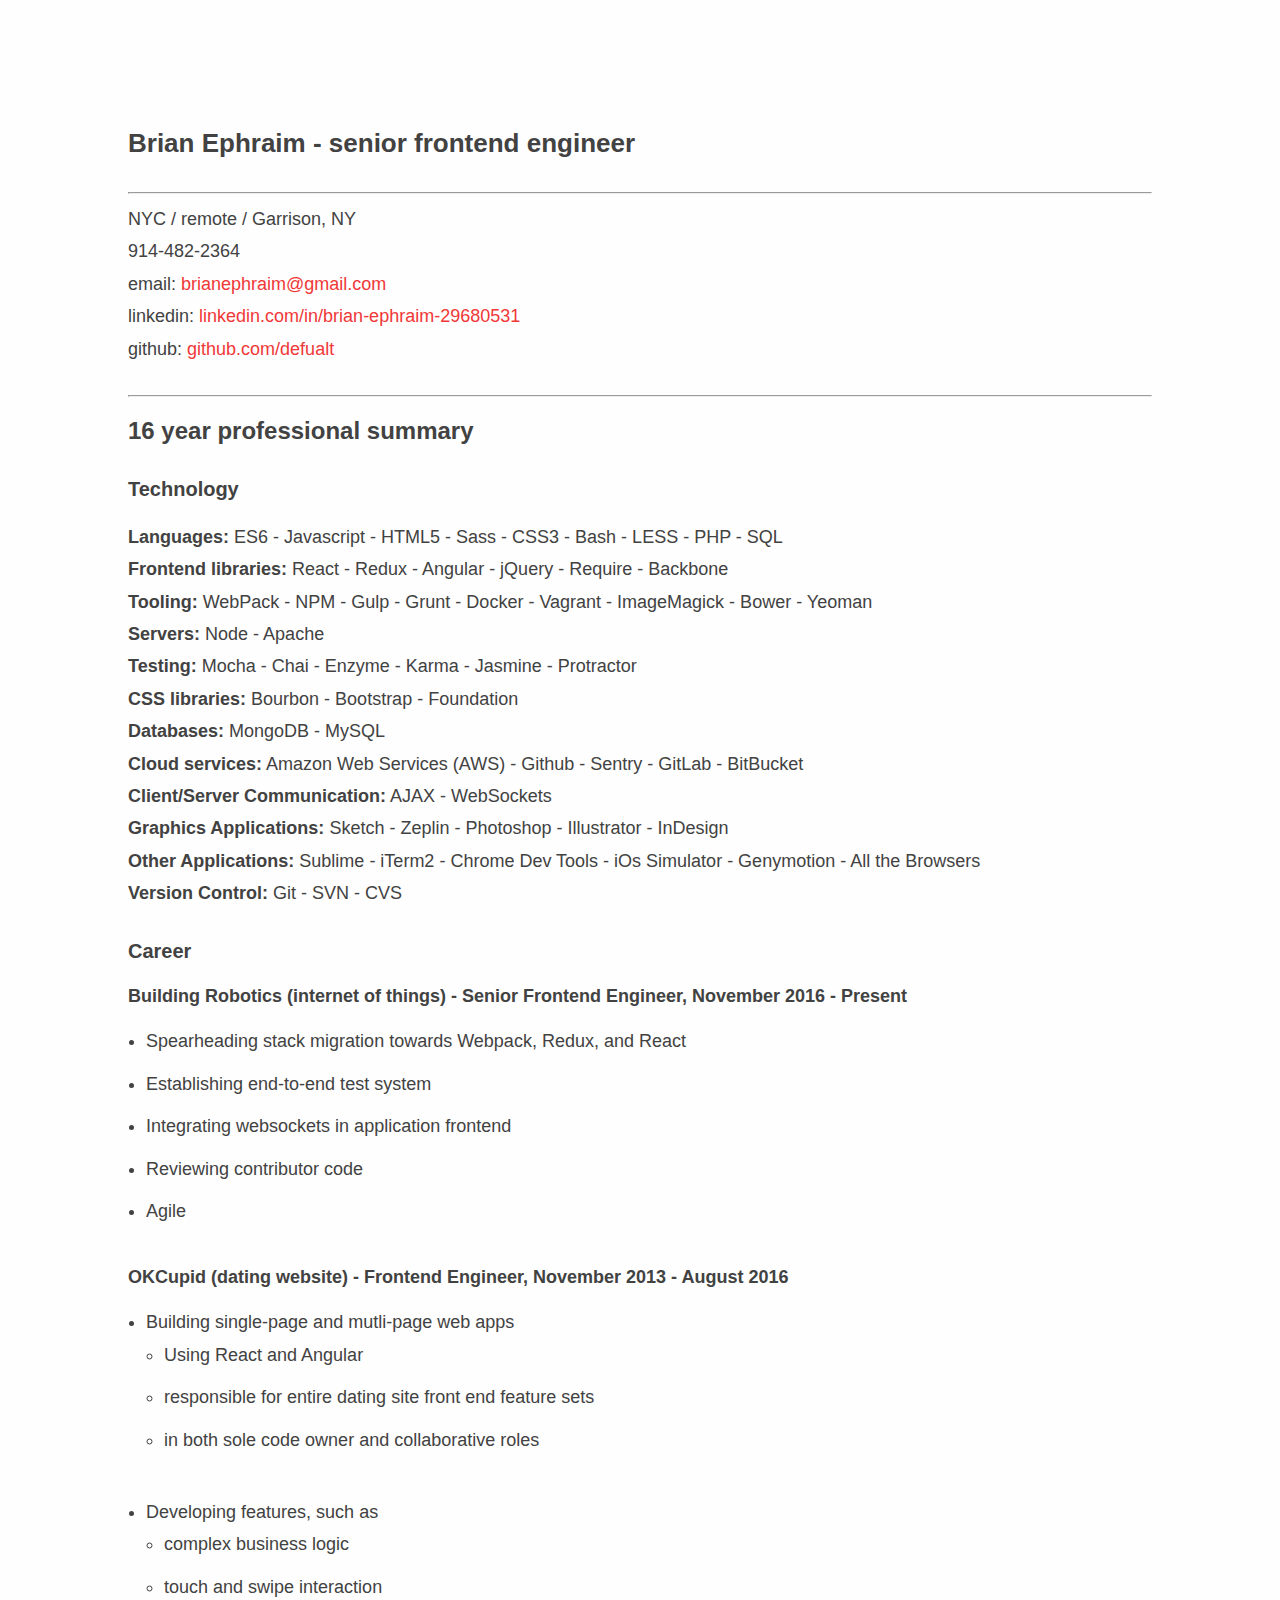
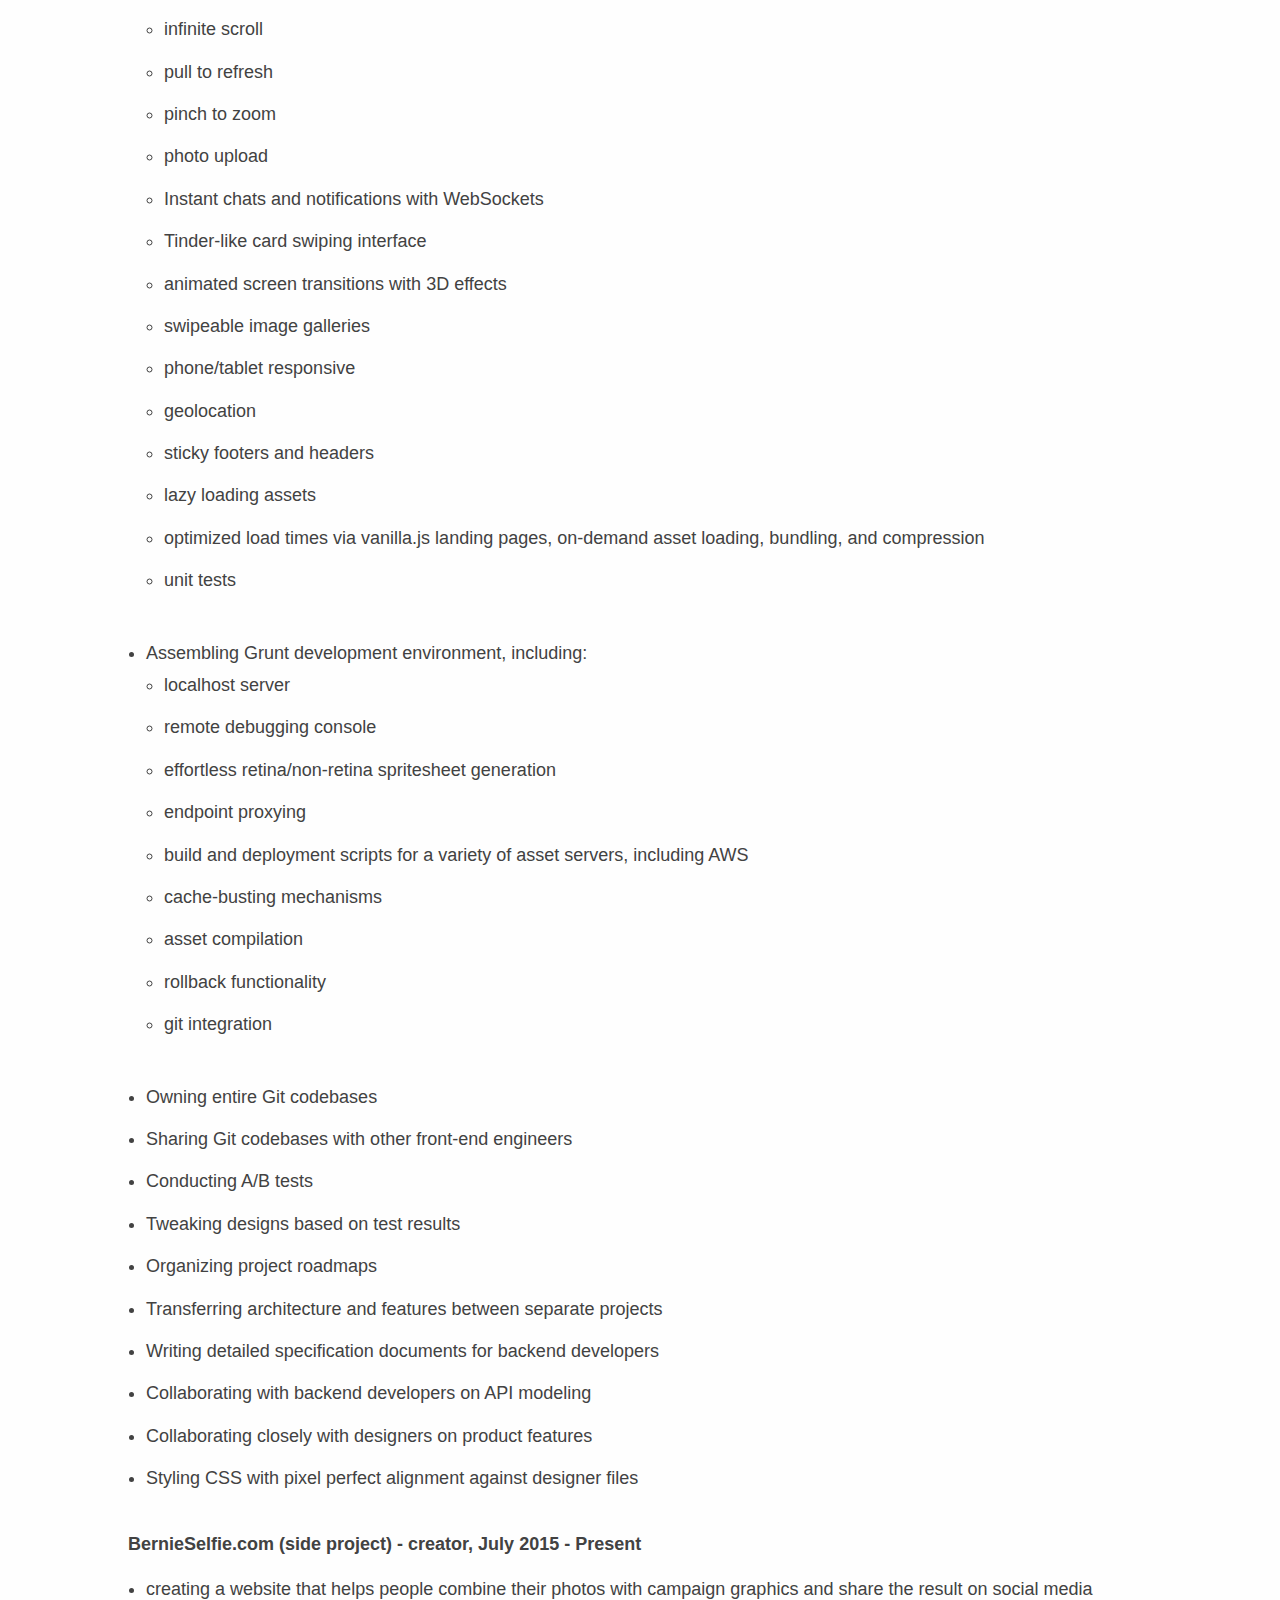
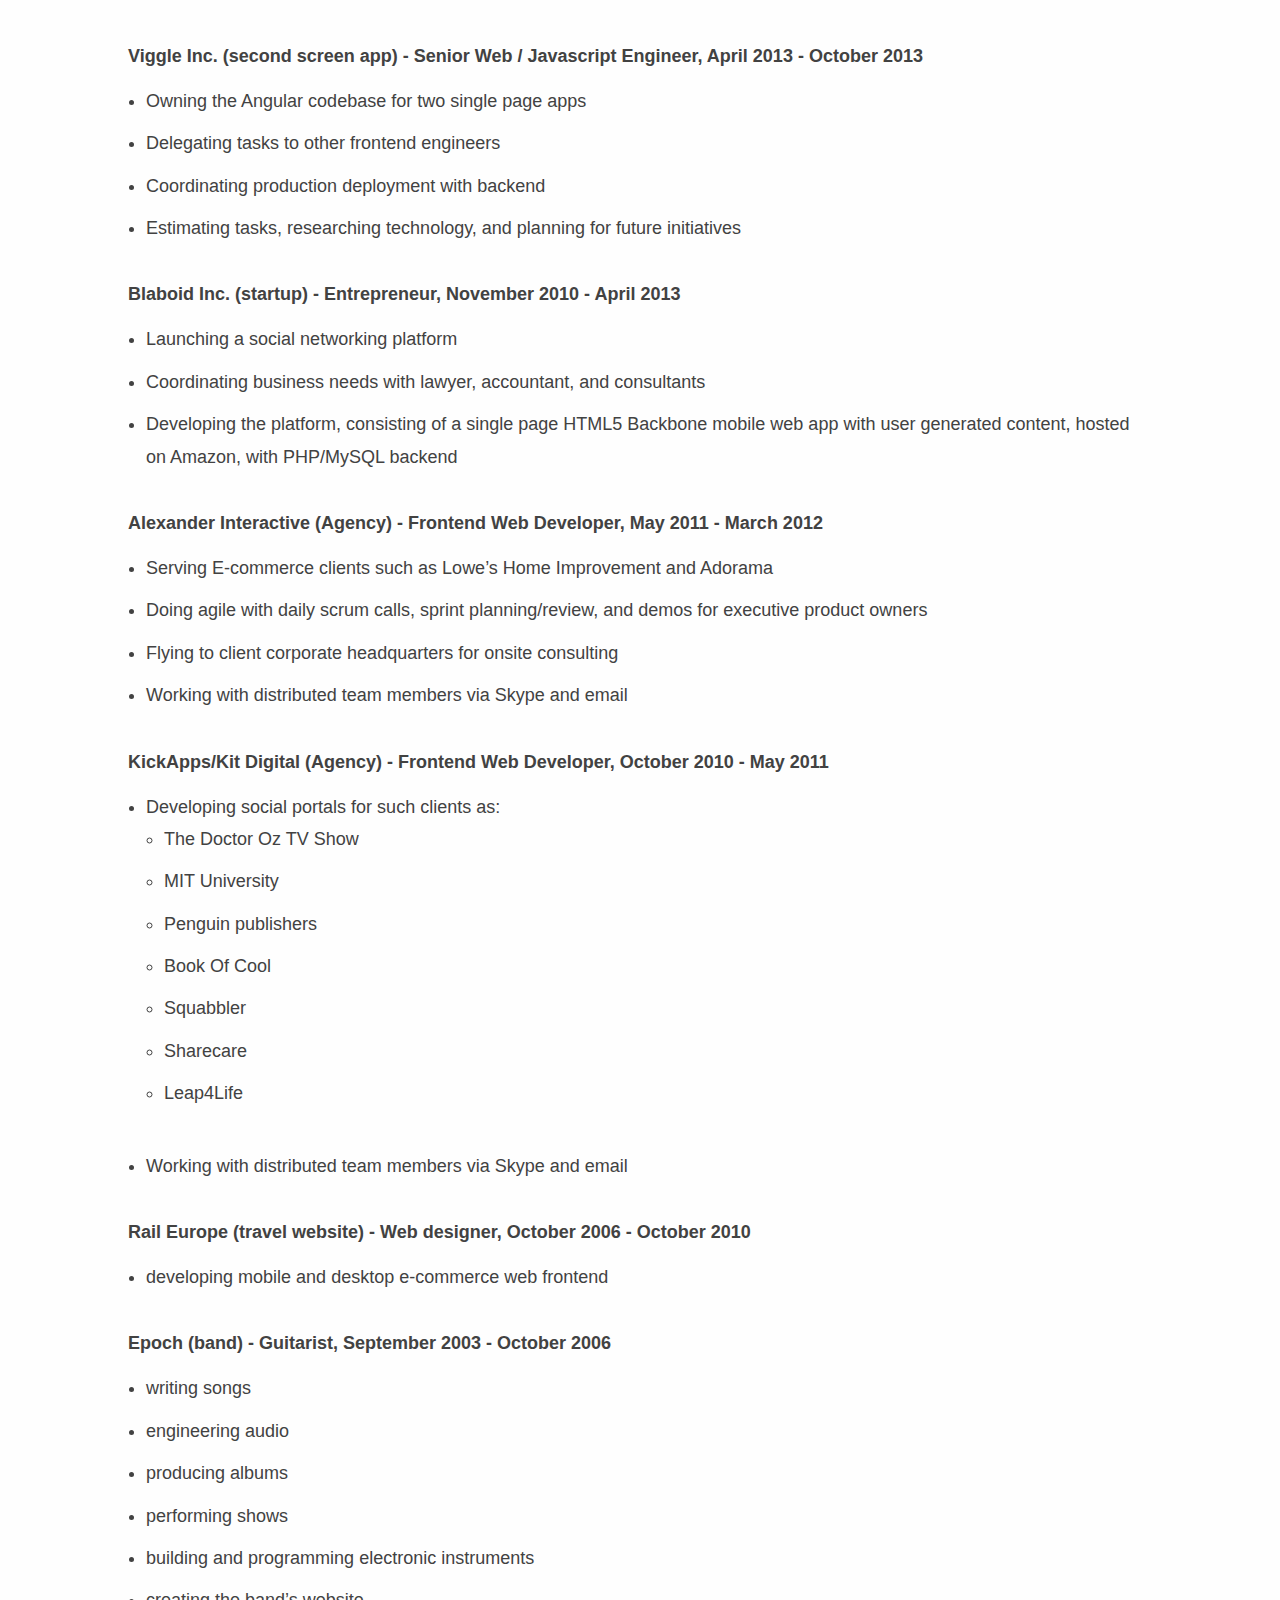
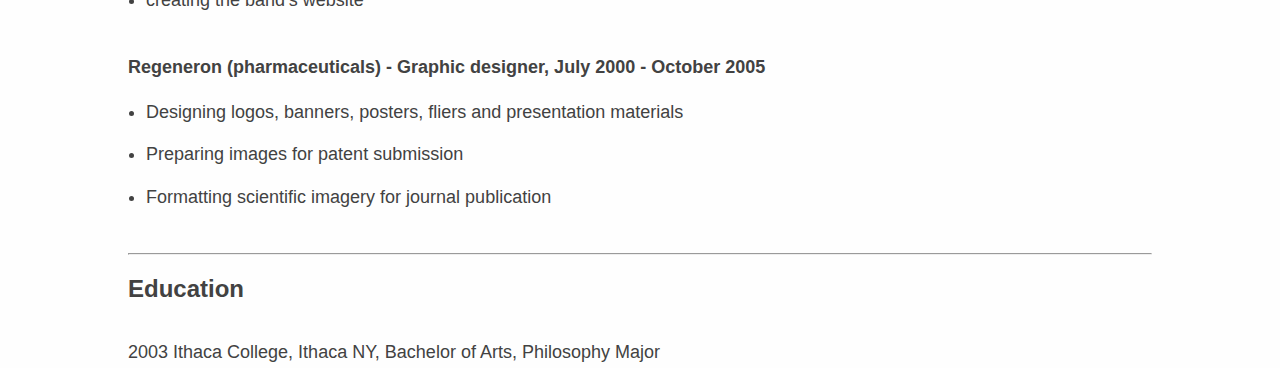
==== index.html @ 0bb95e70 "building robotics" ====
<!DOCTYPE html>
<html>
<head>
  <meta charset="utf-8">
  <meta name="generator" content="pandoc">
  <title>Brian Ephraim's Resume - </title>
  <!--[if lt IE 9]>
    <script src="http://html5shim.googlecode.com/svn/trunk/html5.js"></script>
  <![endif]-->
  <link href="data:text/css,%2F%2A%21%20normalize%2Ecss%20v2%2E1%2E2%20%7C%20MIT%20License%20%7C%20git%2Eio%2Fnormalize%20%2A%2F%0A%0A%2F%2A%20%3D%3D%3D%3D%3D%3D%3D%3D%3D%3D%3D%3D%3D%3D%3D%3D%3D%3D%3D%3D%3D%3D%3D%3D%3D%3D%3D%3D%3D%3D%3D%3D%3D%3D%3D%3D%3D%3D%3D%3D%3D%3D%3D%3D%3D%3D%3D%3D%3D%3D%3D%3D%3D%3D%3D%3D%3D%3D%3D%3D%3D%3D%3D%3D%3D%3D%3D%3D%3D%3D%3D%3D%3D%3D%0A%20%20%20HTML5%20display%20definitions%0A%20%20%20%3D%3D%3D%3D%3D%3D%3D%3D%3D%3D%3D%3D%3D%3D%3D%3D%3D%3D%3D%3D%3D%3D%3D%3D%3D%3D%3D%3D%3D%3D%3D%3D%3D%3D%3D%3D%3D%3D%3D%3D%3D%3D%3D%3D%3D%3D%3D%3D%3D%3D%3D%3D%3D%3D%3D%3D%3D%3D%3D%3D%3D%3D%3D%3D%3D%3D%3D%3D%3D%3D%3D%3D%3D%3D%20%2A%2F%0A%0A%2F%2A%2A%0A%20%2A%20Correct%20%60block%60%20display%20not%20defined%20in%20IE%208%2F9%2E%0A%20%2A%2F%0A%0Aarticle%2C%0Aaside%2C%0Adetails%2C%0Afigcaption%2C%0Afigure%2C%0Afooter%2C%0Aheader%2C%0Ahgroup%2C%0Amain%2C%0Anav%2C%0Asection%2C%0Asummary%20%7B%0A%20%20%20%20display%3A%20block%3B%0A%7D%0A%0A%2F%2A%2A%0A%20%2A%20Correct%20%60inline%2Dblock%60%20display%20not%20defined%20in%20IE%208%2F9%2E%0A%20%2A%2F%0A%0Aaudio%2C%0Acanvas%2C%0Avideo%20%7B%0A%20%20%20%20display%3A%20inline%2Dblock%3B%0A%7D%0A%0A%2F%2A%2A%0A%20%2A%20Prevent%20modern%20browsers%20from%20displaying%20%60audio%60%20without%20controls%2E%0A%20%2A%20Remove%20excess%20height%20in%20iOS%205%20devices%2E%0A%20%2A%2F%0A%0Aaudio%3Anot%28%5Bcontrols%5D%29%20%7B%0A%20%20%20%20display%3A%20none%3B%0A%20%20%20%20height%3A%200%3B%0A%7D%0A%0A%2F%2A%2A%0A%20%2A%20Address%20styling%20not%20present%20in%20IE%208%2F9%2E%0A%20%2A%2F%0A%0A%5Bhidden%5D%20%7B%0A%20%20%20%20display%3A%20none%3B%0A%7D%0A%0A%2F%2A%20%3D%3D%3D%3D%3D%3D%3D%3D%3D%3D%3D%3D%3D%3D%3D%3D%3D%3D%3D%3D%3D%3D%3D%3D%3D%3D%3D%3D%3D%3D%3D%3D%3D%3D%3D%3D%3D%3D%3D%3D%3D%3D%3D%3D%3D%3D%3D%3D%3D%3D%3D%3D%3D%3D%3D%3D%3D%3D%3D%3D%3D%3D%3D%3D%3D%3D%3D%3D%3D%3D%3D%3D%3D%3D%0A%20%20%20Base%0A%20%20%20%3D%3D%3D%3D%3D%3D%3D%3D%3D%3D%3D%3D%3D%3D%3D%3D%3D%3D%3D%3D%3D%3D%3D%3D%3D%3D%3D%3D%3D%3D%3D%3D%3D%3D%3D%3D%3D%3D%3D%3D%3D%3D%3D%3D%3D%3D%3D%3D%3D%3D%3D%3D%3D%3D%3D%3D%3D%3D%3D%3D%3D%3D%3D%3D%3D%3D%3D%3D%3D%3D%3D%3D%3D%3D%20%2A%2F%0A%0A%2F%2A%2A%0A%20%2A%201%2E%20Set%20default%20font%20family%20to%20sans%2Dserif%2E%0A%20%2A%202%2E%20Prevent%20iOS%20text%20size%20adjust%20after%20orientation%20change%2C%20without%20disabling%0A%20%2A%20%20%20%20user%20zoom%2E%0A%20%2A%2F%0A%0Ahtml%20%7B%0A%20%20%20%20font%2Dfamily%3A%20sans%2Dserif%3B%20%2F%2A%201%20%2A%2F%0A%20%20%20%20%2Dms%2Dtext%2Dsize%2Dadjust%3A%20100%25%3B%20%2F%2A%202%20%2A%2F%0A%20%20%20%20%2Dwebkit%2Dtext%2Dsize%2Dadjust%3A%20100%25%3B%20%2F%2A%202%20%2A%2F%0A%7D%0A%0A%2F%2A%2A%0A%20%2A%20Remove%20default%20margin%2E%0A%20%2A%2F%0A%0Abody%20%7B%0A%20%20%20%20margin%3A%200%3B%0A%7D%0A%0A%2F%2A%20%3D%3D%3D%3D%3D%3D%3D%3D%3D%3D%3D%3D%3D%3D%3D%3D%3D%3D%3D%3D%3D%3D%3D%3D%3D%3D%3D%3D%3D%3D%3D%3D%3D%3D%3D%3D%3D%3D%3D%3D%3D%3D%3D%3D%3D%3D%3D%3D%3D%3D%3D%3D%3D%3D%3D%3D%3D%3D%3D%3D%3D%3D%3D%3D%3D%3D%3D%3D%3D%3D%3D%3D%3D%3D%0A%20%20%20Links%0A%20%20%20%3D%3D%3D%3D%3D%3D%3D%3D%3D%3D%3D%3D%3D%3D%3D%3D%3D%3D%3D%3D%3D%3D%3D%3D%3D%3D%3D%3D%3D%3D%3D%3D%3D%3D%3D%3D%3D%3D%3D%3D%3D%3D%3D%3D%3D%3D%3D%3D%3D%3D%3D%3D%3D%3D%3D%3D%3D%3D%3D%3D%3D%3D%3D%3D%3D%3D%3D%3D%3D%3D%3D%3D%3D%3D%20%2A%2F%0A%0A%2F%2A%2A%0A%20%2A%20Address%20%60outline%60%20inconsistency%20between%20Chrome%20and%20other%20browsers%2E%0A%20%2A%2F%0A%0Aa%3Afocus%20%7B%0A%20%20%20%20outline%3A%20thin%20dotted%3B%0A%7D%0A%0A%2F%2A%2A%0A%20%2A%20Improve%20readability%20when%20focused%20and%20also%20mouse%20hovered%20in%20all%20browsers%2E%0A%20%2A%2F%0A%0Aa%3Aactive%2C%0Aa%3Ahover%20%7B%0A%20%20%20%20outline%3A%200%3B%0A%7D%0A%0A%2F%2A%20%3D%3D%3D%3D%3D%3D%3D%3D%3D%3D%3D%3D%3D%3D%3D%3D%3D%3D%3D%3D%3D%3D%3D%3D%3D%3D%3D%3D%3D%3D%3D%3D%3D%3D%3D%3D%3D%3D%3D%3D%3D%3D%3D%3D%3D%3D%3D%3D%3D%3D%3D%3D%3D%3D%3D%3D%3D%3D%3D%3D%3D%3D%3D%3D%3D%3D%3D%3D%3D%3D%3D%3D%3D%3D%0A%20%20%20Typography%0A%20%20%20%3D%3D%3D%3D%3D%3D%3D%3D%3D%3D%3D%3D%3D%3D%3D%3D%3D%3D%3D%3D%3D%3D%3D%3D%3D%3D%3D%3D%3D%3D%3D%3D%3D%3D%3D%3D%3D%3D%3D%3D%3D%3D%3D%3D%3D%3D%3D%3D%3D%3D%3D%3D%3D%3D%3D%3D%3D%3D%3D%3D%3D%3D%3D%3D%3D%3D%3D%3D%3D%3D%3D%3D%3D%3D%20%2A%2F%0A%0A%2F%2A%2A%0A%20%2A%20Address%20variable%20%60h1%60%20font%2Dsize%20and%20margin%20within%20%60section%60%20and%20%60article%60%0A%20%2A%20contexts%20in%20Firefox%204%2B%2C%20Safari%205%2C%20and%20Chrome%2E%0A%20%2A%2F%0A%0Ah1%20%7B%0A%20%20%20%20font%2Dsize%3A%202em%3B%0A%20%20%20%20margin%3A%200%2E67em%200%3B%0A%7D%0A%0A%2F%2A%2A%0A%20%2A%20Address%20styling%20not%20present%20in%20IE%208%2F9%2C%20Safari%205%2C%20and%20Chrome%2E%0A%20%2A%2F%0A%0Aabbr%5Btitle%5D%20%7B%0A%20%20%20%20border%2Dbottom%3A%201px%20dotted%3B%0A%7D%0A%0A%2F%2A%2A%0A%20%2A%20Address%20style%20set%20to%20%60bolder%60%20in%20Firefox%204%2B%2C%20Safari%205%2C%20and%20Chrome%2E%0A%20%2A%2F%0A%0Ab%2C%0Astrong%20%7B%0A%20%20%20%20font%2Dweight%3A%20bold%3B%0A%7D%0A%0A%2F%2A%2A%0A%20%2A%20Address%20styling%20not%20present%20in%20Safari%205%20and%20Chrome%2E%0A%20%2A%2F%0A%0Adfn%20%7B%0A%20%20%20%20font%2Dstyle%3A%20italic%3B%0A%7D%0A%0A%2F%2A%2A%0A%20%2A%20Address%20differences%20between%20Firefox%20and%20other%20browsers%2E%0A%20%2A%2F%0A%0Ahr%20%7B%0A%20%20%20%20%2Dmoz%2Dbox%2Dsizing%3A%20content%2Dbox%3B%0A%20%20%20%20box%2Dsizing%3A%20content%2Dbox%3B%0A%20%20%20%20height%3A%200%3B%0A%7D%0A%0A%2F%2A%2A%0A%20%2A%20Address%20styling%20not%20present%20in%20IE%208%2F9%2E%0A%20%2A%2F%0A%0Amark%20%7B%0A%20%20%20%20background%3A%20%23ff0%3B%0A%20%20%20%20color%3A%20%23000%3B%0A%7D%0A%0A%2F%2A%2A%0A%20%2A%20Correct%20font%20family%20set%20oddly%20in%20Safari%205%20and%20Chrome%2E%0A%20%2A%2F%0A%0Acode%2C%0Akbd%2C%0Apre%2C%0Asamp%20%7B%0A%20%20%20%20font%2Dfamily%3A%20monospace%2C%20serif%3B%0A%20%20%20%20font%2Dsize%3A%201em%3B%0A%7D%0A%0A%2F%2A%2A%0A%20%2A%20Improve%20readability%20of%20pre%2Dformatted%20text%20in%20all%20browsers%2E%0A%20%2A%2F%0A%0Apre%20%7B%0A%20%20%20%20white%2Dspace%3A%20pre%2Dwrap%3B%0A%7D%0A%0A%2F%2A%2A%0A%20%2A%20Set%20consistent%20quote%20types%2E%0A%20%2A%2F%0A%0Aq%20%7B%0A%20%20%20%20quotes%3A%20%22%5C201C%22%20%22%5C201D%22%20%22%5C2018%22%20%22%5C2019%22%3B%0A%7D%0A%0A%2F%2A%2A%0A%20%2A%20Address%20inconsistent%20and%20variable%20font%20size%20in%20all%20browsers%2E%0A%20%2A%2F%0A%0Asmall%20%7B%0A%20%20%20%20font%2Dsize%3A%2080%25%3B%0A%7D%0A%0A%2F%2A%2A%0A%20%2A%20Prevent%20%60sub%60%20and%20%60sup%60%20affecting%20%60line%2Dheight%60%20in%20all%20browsers%2E%0A%20%2A%2F%0A%0Asub%2C%0Asup%20%7B%0A%20%20%20%20font%2Dsize%3A%2075%25%3B%0A%20%20%20%20line%2Dheight%3A%200%3B%0A%20%20%20%20position%3A%20relative%3B%0A%20%20%20%20vertical%2Dalign%3A%20baseline%3B%0A%7D%0A%0Asup%20%7B%0A%20%20%20%20top%3A%20%2D0%2E5em%3B%0A%7D%0A%0Asub%20%7B%0A%20%20%20%20bottom%3A%20%2D0%2E25em%3B%0A%7D%0A%0A%2F%2A%20%3D%3D%3D%3D%3D%3D%3D%3D%3D%3D%3D%3D%3D%3D%3D%3D%3D%3D%3D%3D%3D%3D%3D%3D%3D%3D%3D%3D%3D%3D%3D%3D%3D%3D%3D%3D%3D%3D%3D%3D%3D%3D%3D%3D%3D%3D%3D%3D%3D%3D%3D%3D%3D%3D%3D%3D%3D%3D%3D%3D%3D%3D%3D%3D%3D%3D%3D%3D%3D%3D%3D%3D%3D%3D%0A%20%20%20Embedded%20content%0A%20%20%20%3D%3D%3D%3D%3D%3D%3D%3D%3D%3D%3D%3D%3D%3D%3D%3D%3D%3D%3D%3D%3D%3D%3D%3D%3D%3D%3D%3D%3D%3D%3D%3D%3D%3D%3D%3D%3D%3D%3D%3D%3D%3D%3D%3D%3D%3D%3D%3D%3D%3D%3D%3D%3D%3D%3D%3D%3D%3D%3D%3D%3D%3D%3D%3D%3D%3D%3D%3D%3D%3D%3D%3D%3D%3D%20%2A%2F%0A%0A%2F%2A%2A%0A%20%2A%20Remove%20border%20when%20inside%20%60a%60%20element%20in%20IE%208%2F9%2E%0A%20%2A%2F%0A%0Aimg%20%7B%0A%20%20%20%20border%3A%200%3B%0A%7D%0A%0A%2F%2A%2A%0A%20%2A%20Correct%20overflow%20displayed%20oddly%20in%20IE%209%2E%0A%20%2A%2F%0A%0Asvg%3Anot%28%3Aroot%29%20%7B%0A%20%20%20%20overflow%3A%20hidden%3B%0A%7D%0A%0A%2F%2A%20%3D%3D%3D%3D%3D%3D%3D%3D%3D%3D%3D%3D%3D%3D%3D%3D%3D%3D%3D%3D%3D%3D%3D%3D%3D%3D%3D%3D%3D%3D%3D%3D%3D%3D%3D%3D%3D%3D%3D%3D%3D%3D%3D%3D%3D%3D%3D%3D%3D%3D%3D%3D%3D%3D%3D%3D%3D%3D%3D%3D%3D%3D%3D%3D%3D%3D%3D%3D%3D%3D%3D%3D%3D%3D%0A%20%20%20Figures%0A%20%20%20%3D%3D%3D%3D%3D%3D%3D%3D%3D%3D%3D%3D%3D%3D%3D%3D%3D%3D%3D%3D%3D%3D%3D%3D%3D%3D%3D%3D%3D%3D%3D%3D%3D%3D%3D%3D%3D%3D%3D%3D%3D%3D%3D%3D%3D%3D%3D%3D%3D%3D%3D%3D%3D%3D%3D%3D%3D%3D%3D%3D%3D%3D%3D%3D%3D%3D%3D%3D%3D%3D%3D%3D%3D%3D%20%2A%2F%0A%0A%2F%2A%2A%0A%20%2A%20Address%20margin%20not%20present%20in%20IE%208%2F9%20and%20Safari%205%2E%0A%20%2A%2F%0A%0Afigure%20%7B%0A%20%20%20%20margin%3A%200%3B%0A%7D%0A%0A%2F%2A%20%3D%3D%3D%3D%3D%3D%3D%3D%3D%3D%3D%3D%3D%3D%3D%3D%3D%3D%3D%3D%3D%3D%3D%3D%3D%3D%3D%3D%3D%3D%3D%3D%3D%3D%3D%3D%3D%3D%3D%3D%3D%3D%3D%3D%3D%3D%3D%3D%3D%3D%3D%3D%3D%3D%3D%3D%3D%3D%3D%3D%3D%3D%3D%3D%3D%3D%3D%3D%3D%3D%3D%3D%3D%3D%0A%20%20%20Forms%0A%20%20%20%3D%3D%3D%3D%3D%3D%3D%3D%3D%3D%3D%3D%3D%3D%3D%3D%3D%3D%3D%3D%3D%3D%3D%3D%3D%3D%3D%3D%3D%3D%3D%3D%3D%3D%3D%3D%3D%3D%3D%3D%3D%3D%3D%3D%3D%3D%3D%3D%3D%3D%3D%3D%3D%3D%3D%3D%3D%3D%3D%3D%3D%3D%3D%3D%3D%3D%3D%3D%3D%3D%3D%3D%3D%3D%20%2A%2F%0A%0A%2F%2A%2A%0A%20%2A%20Define%20consistent%20border%2C%20margin%2C%20and%20padding%2E%0A%20%2A%2F%0A%0Afieldset%20%7B%0A%20%20%20%20border%3A%201px%20solid%20%23c0c0c0%3B%0A%20%20%20%20margin%3A%200%202px%3B%0A%20%20%20%20padding%3A%200%2E35em%200%2E625em%200%2E75em%3B%0A%7D%0A%0A%2F%2A%2A%0A%20%2A%201%2E%20Correct%20%60color%60%20not%20being%20inherited%20in%20IE%208%2F9%2E%0A%20%2A%202%2E%20Remove%20padding%20so%20people%20aren%27t%20caught%20out%20if%20they%20zero%20out%20fieldsets%2E%0A%20%2A%2F%0A%0Alegend%20%7B%0A%20%20%20%20border%3A%200%3B%20%2F%2A%201%20%2A%2F%0A%20%20%20%20padding%3A%200%3B%20%2F%2A%202%20%2A%2F%0A%7D%0A%0A%2F%2A%2A%0A%20%2A%201%2E%20Correct%20font%20family%20not%20being%20inherited%20in%20all%20browsers%2E%0A%20%2A%202%2E%20Correct%20font%20size%20not%20being%20inherited%20in%20all%20browsers%2E%0A%20%2A%203%2E%20Address%20margins%20set%20differently%20in%20Firefox%204%2B%2C%20Safari%205%2C%20and%20Chrome%2E%0A%20%2A%2F%0A%0Abutton%2C%0Ainput%2C%0Aselect%2C%0Atextarea%20%7B%0A%20%20%20%20font%2Dfamily%3A%20inherit%3B%20%2F%2A%201%20%2A%2F%0A%20%20%20%20font%2Dsize%3A%20100%25%3B%20%2F%2A%202%20%2A%2F%0A%20%20%20%20margin%3A%200%3B%20%2F%2A%203%20%2A%2F%0A%7D%0A%0A%2F%2A%2A%0A%20%2A%20Address%20Firefox%204%2B%20setting%20%60line%2Dheight%60%20on%20%60input%60%20using%20%60%21important%60%20in%0A%20%2A%20the%20UA%20stylesheet%2E%0A%20%2A%2F%0A%0Abutton%2C%0Ainput%20%7B%0A%20%20%20%20line%2Dheight%3A%20normal%3B%0A%7D%0A%0A%2F%2A%2A%0A%20%2A%20Address%20inconsistent%20%60text%2Dtransform%60%20inheritance%20for%20%60button%60%20and%20%60select%60%2E%0A%20%2A%20All%20other%20form%20control%20elements%20do%20not%20inherit%20%60text%2Dtransform%60%20values%2E%0A%20%2A%20Correct%20%60button%60%20style%20inheritance%20in%20Chrome%2C%20Safari%205%2B%2C%20and%20IE%208%2B%2E%0A%20%2A%20Correct%20%60select%60%20style%20inheritance%20in%20Firefox%204%2B%20and%20Opera%2E%0A%20%2A%2F%0A%0Abutton%2C%0Aselect%20%7B%0A%20%20%20%20text%2Dtransform%3A%20none%3B%0A%7D%0A%0A%2F%2A%2A%0A%20%2A%201%2E%20Avoid%20the%20WebKit%20bug%20in%20Android%204%2E0%2E%2A%20where%20%282%29%20destroys%20native%20%60audio%60%0A%20%2A%20%20%20%20and%20%60video%60%20controls%2E%0A%20%2A%202%2E%20Correct%20inability%20to%20style%20clickable%20%60input%60%20types%20in%20iOS%2E%0A%20%2A%203%2E%20Improve%20usability%20and%20consistency%20of%20cursor%20style%20between%20image%2Dtype%0A%20%2A%20%20%20%20%60input%60%20and%20others%2E%0A%20%2A%2F%0A%0Abutton%2C%0Ahtml%20input%5Btype%3D%22button%22%5D%2C%20%2F%2A%201%20%2A%2F%0Ainput%5Btype%3D%22reset%22%5D%2C%0Ainput%5Btype%3D%22submit%22%5D%20%7B%0A%20%20%20%20%2Dwebkit%2Dappearance%3A%20button%3B%20%2F%2A%202%20%2A%2F%0A%20%20%20%20cursor%3A%20pointer%3B%20%2F%2A%203%20%2A%2F%0A%7D%0A%0A%2F%2A%2A%0A%20%2A%20Re%2Dset%20default%20cursor%20for%20disabled%20elements%2E%0A%20%2A%2F%0A%0Abutton%5Bdisabled%5D%2C%0Ahtml%20input%5Bdisabled%5D%20%7B%0A%20%20%20%20cursor%3A%20default%3B%0A%7D%0A%0A%2F%2A%2A%0A%20%2A%201%2E%20Address%20box%20sizing%20set%20to%20%60content%2Dbox%60%20in%20IE%208%2F9%2E%0A%20%2A%202%2E%20Remove%20excess%20padding%20in%20IE%208%2F9%2E%0A%20%2A%2F%0A%0Ainput%5Btype%3D%22checkbox%22%5D%2C%0Ainput%5Btype%3D%22radio%22%5D%20%7B%0A%20%20%20%20box%2Dsizing%3A%20border%2Dbox%3B%20%2F%2A%201%20%2A%2F%0A%20%20%20%20padding%3A%200%3B%20%2F%2A%202%20%2A%2F%0A%7D%0A%0A%2F%2A%2A%0A%20%2A%201%2E%20Address%20%60appearance%60%20set%20to%20%60searchfield%60%20in%20Safari%205%20and%20Chrome%2E%0A%20%2A%202%2E%20Address%20%60box%2Dsizing%60%20set%20to%20%60border%2Dbox%60%20in%20Safari%205%20and%20Chrome%0A%20%2A%20%20%20%20%28include%20%60%2Dmoz%60%20to%20future%2Dproof%29%2E%0A%20%2A%2F%0A%0Ainput%5Btype%3D%22search%22%5D%20%7B%0A%20%20%20%20%2Dwebkit%2Dappearance%3A%20textfield%3B%20%2F%2A%201%20%2A%2F%0A%20%20%20%20%2Dmoz%2Dbox%2Dsizing%3A%20content%2Dbox%3B%0A%20%20%20%20%2Dwebkit%2Dbox%2Dsizing%3A%20content%2Dbox%3B%20%2F%2A%202%20%2A%2F%0A%20%20%20%20box%2Dsizing%3A%20content%2Dbox%3B%0A%7D%0A%0A%2F%2A%2A%0A%20%2A%20Remove%20inner%20padding%20and%20search%20cancel%20button%20in%20Safari%205%20and%20Chrome%0A%20%2A%20on%20OS%20X%2E%0A%20%2A%2F%0A%0Ainput%5Btype%3D%22search%22%5D%3A%3A%2Dwebkit%2Dsearch%2Dcancel%2Dbutton%2C%0Ainput%5Btype%3D%22search%22%5D%3A%3A%2Dwebkit%2Dsearch%2Ddecoration%20%7B%0A%20%20%20%20%2Dwebkit%2Dappearance%3A%20none%3B%0A%7D%0A%0A%2F%2A%2A%0A%20%2A%20Remove%20inner%20padding%20and%20border%20in%20Firefox%204%2B%2E%0A%20%2A%2F%0A%0Abutton%3A%3A%2Dmoz%2Dfocus%2Dinner%2C%0Ainput%3A%3A%2Dmoz%2Dfocus%2Dinner%20%7B%0A%20%20%20%20border%3A%200%3B%0A%20%20%20%20padding%3A%200%3B%0A%7D%0A%0A%2F%2A%2A%0A%20%2A%201%2E%20Remove%20default%20vertical%20scrollbar%20in%20IE%208%2F9%2E%0A%20%2A%202%2E%20Improve%20readability%20and%20alignment%20in%20all%20browsers%2E%0A%20%2A%2F%0A%0Atextarea%20%7B%0A%20%20%20%20overflow%3A%20auto%3B%20%2F%2A%201%20%2A%2F%0A%20%20%20%20vertical%2Dalign%3A%20top%3B%20%2F%2A%202%20%2A%2F%0A%7D%0A%0A%2F%2A%20%3D%3D%3D%3D%3D%3D%3D%3D%3D%3D%3D%3D%3D%3D%3D%3D%3D%3D%3D%3D%3D%3D%3D%3D%3D%3D%3D%3D%3D%3D%3D%3D%3D%3D%3D%3D%3D%3D%3D%3D%3D%3D%3D%3D%3D%3D%3D%3D%3D%3D%3D%3D%3D%3D%3D%3D%3D%3D%3D%3D%3D%3D%3D%3D%3D%3D%3D%3D%3D%3D%3D%3D%3D%3D%0A%20%20%20Tables%0A%20%20%20%3D%3D%3D%3D%3D%3D%3D%3D%3D%3D%3D%3D%3D%3D%3D%3D%3D%3D%3D%3D%3D%3D%3D%3D%3D%3D%3D%3D%3D%3D%3D%3D%3D%3D%3D%3D%3D%3D%3D%3D%3D%3D%3D%3D%3D%3D%3D%3D%3D%3D%3D%3D%3D%3D%3D%3D%3D%3D%3D%3D%3D%3D%3D%3D%3D%3D%3D%3D%3D%3D%3D%3D%3D%3D%20%2A%2F%0A%0A%2F%2A%2A%0A%20%2A%20Remove%20most%20spacing%20between%20table%20cells%2E%0A%20%2A%2F%0A%0Atable%20%7B%0A%20%20%20%20border%2Dcollapse%3A%20collapse%3B%0A%20%20%20%20border%2Dspacing%3A%200%3B%0A%7D%0A%0A%0A%2F%2A%20Make%20clicks%20pass%2Dthrough%20%2A%2F%0A%23nprogress%20%7B%0A%20%20pointer%2Devents%3A%20none%3B%0A%20%20%2Dwebkit%2Dpointer%2Devents%3A%20none%3B%0A%7D%0A%0A%23nprogress%20%2Ebar%20%7B%0A%20%20background%3A%20%2329d%3B%0A%0A%20%20position%3A%20fixed%3B%0A%20%20z%2Dindex%3A%20100%3B%0A%20%20top%3A%200%3B%0A%20%20left%3A%200%3B%0A%0A%20%20width%3A%20100%25%3B%0A%20%20height%3A%202px%3B%0A%7D%0A%0A%2F%2A%20Fancy%20blur%20effect%20%2A%2F%0A%23nprogress%20%2Epeg%20%7B%0A%20%20display%3A%20block%3B%0A%20%20position%3A%20absolute%3B%0A%20%20right%3A%200px%3B%0A%20%20width%3A%20100px%3B%0A%20%20height%3A%20100%25%3B%0A%20%20box%2Dshadow%3A%200%200%2010px%20%2329d%2C%200%200%205px%20%2329d%3B%0A%20%20opacity%3A%201%2E0%3B%0A%0A%20%20%2Dwebkit%2Dtransform%3A%20rotate%283deg%29%20translate%280px%2C%20%2D4px%29%3B%0A%20%20%2Dmoz%2Dtransform%3A%20rotate%283deg%29%20translate%280px%2C%20%2D4px%29%3B%0A%20%20%2Dms%2Dtransform%3A%20rotate%283deg%29%20translate%280px%2C%20%2D4px%29%3B%0A%20%20%2Do%2Dtransform%3A%20rotate%283deg%29%20translate%280px%2C%20%2D4px%29%3B%0A%20%20transform%3A%20rotate%283deg%29%20translate%280px%2C%20%2D4px%29%3B%0A%7D%0A%0A%2F%2A%20Remove%20these%20to%20get%20rid%20of%20the%20spinner%20%2A%2F%0A%23nprogress%20%2Espinner%20%7B%0A%20%20display%3A%20block%3B%0A%20%20position%3A%20fixed%3B%0A%20%20z%2Dindex%3A%20100%3B%0A%20%20top%3A%2015px%3B%0A%20%20right%3A%2015px%3B%0A%7D%0A%0A%23nprogress%20%2Espinner%2Dicon%20%7B%0A%20%20width%3A%2014px%3B%0A%20%20height%3A%2014px%3B%0A%0A%20%20border%3A%20%20solid%202px%20transparent%3B%0A%20%20border%2Dtop%2Dcolor%3A%20%20%2329d%3B%0A%20%20border%2Dleft%2Dcolor%3A%20%2329d%3B%0A%20%20border%2Dradius%3A%2010px%3B%0A%0A%20%20%2Dwebkit%2Danimation%3A%20nprogress%2Dspinner%20400ms%20linear%20infinite%3B%0A%20%20%2Dmoz%2Danimation%3A%20%20%20%20nprogress%2Dspinner%20400ms%20linear%20infinite%3B%0A%20%20%2Dms%2Danimation%3A%20%20%20%20%20nprogress%2Dspinner%20400ms%20linear%20infinite%3B%0A%20%20%2Do%2Danimation%3A%20%20%20%20%20%20nprogress%2Dspinner%20400ms%20linear%20infinite%3B%0A%20%20animation%3A%20%20%20%20%20%20%20%20%20nprogress%2Dspinner%20400ms%20linear%20infinite%3B%0A%7D%0A%0A%40%2Dwebkit%2Dkeyframes%20nprogress%2Dspinner%20%7B%0A%20%200%25%20%20%20%7B%20%2Dwebkit%2Dtransform%3A%20rotate%280deg%29%3B%20%20%20transform%3A%20rotate%280deg%29%3B%20%7D%0A%20%20100%25%20%7B%20%2Dwebkit%2Dtransform%3A%20rotate%28360deg%29%3B%20transform%3A%20rotate%28360deg%29%3B%20%7D%0A%7D%0A%40%2Dmoz%2Dkeyframes%20nprogress%2Dspinner%20%7B%0A%20%200%25%20%20%20%7B%20%2Dmoz%2Dtransform%3A%20rotate%280deg%29%3B%20%20%20transform%3A%20rotate%280deg%29%3B%20%7D%0A%20%20100%25%20%7B%20%2Dmoz%2Dtransform%3A%20rotate%28360deg%29%3B%20transform%3A%20rotate%28360deg%29%3B%20%7D%0A%7D%0A%40%2Do%2Dkeyframes%20nprogress%2Dspinner%20%7B%0A%20%200%25%20%20%20%7B%20%2Do%2Dtransform%3A%20rotate%280deg%29%3B%20%20%20transform%3A%20rotate%280deg%29%3B%20%7D%0A%20%20100%25%20%7B%20%2Do%2Dtransform%3A%20rotate%28360deg%29%3B%20transform%3A%20rotate%28360deg%29%3B%20%7D%0A%7D%0A%40%2Dms%2Dkeyframes%20nprogress%2Dspinner%20%7B%0A%20%200%25%20%20%20%7B%20%2Dms%2Dtransform%3A%20rotate%280deg%29%3B%20%20%20transform%3A%20rotate%280deg%29%3B%20%7D%0A%20%20100%25%20%7B%20%2Dms%2Dtransform%3A%20rotate%28360deg%29%3B%20transform%3A%20rotate%28360deg%29%3B%20%7D%0A%7D%0A%40keyframes%20nprogress%2Dspinner%20%7B%0A%20%200%25%20%20%20%7B%20transform%3A%20rotate%280deg%29%3B%20%20%20transform%3A%20rotate%280deg%29%3B%20%7D%0A%20%20100%25%20%7B%20transform%3A%20rotate%28360deg%29%3B%20transform%3A%20rotate%28360deg%29%3B%20%7D%0A%7D%0A%0A%2F%2A%20%3D%3D%3D%3D%3D%3D%3D%3D%3D%3D%3D%3D%3D%3D%3D%3D%3D%3D%3D%3D%3D%3D%3D%3D%3D%3D%3D%3D%3D%3D%3D%3D%3D%3D%3D%3D%3D%3D%3D%3D%3D%3D%3D%3D%3D%3D%3D%3D%3D%3D%3D%3D%3D%3D%3D%3D%3D%3D%3D%3D%20%2A%2F%0A%2F%2A%20Base%20%2A%2F%0A%2F%2A%20%3D%3D%3D%3D%3D%3D%3D%3D%3D%3D%3D%3D%3D%3D%3D%3D%3D%3D%3D%3D%3D%3D%3D%3D%3D%3D%3D%3D%3D%3D%3D%3D%3D%3D%3D%3D%3D%3D%3D%3D%3D%3D%3D%3D%3D%3D%3D%3D%3D%3D%3D%3D%3D%3D%3D%3D%3D%3D%3D%3D%20%2A%2F%0Ahtml%2C%20body%20%7B%0A%20%20height%3A%20100%25%3B%0A%7D%0A%0Abody%20%7B%0A%20%20background%3A%20%23fefefe%3B%0A%20%20color%3A%20%23424242%3B%0A%20%20font%2Dfamily%3A%20%22Open%20Sans%22%2C%20arial%2C%20sans%2Dserif%3B%0A%20%20font%2Dsize%3A%2018px%3B%0A%7D%0A%0Ah1%2C%20h2%2C%20h3%2C%20h4%2C%20h5%2C%20h6%20%7B%0A%20%20margin%2Dbottom%3A%2033px%3B%0A%20%20text%2Dtransform%3A%20none%3B%0A%7D%0A%0Ah1%20%7B%0A%20%20font%2Dsize%3A%2026px%3B%0A%7D%0A%0Ah2%20%7B%0A%20%20font%2Dsize%3A%2024px%3B%0A%7D%0A%0Ah3%20%7B%0A%20%20font%2Dsize%3A%2020px%3B%0A%20%20margin%2Dbottom%3A%2020px%3B%0A%7D%0A%0Ah4%20%7B%0A%20%20font%2Dsize%3A%2018px%3B%0A%20%20margin%2Dbottom%3A%2018px%3B%0A%7D%0A%0Ah5%20%7B%0A%20%20font%2Dsize%3A%2016px%3B%0A%20%20margin%2Dbottom%3A%2015px%3B%0A%7D%0A%0Ah6%20%7B%0A%20%20font%2Dsize%3A%2014px%3B%0A%20%20margin%2Dbottom%3A%2012px%3B%0A%7D%0A%0Ap%20%7B%0A%20%20line%2Dheight%3A%201%2E8%3B%0A%20%20margin%3A%200%200%2030px%3B%0A%7D%0A%0Aa%20%7B%0A%20%20color%3A%20%23f03838%3B%0A%20%20text%2Ddecoration%3A%20none%3B%0A%7D%0A%0Aul%2C%20ol%20%7B%0A%20%20line%2Dheight%3A%201%2E8%3B%0A%20%20margin%3A%200%200%2040px%3B%0A%20%20padding%2Dleft%3A%201em%3B%0A%7D%0Aul%20li%2C%20ol%20li%20%7B%0A%20%20margin%3A%200%200%2010px%3B%0A%7D%0A%0Ablockquote%20%7B%0A%20%20border%2Dleft%3A%201px%20dotted%20%23303030%3B%0A%20%20margin%3A%2040px%200%3B%0A%20%20padding%3A%205px%2030px%3B%0A%7D%0Ablockquote%20p%20%7B%0A%20%20color%3A%20%23AEADAD%3B%0A%20%20display%3A%20block%3B%0A%20%20font%2Dstyle%3A%20italic%3B%0A%20%20margin%3A%200%3B%0A%20%20width%3A%20100%25%3B%0A%7D%0A%0Aimg%20%7B%0A%20%20display%3A%20block%3B%0A%20%20margin%3A%2040px%200%3B%0A%20%20width%3A%20auto%3B%0A%20%20max%2Dwidth%3A%20100%25%3B%0A%7D%0A%0Apre%20%7B%0A%20%20background%3A%20%23F1F0EA%3B%0A%20%20border%3A%201px%20solid%20%23DDDBCC%3B%0A%20%20border%2Dradius%3A%203px%3B%0A%20%20margin%3A%200%200%2040px%3B%0A%20%20padding%3A%2015px%2020px%3B%0A%7D%0A%0A%3A%3Aselection%20%7B%0A%20%20background%3A%20%23FFF5B8%3B%0A%20%20color%3A%20%23000%3B%0A%20%20display%3A%20block%3B%0A%7D%0A%0A%3A%3A%2Dmoz%2Dselection%20%7B%0A%20%20background%3A%20%23FFF5B8%3B%0A%20%20color%3A%20%23000%3B%0A%20%20display%3A%20block%3B%0A%7D%0A%0A%2F%2A%20%3D%3D%3D%3D%3D%3D%3D%3D%3D%3D%3D%3D%3D%3D%3D%3D%3D%3D%3D%3D%3D%3D%3D%3D%3D%3D%3D%3D%3D%3D%3D%3D%3D%3D%3D%3D%3D%3D%3D%3D%3D%3D%3D%3D%3D%3D%3D%3D%3D%3D%3D%3D%3D%3D%3D%3D%3D%3D%3D%3D%20%2A%2F%0A%2F%2A%20General%20Appearance%20%2A%2F%0A%2F%2A%20%3D%3D%3D%3D%3D%3D%3D%3D%3D%3D%3D%3D%3D%3D%3D%3D%3D%3D%3D%3D%3D%3D%3D%3D%3D%3D%3D%3D%3D%3D%3D%3D%3D%3D%3D%3D%3D%3D%3D%3D%3D%3D%3D%3D%3D%3D%3D%3D%3D%3D%3D%3D%3D%3D%3D%3D%3D%3D%3D%3D%20%2A%2F%0A%2Econtainer%20%7B%0A%20%20margin%3A%200%20auto%3B%0A%20%20position%3A%20relative%3B%0A%20%20width%3A%20100%25%3B%0A%20%20max%2Dwidth%3A%20889px%3B%0A%7D%0A%0A%23wrapper%20%7B%0A%20%20height%3A%20auto%3B%0A%20%20min%2Dheight%3A%20100%25%3B%0A%20%20%2F%2A%20This%20must%20be%20the%20same%20as%20the%20height%20of%20the%20footer%20%2A%2F%0A%20%20margin%2Dbottom%3A%20%2D265px%3B%0A%7D%0A%23wrapper%3Aafter%20%7B%0A%20%20content%3A%20%22%22%3B%0A%20%20display%3A%20block%3B%0A%20%20%2F%2A%20This%20must%20be%20the%20same%20as%20the%20height%20of%20the%20footer%20%2A%2F%0A%20%20height%3A%20265px%3B%0A%7D%0A%0A%2Ebutton%20%7B%0A%20%20background%3A%20%23303030%3B%0A%20%20border%3A%20none%3B%0A%20%20border%2Dradius%3A%203px%3B%0A%20%20color%3A%20%23FEFEFE%3B%0A%20%20font%2Dsize%3A%2014px%3B%0A%20%20font%2Dweight%3A%20700%3B%0A%20%20padding%3A%2010px%2012px%3B%0A%20%20text%2Dtransform%3A%20uppercase%3B%0A%7D%0A%2Ebutton%3Ahover%20%7B%0A%20%20background%3A%20%23f03838%3B%0A%7D%0A%0A%2Ebutton%2Dsquare%20%7B%0A%20%20background%3A%20%23f03838%3B%0A%20%20float%3A%20left%3B%0A%20%20margin%3A%200%200%200%2010px%3B%0A%20%20padding%3A%208px%3B%0A%7D%0A%2Ebutton%2Dsquare%3Ahover%20%7B%0A%20%20background%3A%20%23303030%3B%0A%7D%0A%0A%2F%2A%20%3D%3D%3D%3D%3D%3D%3D%3D%3D%3D%3D%3D%3D%3D%3D%3D%3D%3D%3D%3D%3D%3D%3D%3D%3D%3D%3D%3D%3D%3D%3D%3D%3D%3D%3D%3D%3D%3D%3D%3D%3D%3D%3D%3D%3D%3D%3D%3D%3D%3D%3D%3D%3D%3D%3D%3D%3D%3D%3D%3D%20%2A%2F%0A%2F%2A%20Site%20Header%20%2A%2F%0A%2F%2A%20%3D%3D%3D%3D%3D%3D%3D%3D%3D%3D%3D%3D%3D%3D%3D%3D%3D%3D%3D%3D%3D%3D%3D%3D%3D%3D%3D%3D%3D%3D%3D%3D%3D%3D%3D%3D%3D%3D%3D%3D%3D%3D%3D%3D%3D%3D%3D%3D%3D%3D%3D%3D%3D%3D%3D%3D%3D%3D%3D%3D%20%2A%2F%0A%2Esite%2Dheader%20%7B%0A%20%20padding%3A%20100px%200%2035px%3B%0A%20%20overflow%3A%20auto%3B%0A%20%20text%2Dalign%3A%20center%3B%0A%20%20text%2Dtransform%3A%20uppercase%3B%0A%7D%0A%0A%2Esite%2Dtitle%2Dwrapper%20%7B%0A%20%20display%3A%20table%3B%0A%20%20margin%3A%200%20auto%3B%0A%7D%0A%0A%2Esite%2Dtitle%20%7B%0A%20%20float%3A%20left%3B%0A%20%20font%2Dsize%3A%2014px%3B%0A%20%20font%2Dweight%3A%20600%3B%0A%20%20margin%3A%200%3B%0A%20%20text%2Dtransform%3A%20uppercase%3B%0A%7D%0A%2Esite%2Dtitle%20a%20%7B%0A%20%20float%3A%20left%3B%0A%20%20background%3A%20%23f03838%3B%0A%20%20color%3A%20%23FEFEFE%3B%0A%20%20padding%3A%205px%2010px%206px%3B%0A%7D%0A%2Esite%2Dtitle%20a%3Ahover%20%7B%0A%20%20background%3A%20%23303030%3B%0A%7D%0A%0A%2F%2A%20%3D%3D%3D%3D%3D%3D%3D%3D%3D%3D%3D%3D%3D%3D%3D%3D%3D%3D%3D%3D%3D%3D%3D%3D%3D%3D%3D%3D%3D%3D%3D%3D%3D%3D%3D%3D%3D%3D%3D%3D%3D%3D%3D%3D%3D%3D%3D%3D%3D%3D%3D%3D%3D%3D%3D%3D%3D%3D%3D%3D%20%2A%2F%0A%2F%2A%20Post%20%2A%2F%0A%2F%2A%20%3D%3D%3D%3D%3D%3D%3D%3D%3D%3D%3D%3D%3D%3D%3D%3D%3D%3D%3D%3D%3D%3D%3D%3D%3D%3D%3D%3D%3D%3D%3D%3D%3D%3D%3D%3D%3D%3D%3D%3D%3D%3D%3D%3D%3D%3D%3D%3D%3D%3D%3D%3D%3D%3D%3D%3D%3D%3D%3D%3D%20%2A%2F%0A%2Epost%20%7B%0A%20%20margin%3A%200%2040px%3B%0A%7D%0A%0A%2Epost%2Dheader%20%7B%0A%20%20border%2Dbottom%3A%206px%20solid%20%23303030%3B%0A%20%20margin%3A%200%200%2050px%3B%0A%20%20padding%3A%200%200%2080px%3B%0A%20%20text%2Dalign%3A%20center%3B%0A%20%20text%2Dtransform%3A%20uppercase%3B%0A%7D%0A%0A%2Epost%2Dtitle%20%7B%0A%20%20font%2Dsize%3A%2052px%3B%0A%20%20font%2Dweight%3A%20700%3B%0A%20%20margin%3A%2015px%200%3B%0A%20%20text%2Dtransform%3A%20uppercase%3B%0A%7D%0A%0A%2Epost%2Ddate%20%7B%0A%20%20color%3A%20%23AEADAD%3B%0A%20%20font%2Dsize%3A%2014px%3B%0A%20%20font%2Dweight%3A%20600%3B%0A%20%20line%2Dheight%3A%201%3B%0A%20%20margin%3A%2025px%200%200%3B%0A%7D%0A%2Epost%2Ddate%3Aafter%20%7B%0A%20%20border%2Dbottom%3A%201px%20dotted%20%23303030%3B%0A%20%20content%3A%20%22%22%3B%0A%20%20display%3A%20block%3B%0A%20%20margin%3A%2040px%20auto%200%3B%0A%20%20width%3A%20100px%3B%0A%7D%0A%0A%2Epost%2Dcontent%20%7B%0A%20%20margin%3A%200%200%2092px%3B%0A%7D%0A%2Epost%2Dcontent%20a%3Ahover%20%7B%0A%20%20border%2Dbottom%3A%201px%20dotted%20%23f03838%3B%0A%20%20padding%3A%200%200%202px%3B%0A%7D%0A%0A%2Epost%2Dtags%20%7B%0A%20%20color%3A%20%23AEADAD%3B%0A%20%20font%2Dsize%3A%2014px%3B%0A%7D%0A%2Epost%2Dtags%20span%20%7B%0A%20%20font%2Dweight%3A%20600%3B%0A%7D%0A%0A%2Epost%2Dnavigation%20%7B%0A%20%20display%3A%20table%3B%0A%20%20margin%3A%2070px%20auto%20100px%3B%0A%7D%0A%0A%2Enewer%2Dposts%2C%0A%2Eolder%2Dposts%20%7B%0A%20%20float%3A%20left%3B%0A%20%20background%3A%20%23f03838%3B%0A%20%20color%3A%20%23FEFEFE%3B%0A%20%20font%2Dsize%3A%2014px%3B%0A%20%20font%2Dweight%3A%20600%3B%0A%20%20margin%3A%200%205px%3B%0A%20%20padding%3A%205px%2010px%206px%3B%0A%20%20text%2Dtransform%3A%20uppercase%3B%0A%7D%0A%2Enewer%2Dposts%3Ahover%2C%0A%2Eolder%2Dposts%3Ahover%20%7B%0A%20%20background%3A%20%23303030%3B%0A%7D%0A%0A%2Epage%2Dnumber%20%7B%0A%20%20display%3A%20none%3B%0A%7D%0A%0A%2F%2A%20%3D%3D%3D%3D%3D%3D%3D%3D%3D%3D%3D%3D%3D%3D%3D%3D%3D%3D%3D%3D%3D%3D%3D%3D%3D%3D%3D%3D%3D%3D%3D%3D%3D%3D%3D%3D%3D%3D%3D%3D%3D%3D%3D%3D%3D%3D%3D%3D%3D%3D%3D%3D%3D%3D%3D%3D%3D%3D%3D%3D%20%2A%2F%0A%2F%2A%20Post%20Index%20%2A%2F%0A%2F%2A%20%3D%3D%3D%3D%3D%3D%3D%3D%3D%3D%3D%3D%3D%3D%3D%3D%3D%3D%3D%3D%3D%3D%3D%3D%3D%3D%3D%3D%3D%3D%3D%3D%3D%3D%3D%3D%3D%3D%3D%3D%3D%3D%3D%3D%3D%3D%3D%3D%3D%3D%3D%3D%3D%3D%3D%3D%3D%3D%3D%3D%20%2A%2F%0A%2Epost%2Dlist%20%7B%0A%20%20border%2Dtop%3A%206px%20solid%20%23303030%3B%0A%20%20list%2Dstyle%3A%20none%3B%0A%20%20margin%3A%2080px%2040px%200%3B%0A%20%20padding%3A%2035px%200%200%3B%0A%7D%0A%0A%2Epost%2Dstub%20%7B%0A%20%20border%2Dbottom%3A%201px%20dotted%20%23303030%3B%0A%20%20margin%3A%200%3B%0A%7D%0A%2Epost%2Dstub%3Afirst%2Dchild%20%7B%0A%20%20padding%2Dtop%3A%200%3B%0A%7D%0A%2Epost%2Dstub%20a%20%7B%0A%20%20%2Dwebkit%2Dtransition%3A%20all%200%2E2s%20ease%2Din%2Dout%3B%0A%20%20%2Dmoz%2Dtransition%3A%20all%200%2E2s%20ease%2Din%2Dout%3B%0A%20%20transition%3A%20all%200%2E2s%20ease%2Din%2Dout%3B%0A%20%20display%3A%20block%3B%0A%20%20color%3A%20%23424242%3B%0A%20%20padding%3A%2020px%205px%3B%0A%7D%0A%2Epost%2Dstub%20a%3Ahover%20%7B%0A%20%20background%3A%20%23FCF5F5%3B%0A%20%20color%3A%20%23f03838%3B%0A%20%20padding%3A%2020px%2012px%3B%0A%7D%0A%0A%2Epost%2Dstub%2Dtitle%20%7B%0A%20%20display%3A%20inline%2Dblock%3B%0A%20%20margin%3A%200%3B%0A%20%20text%2Dtransform%3A%20none%3B%0A%7D%0A%0A%2Epost%2Dstub%2Ddate%20%7B%0A%20%20display%3A%20inline%2Dblock%3B%0A%7D%0A%2Epost%2Dstub%2Ddate%3Abefore%20%7B%0A%20%20content%3A%20%22%2F%20%22%3B%0A%7D%0A%0A%2Enext%2Dposts%2Dlink%20a%2C%0A%2Eprevious%2Dposts%2Dlink%20a%20%7B%0A%20%20display%3A%20block%3B%0A%20%20padding%3A%208px%2011px%3B%0A%7D%0A%0A%2F%2A%20%3D%3D%3D%3D%3D%3D%3D%3D%3D%3D%3D%3D%3D%3D%3D%3D%3D%3D%3D%3D%3D%3D%3D%3D%3D%3D%3D%3D%3D%3D%3D%3D%3D%3D%3D%3D%3D%3D%3D%3D%3D%3D%3D%3D%3D%3D%3D%3D%3D%3D%3D%3D%3D%3D%3D%3D%3D%3D%3D%3D%20%2A%2F%0A%2F%2A%20Icons%20%2A%2F%0A%2F%2A%20%3D%3D%3D%3D%3D%3D%3D%3D%3D%3D%3D%3D%3D%3D%3D%3D%3D%3D%3D%3D%3D%3D%3D%3D%3D%3D%3D%3D%3D%3D%3D%3D%3D%3D%3D%3D%3D%3D%3D%3D%3D%3D%3D%3D%3D%3D%3D%3D%3D%3D%3D%3D%3D%3D%3D%3D%3D%3D%3D%3D%20%2A%2F%0A%2Eicon%20%7B%0A%20%20background%2Dsize%3A%2014px%2038px%3B%0A%20%20display%3A%20block%3B%0A%20%20height%3A%2038px%3B%0A%20%20width%3A%2014px%3B%0A%7D%0A%0A%2Eicon%2Dmenu%20%7B%0A%20%20background%2Dposition%3A%200%200%3B%0A%20%20height%3A%2014px%3B%0A%20%20width%3A%2014px%3B%0A%7D%0A%0A%2Eicon%2Dup%20%7B%0A%20%20background%2Dposition%3A%200%20%2D15px%3B%0A%20%20height%3A%208px%3B%0A%20%20width%3A%2014px%3B%0A%7D%0A%0A%2Eicon%2Drss%20%7B%0A%20%20background%2Dposition%3A%200%20%2D24px%3B%0A%20%20height%3A%2014px%3B%0A%20%20width%3A%2014px%3B%0A%7D%0A%0A%2F%2A%20%3D%3D%3D%3D%3D%3D%3D%3D%3D%3D%3D%3D%3D%3D%3D%3D%3D%3D%3D%3D%3D%3D%3D%3D%3D%3D%3D%3D%3D%3D%3D%3D%3D%3D%3D%3D%3D%3D%3D%3D%3D%3D%3D%3D%3D%3D%3D%3D%3D%3D%3D%3D%3D%3D%3D%3D%3D%3D%3D%3D%20%2A%2F%0A%2F%2A%20Footer%20%2A%2F%0A%2F%2A%20%3D%3D%3D%3D%3D%3D%3D%3D%3D%3D%3D%3D%3D%3D%3D%3D%3D%3D%3D%3D%3D%3D%3D%3D%3D%3D%3D%3D%3D%3D%3D%3D%3D%3D%3D%3D%3D%3D%3D%3D%3D%3D%3D%3D%3D%3D%3D%3D%3D%3D%3D%3D%3D%3D%3D%3D%3D%3D%3D%3D%20%2A%2F%0A%2Efooter%20%7B%0A%20%20background%3A%20%23303030%3B%0A%20%20color%3A%20%23D3D3D3%3B%0A%20%20height%3A%20265px%3B%0A%20%20overflow%3A%20auto%3B%0A%7D%0A%2Efooter%20%2Esite%2Dtitle%2Dwrapper%20%7B%0A%20%20margin%3A%2080px%20auto%2035px%3B%0A%7D%0A%2Efooter%20%2Esite%2Dtitle%20a%3Ahover%2C%0A%2Efooter%20%2Ebutton%2Dsquare%3Ahover%20%7B%0A%20%20background%3A%20%23121212%3B%0A%7D%0A%0A%2Ebutton%2Djump%2Dtop%20%7B%0A%20%20padding%2Dtop%3A%2011px%3B%0A%20%20padding%2Dbottom%3A%2011px%3B%0A%7D%0A%0A%2Efooter%2Dcopyright%20%7B%0A%20%20color%3A%20%23656565%3B%0A%20%20font%2Dsize%3A%2014px%3B%0A%20%20margin%3A%200%3B%0A%20%20text%2Dalign%3A%20center%3B%0A%20%20text%2Dtransform%3A%20uppercase%3B%0A%7D%0A%2Efooter%2Dcopyright%20a%20%7B%0A%20%20color%3A%20%23656565%3B%0A%20%20font%2Dweight%3A%20700%3B%0A%7D%0A%2Efooter%2Dcopyright%20a%3Ahover%20%7B%0A%20%20color%3A%20%23FEFEFE%3B%0A%7D%0A%0A%2F%2A%20%3D%3D%3D%3D%3D%3D%3D%3D%3D%3D%3D%3D%3D%3D%3D%3D%3D%3D%3D%3D%3D%3D%3D%3D%3D%3D%3D%3D%3D%3D%3D%3D%3D%3D%3D%3D%3D%3D%3D%3D%3D%3D%3D%3D%3D%3D%3D%3D%3D%3D%3D%3D%3D%3D%3D%3D%3D%3D%3D%3D%20%2A%2F%0A%2F%2A%20NProgress%20%2A%2F%0A%2F%2A%20%3D%3D%3D%3D%3D%3D%3D%3D%3D%3D%3D%3D%3D%3D%3D%3D%3D%3D%3D%3D%3D%3D%3D%3D%3D%3D%3D%3D%3D%3D%3D%3D%3D%3D%3D%3D%3D%3D%3D%3D%3D%3D%3D%3D%3D%3D%3D%3D%3D%3D%3D%3D%3D%3D%3D%3D%3D%3D%3D%3D%20%2A%2F%0A%23nprogress%20%2Ebar%20%7B%0A%20%20background%3A%20%23f03838%3B%0A%7D%0A%0A%23nprogress%20%2Epeg%20%7B%0A%20%20box%2Dshadow%3A%200%200%2010px%20%23f03838%2C%200%200%205px%20%23f03838%3B%0A%7D%0A%0A%23nprogress%20%2Espinner%2Dicon%20%7B%0A%20%20border%2Dtop%2Dcolor%3A%20%23f03838%3B%0A%20%20border%2Dleft%2Dcolor%3A%20%23f03838%3B%0A%7D%0A%0A%2F%2A%20%3D%3D%3D%3D%3D%3D%3D%3D%3D%3D%3D%3D%3D%3D%3D%3D%3D%3D%3D%3D%3D%3D%3D%3D%3D%3D%3D%3D%3D%3D%3D%3D%3D%3D%3D%3D%3D%3D%3D%3D%3D%3D%3D%3D%3D%3D%3D%3D%3D%3D%3D%3D%3D%3D%3D%3D%3D%3D%3D%3D%20%2A%2F%0A%2F%2A%20Media%20Queries%20%2A%2F%0A%2F%2A%20%3D%3D%3D%3D%3D%3D%3D%3D%3D%3D%3D%3D%3D%3D%3D%3D%3D%3D%3D%3D%3D%3D%3D%3D%3D%3D%3D%3D%3D%3D%3D%3D%3D%3D%3D%3D%3D%3D%3D%3D%3D%3D%3D%3D%3D%3D%3D%3D%3D%3D%3D%3D%3D%3D%3D%3D%3D%3D%3D%3D%20%2A%2F%0A%40media%20only%20screen%20and%20%28max%2Dwidth%3A%20600px%29%20%7B%0A%20%20%2Epost%2Dstub%2Dtitle%20%7B%0A%20%20%20%20display%3A%20block%3B%0A%20%20%7D%0A%0A%20%20%2Epost%2Dstub%2Ddate%3Abefore%20%7B%0A%20%20%20%20content%3A%20%22%22%3B%0A%20%20%20%20display%3A%20block%3B%0A%20%20%7D%0A%7D%0A%40media%20only%20screen%20and%20%28max%2Dwidth%3A%20400px%29%20%7B%0A%20%20%2Epost%2Dtitle%20%7B%0A%20%20%20%20font%2Dsize%3A%2032px%3B%0A%20%20%7D%0A%7D%0A%0Abody%7B%0A%20%20width%3A80%25%3B%0A%20%20margin%3A10%25%20auto%3B%0A%7D%0A" rel="stylesheet">
<script src="data:application/x-javascript,%28function%20%28d%29%20%7B%0A%20%20var%20metas%20%3D%20d%2EgetElementsByTagName%28%27meta%27%29%3B%0A%20%20var%20i%3B%0A%20%20function%20gestureStart%28%29%20%7B%0A%20%20%20%20for%20%28i%3D0%3B%20i%3Cmetas%2Elength%3B%20i%2B%2B%29%20%7B%0A%20%20%20%20%20%20if%20%28metas%5Bi%5D%2Ename%20%3D%3D%3D%20%22viewport%22%29%20%7B%0A%20%20%20%20%20%20%20%20metas%5Bi%5D%2Econtent%20%3D%20%22width%3Ddevice%2Dwidth%2C%20minimum%2Dscale%3D0%2E25%2C%20maximum%2Dscale%3D1%2E6%22%3B%0A%20%20%20%20%20%20%7D%0A%20%20%20%20%7D%0A%20%20%7D%0A%20%20if%20%28navigator%2EuserAgent%2Ematch%28%2FiPhone%2Fi%29%29%20%7B%0A%20%20%20%20for%20%28i%3D0%3B%20i%3Cmetas%2Elength%3B%20i%2B%2B%29%20%7B%0A%20%20%20%20%20%20if%20%28metas%5Bi%5D%2Ename%20%3D%3D%3D%20%22viewport%22%29%20%7B%0A%20%20%20%20%20%20%20%20metas%5Bi%5D%2Econtent%20%3D%20%22width%3Ddevice%2Dwidth%2C%20minimum%2Dscale%3D1%2E0%2C%20maximum%2Dscale%3D1%2E0%22%3B%0A%20%20%20%20%20%20%7D%0A%20%20%20%20%7D%0A%20%20%20%20d%2EaddEventListener%28%22gesturestart%22%2C%20gestureStart%2C%20false%29%3B%0A%20%20%7D%0A%7D%28document%29%29%3B"></script>
</head>
<body>
<h1 id="brian-ephraim---senior-frontend-engineer"><strong>Brian Ephraim</strong> - senior frontend engineer</h1>
<hr />
<p>NYC / remote / Garrison, NY<br />914-482-2364<br />email: <script type="text/javascript">
<!--
h='&#x67;&#x6d;&#x61;&#x69;&#108;&#46;&#x63;&#x6f;&#x6d;';a='&#64;';n='&#x2f;&#x2f;&#98;&#114;&#x69;&#x61;&#110;&#x65;&#112;&#104;&#114;&#x61;&#x69;&#x6d;';e=n+a+h;
document.write('<a h'+'ref'+'="ma'+'ilto'+':'+e+'">'+'brianephraim@gmail.com'+'<\/'+'a'+'>');
// -->
</script><noscript>brianephraim@gmail.com (//brianephraim at gmail dot com)</noscript><br />linkedin: <a href="https://www.linkedin.com/in/brian-ephraim-29680531">linkedin.com/in/brian-ephraim-29680531</a><br />github: <a href="http://github.com/defualt">github.com/defualt</a></p>
<hr />
<h2 id="year-professional-summary">16 year professional summary</h2>
<h3 id="technology">Technology</h3>
<p><strong>Languages:</strong> ES6 - Javascript - HTML5 - Sass - CSS3 - Bash - LESS - PHP - SQL<br /><strong>Frontend libraries:</strong> React - Redux - Angular - jQuery - Require - Backbone<br /><strong>Tooling:</strong> WebPack - NPM - Gulp - Grunt - Docker - Vagrant - ImageMagick - Bower - Yeoman<br /><strong>Servers:</strong> Node - Apache<br /><strong>Testing:</strong> Mocha - Chai - Enzyme - Karma - Jasmine - Protractor<br /><strong>CSS libraries:</strong> Bourbon - Bootstrap - Foundation<br /><strong>Databases:</strong> MongoDB - MySQL<br /><strong>Cloud services:</strong> Amazon Web Services (AWS) - Github - Sentry - GitLab - BitBucket<br /><strong>Client/Server Communication:</strong> AJAX - WebSockets<br /><strong>Graphics Applications:</strong> Sketch - Zeplin - Photoshop - Illustrator - InDesign<br /><strong>Other Applications:</strong> Sublime - iTerm2 - Chrome Dev Tools - iOs Simulator - Genymotion - All the Browsers<br /><strong>Version Control:</strong> Git - SVN - CVS</p>
<h3 id="career">Career</h3>
<h4 id="building-robotics-internet-of-things---senior-frontend-engineer-november-2016---present">Building Robotics (internet of things) - Senior Frontend Engineer, November 2016 - Present</h4>
<ul>
<li>Spearheading stack migration towards Webpack, Redux, and React</li>
<li>Establishing end-to-end test system</li>
<li>Integrating websockets in application frontend</li>
<li>Reviewing contributor code</li>
<li>Agile</li>
</ul>
<h4 id="okcupid-dating-website---frontend-engineer-november-2013---august-2016">OKCupid (dating website) - Frontend Engineer, November 2013 - August 2016</h4>
<ul>
<li>Building single-page and mutli-page web apps
<ul>
<li>Using React and Angular</li>
<li>responsible for entire dating site front end feature sets</li>
<li>in both sole code owner and collaborative roles</li>
</ul></li>
<li>Developing features, such as
<ul>
<li>complex business logic</li>
<li>touch and swipe interaction</li>
<li>infinite scroll</li>
<li>pull to refresh</li>
<li>pinch to zoom</li>
<li>photo upload</li>
<li>Instant chats and notifications with WebSockets</li>
<li>Tinder-like card swiping interface</li>
<li>animated screen transitions with 3D effects</li>
<li>swipeable image galleries</li>
<li>phone/tablet responsive</li>
<li>geolocation</li>
<li>sticky footers and headers</li>
<li>lazy loading assets</li>
<li>optimized load times via vanilla.js landing pages, on-demand asset loading, bundling, and compression</li>
<li>unit tests</li>
</ul></li>
<li>Assembling Grunt development environment, including:
<ul>
<li>localhost server</li>
<li>remote debugging console</li>
<li>effortless retina/non-retina spritesheet generation</li>
<li>endpoint proxying</li>
<li>build and deployment scripts for a variety of asset servers, including AWS</li>
<li>cache-busting mechanisms</li>
<li>asset compilation</li>
<li>rollback functionality</li>
<li>git integration</li>
</ul></li>
<li>Owning entire Git codebases</li>
<li>Sharing Git codebases with other front-end engineers</li>
<li>Conducting A/B tests</li>
<li>Tweaking designs based on test results</li>
<li>Organizing project roadmaps</li>
<li>Transferring architecture and features between separate projects</li>
<li>Writing detailed specification documents for backend developers</li>
<li>Collaborating with backend developers on API modeling</li>
<li>Collaborating closely with designers on product features</li>
<li>Styling CSS with pixel perfect alignment against designer files</li>
</ul>
<h4 id="bernieselfie.com-side-project---creator-july-2015---present">BernieSelfie.com (side project) - creator, July 2015 - Present</h4>
<ul>
<li>creating a website that helps people combine their photos with campaign graphics and share the result on social media</li>
</ul>
<h4 id="viggle-inc.-second-screen-app---senior-web-javascript-engineer-april-2013---october-2013">Viggle Inc. (second screen app) - Senior Web / Javascript Engineer, April 2013 - October 2013</h4>
<ul>
<li>Owning the Angular codebase for two single page apps</li>
<li>Delegating tasks to other frontend engineers</li>
<li>Coordinating production deployment with backend</li>
<li>Estimating tasks, researching technology, and planning for future initiatives</li>
</ul>
<h4 id="blaboid-inc.-startup---entrepreneur-november-2010---april-2013">Blaboid Inc. (startup) - Entrepreneur, November 2010 - April 2013</h4>
<ul>
<li>Launching a social networking platform</li>
<li>Coordinating business needs with lawyer, accountant, and consultants</li>
<li>Developing the platform, consisting of a single page HTML5 Backbone mobile web app with user generated content, hosted on Amazon, with PHP/MySQL backend</li>
</ul>
<h4 id="alexander-interactive-agency---frontend-web-developer-may-2011---march-2012">Alexander Interactive (Agency) - Frontend Web Developer, May 2011 - March 2012</h4>
<ul>
<li>Serving E-commerce clients such as Lowe’s Home Improvement and Adorama</li>
<li>Doing agile with daily scrum calls, sprint planning/review, and demos for executive product owners</li>
<li>Flying to client corporate headquarters for onsite consulting</li>
<li>Working with distributed team members via Skype and email</li>
</ul>
<h4 id="kickappskit-digital-agency---frontend-web-developer-october-2010---may-2011">KickApps/Kit Digital (Agency) - Frontend Web Developer, October 2010 - May 2011</h4>
<ul>
<li>Developing social portals for such clients as:
<ul>
<li>The Doctor Oz TV Show</li>
<li>MIT University</li>
<li>Penguin publishers</li>
<li>Book Of Cool</li>
<li>Squabbler</li>
<li>Sharecare</li>
<li>Leap4Life</li>
</ul></li>
<li>Working with distributed team members via Skype and email</li>
</ul>
<h4 id="rail-europe-travel-website---web-designer-october-2006---october-2010">Rail Europe (travel website) - Web designer, October 2006 - October 2010</h4>
<ul>
<li>developing mobile and desktop e-commerce web frontend</li>
</ul>
<h4 id="epoch-band---guitarist-september-2003---october-2006">Epoch (band) - Guitarist, September 2003 - October 2006</h4>
<ul>
<li>writing songs</li>
<li>engineering audio</li>
<li>producing albums</li>
<li>performing shows</li>
<li>building and programming electronic instruments</li>
<li>creating the band’s website</li>
</ul>
<h4 id="regeneron-pharmaceuticals---graphic-designer-july-2000---october-2005">Regeneron (pharmaceuticals) - Graphic designer, July 2000 - October 2005</h4>
<ul>
<li>Designing logos, banners, posters, fliers and presentation materials</li>
<li>Preparing images for patent submission</li>
<li>Formatting scientific imagery for journal publication</li>
</ul>
<hr />
<h2 id="education">Education</h2>
<p>2003 Ithaca College, Ithaca NY, Bachelor of Arts, Philosophy Major</p>
</body>
</html>
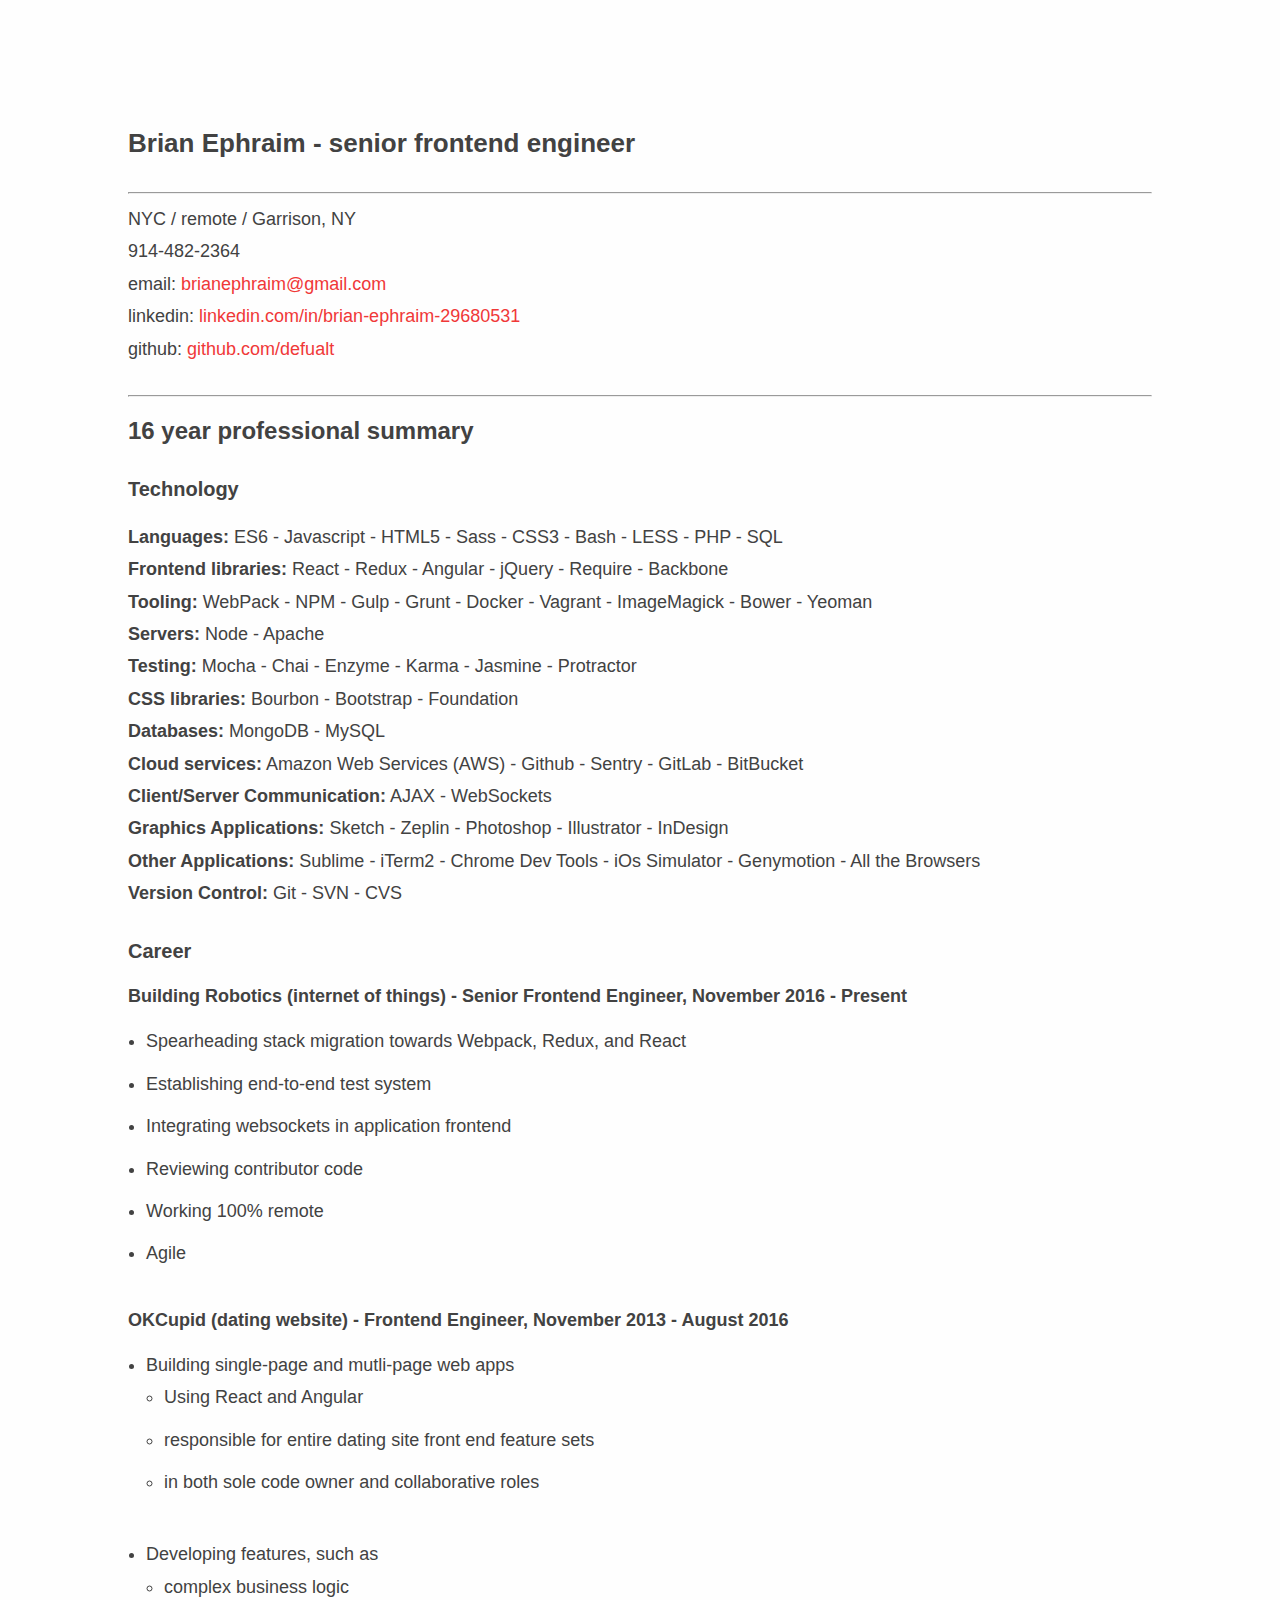
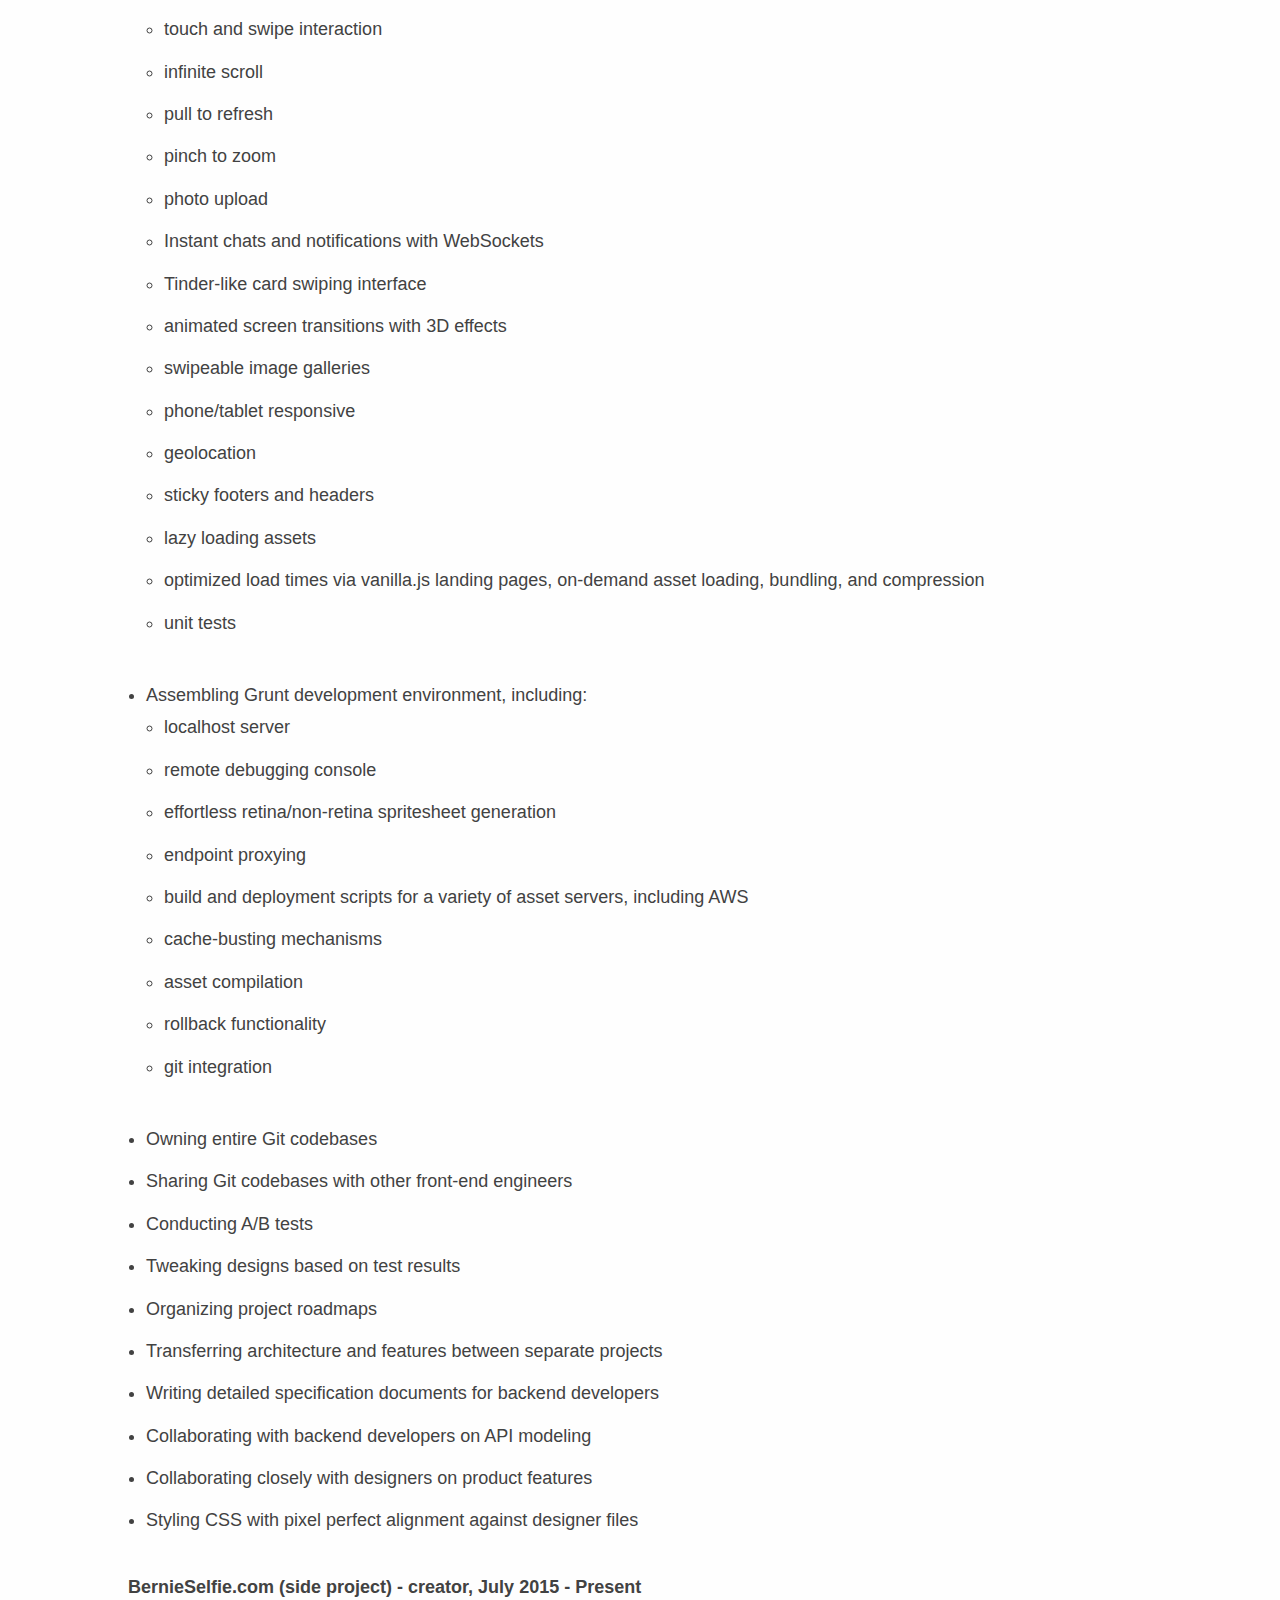
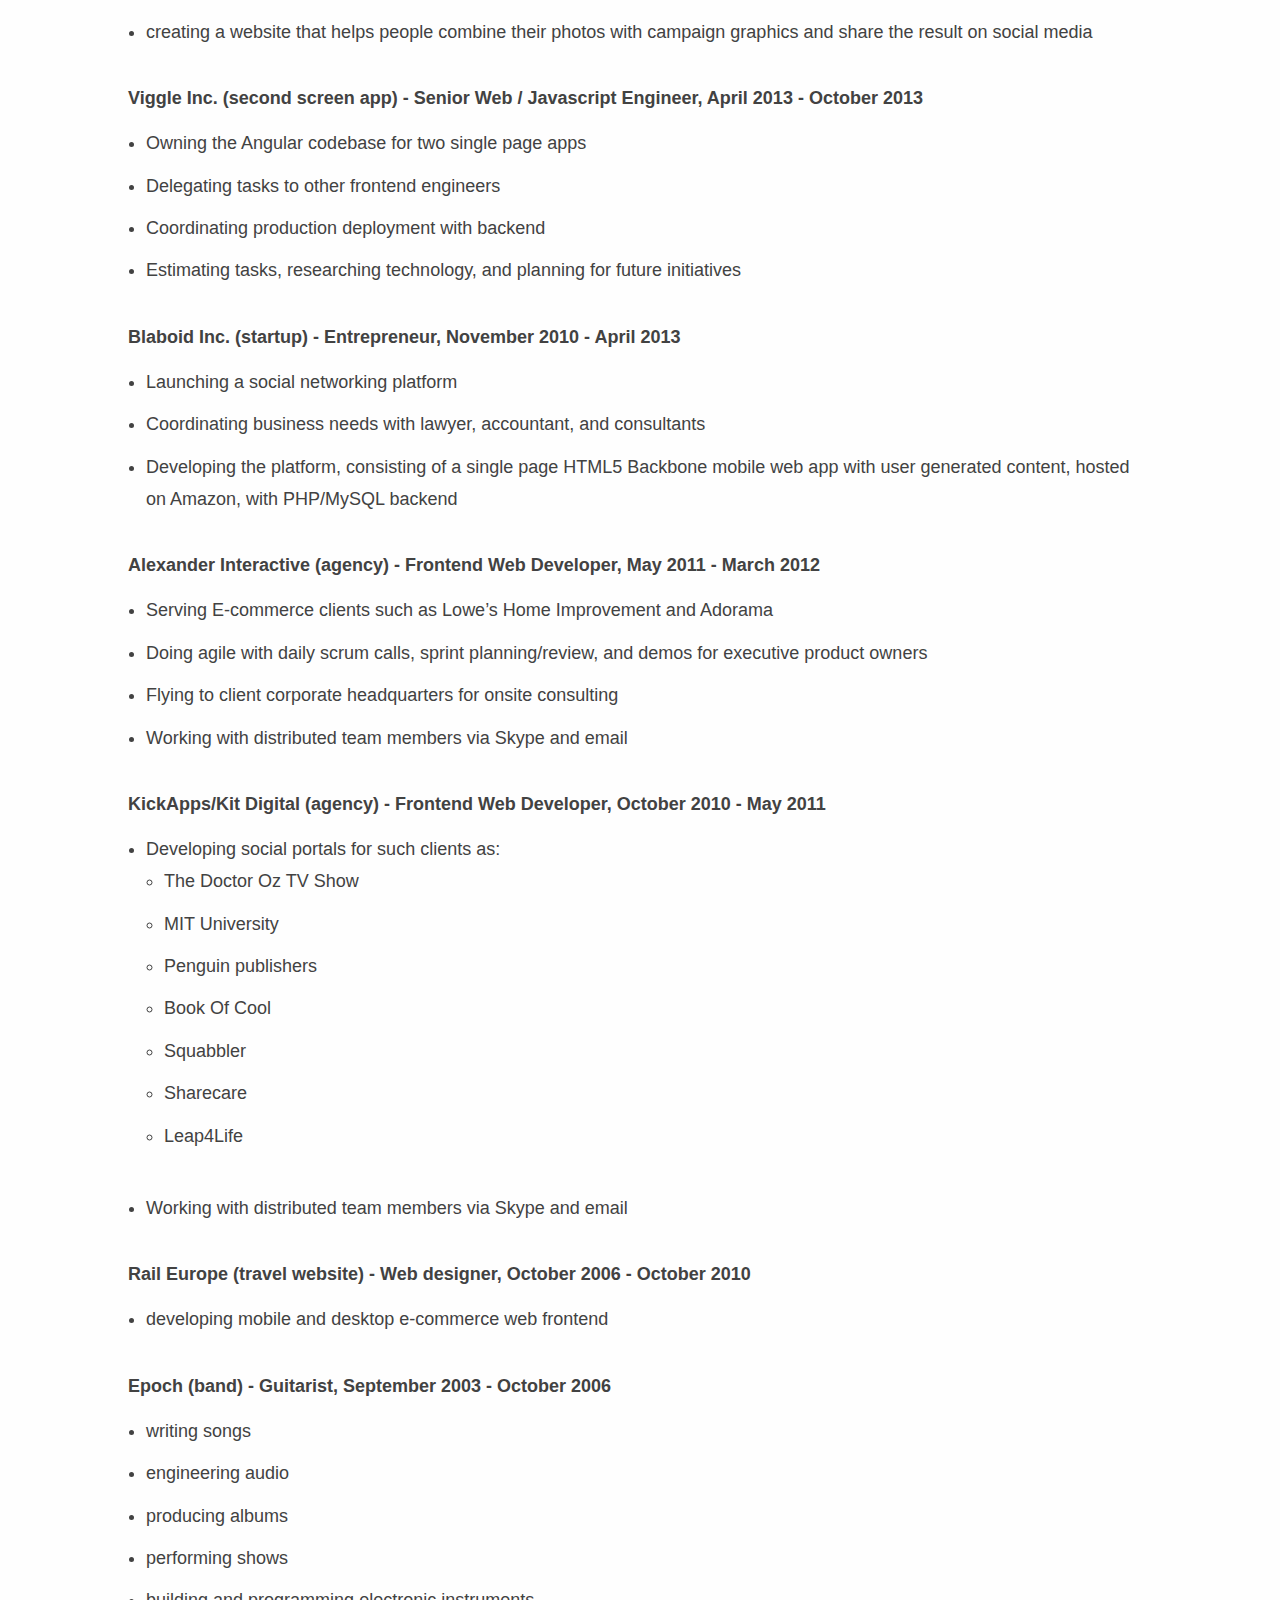
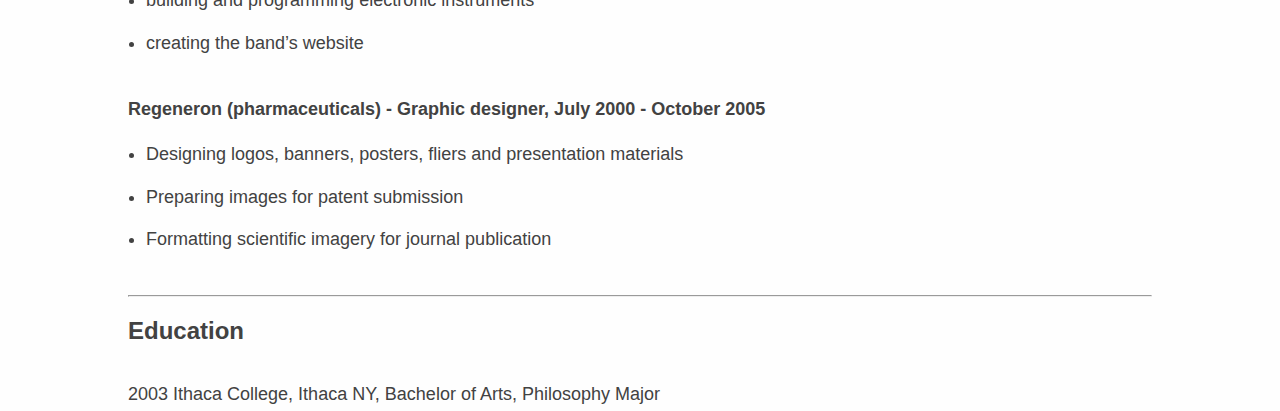
==== commit c78f8978: "x" ====
--- a/index.html
+++ b/index.html
@@ -11,7 +11,7 @@
 <script src="data:application/x-javascript,%28function%20%28d%29%20%7B%0A%20%20var%20metas%20%3D%20d%2EgetElementsByTagName%28%27meta%27%29%3B%0A%20%20var%20i%3B%0A%20%20function%20gestureStart%28%29%20%7B%0A%20%20%20%20for%20%28i%3D0%3B%20i%3Cmetas%2Elength%3B%20i%2B%2B%29%20%7B%0A%20%20%20%20%20%20if%20%28metas%5Bi%5D%2Ename%20%3D%3D%3D%20%22viewport%22%29%20%7B%0A%20%20%20%20%20%20%20%20metas%5Bi%5D%2Econtent%20%3D%20%22width%3Ddevice%2Dwidth%2C%20minimum%2Dscale%3D0%2E25%2C%20maximum%2Dscale%3D1%2E6%22%3B%0A%20%20%20%20%20%20%7D%0A%20%20%20%20%7D%0A%20%20%7D%0A%20%20if%20%28navigator%2EuserAgent%2Ematch%28%2FiPhone%2Fi%29%29%20%7B%0A%20%20%20%20for%20%28i%3D0%3B%20i%3Cmetas%2Elength%3B%20i%2B%2B%29%20%7B%0A%20%20%20%20%20%20if%20%28metas%5Bi%5D%2Ename%20%3D%3D%3D%20%22viewport%22%29%20%7B%0A%20%20%20%20%20%20%20%20metas%5Bi%5D%2Econtent%20%3D%20%22width%3Ddevice%2Dwidth%2C%20minimum%2Dscale%3D1%2E0%2C%20maximum%2Dscale%3D1%2E0%22%3B%0A%20%20%20%20%20%20%7D%0A%20%20%20%20%7D%0A%20%20%20%20d%2EaddEventListener%28%22gesturestart%22%2C%20gestureStart%2C%20false%29%3B%0A%20%20%7D%0A%7D%28document%29%29%3B"></script>
 </head>
 <body>
-<h1 id="brian-ephraim---senior-frontend-engineer"><strong>Brian Ephraim</strong> - senior frontend engineer</h1>
+<h1 id="brian-ephraim---senior-frontend-engineer">Brian Ephraim - senior frontend engineer</h1>
 <hr />
 <p>NYC / remote / Garrison, NY<br />914-482-2364<br />email: <script type="text/javascript">
 <!--
@@ -30,6 +30,7 @@
 <li>Establishing end-to-end test system</li>
 <li>Integrating websockets in application frontend</li>
 <li>Reviewing contributor code</li>
+<li>Working 100% remote</li>
 <li>Agile</li>
 </ul>
 <h4 id="okcupid-dating-website---frontend-engineer-november-2013---august-2016">OKCupid (dating website) - Frontend Engineer, November 2013 - August 2016</h4>
@@ -99,14 +100,14 @@
 <li>Coordinating business needs with lawyer, accountant, and consultants</li>
 <li>Developing the platform, consisting of a single page HTML5 Backbone mobile web app with user generated content, hosted on Amazon, with PHP/MySQL backend</li>
 </ul>
-<h4 id="alexander-interactive-agency---frontend-web-developer-may-2011---march-2012">Alexander Interactive (Agency) - Frontend Web Developer, May 2011 - March 2012</h4>
+<h4 id="alexander-interactive-agency---frontend-web-developer-may-2011---march-2012">Alexander Interactive (agency) - Frontend Web Developer, May 2011 - March 2012</h4>
 <ul>
 <li>Serving E-commerce clients such as Lowe’s Home Improvement and Adorama</li>
 <li>Doing agile with daily scrum calls, sprint planning/review, and demos for executive product owners</li>
 <li>Flying to client corporate headquarters for onsite consulting</li>
 <li>Working with distributed team members via Skype and email</li>
 </ul>
-<h4 id="kickappskit-digital-agency---frontend-web-developer-october-2010---may-2011">KickApps/Kit Digital (Agency) - Frontend Web Developer, October 2010 - May 2011</h4>
+<h4 id="kickappskit-digital-agency---frontend-web-developer-october-2010---may-2011">KickApps/Kit Digital (agency) - Frontend Web Developer, October 2010 - May 2011</h4>
 <ul>
 <li>Developing social portals for such clients as:
 <ul>
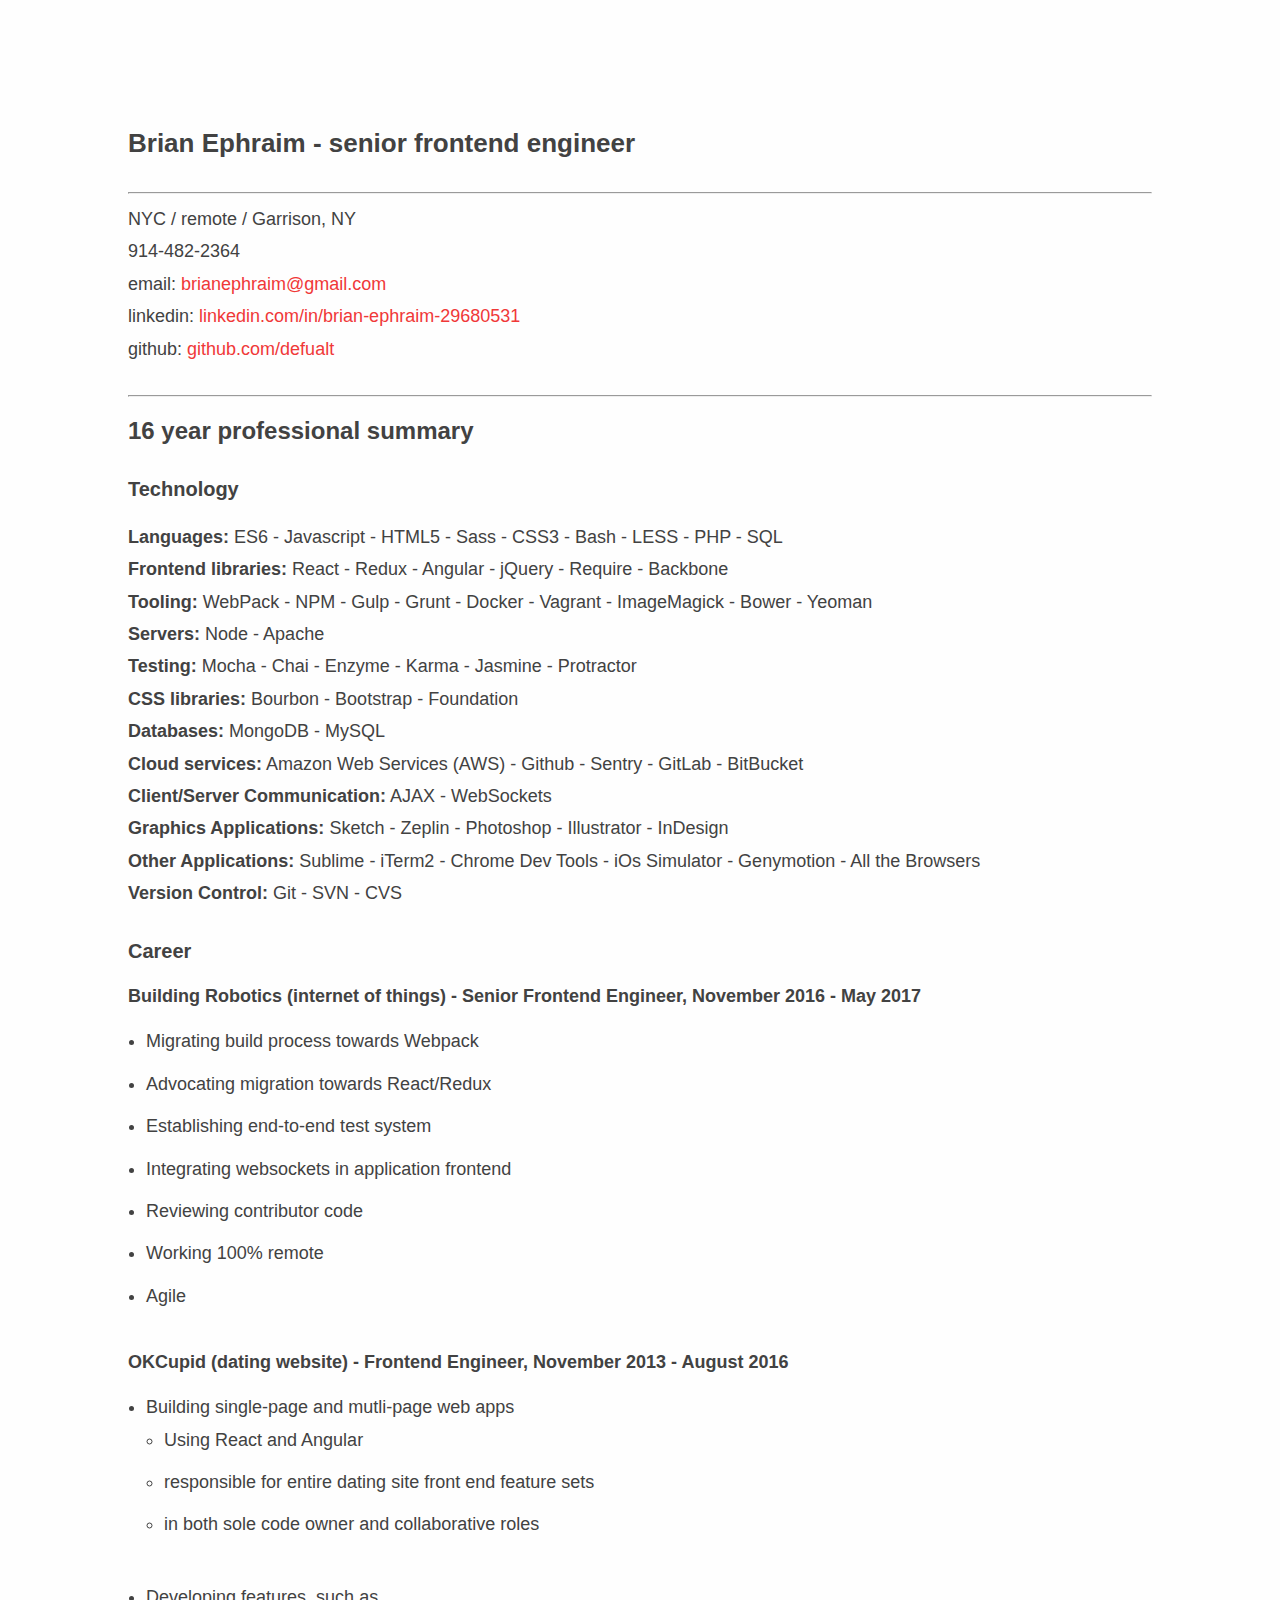
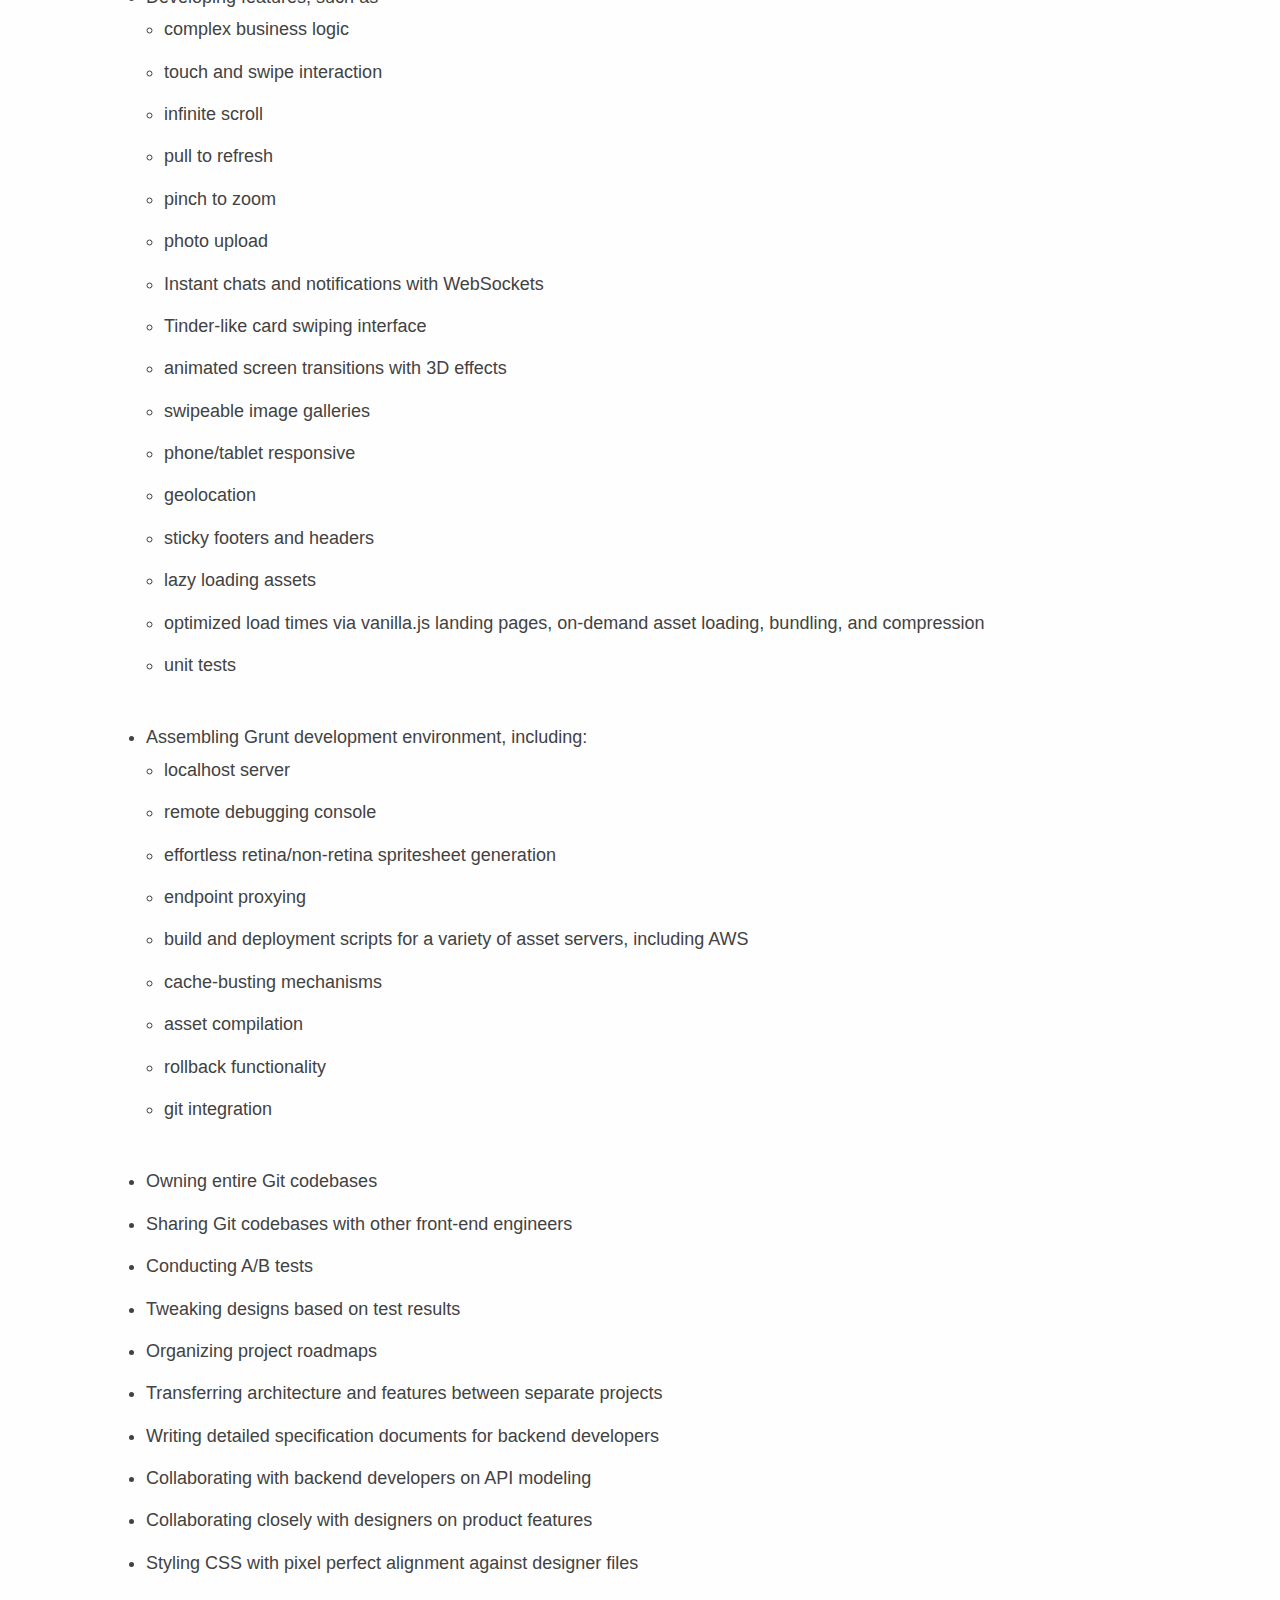
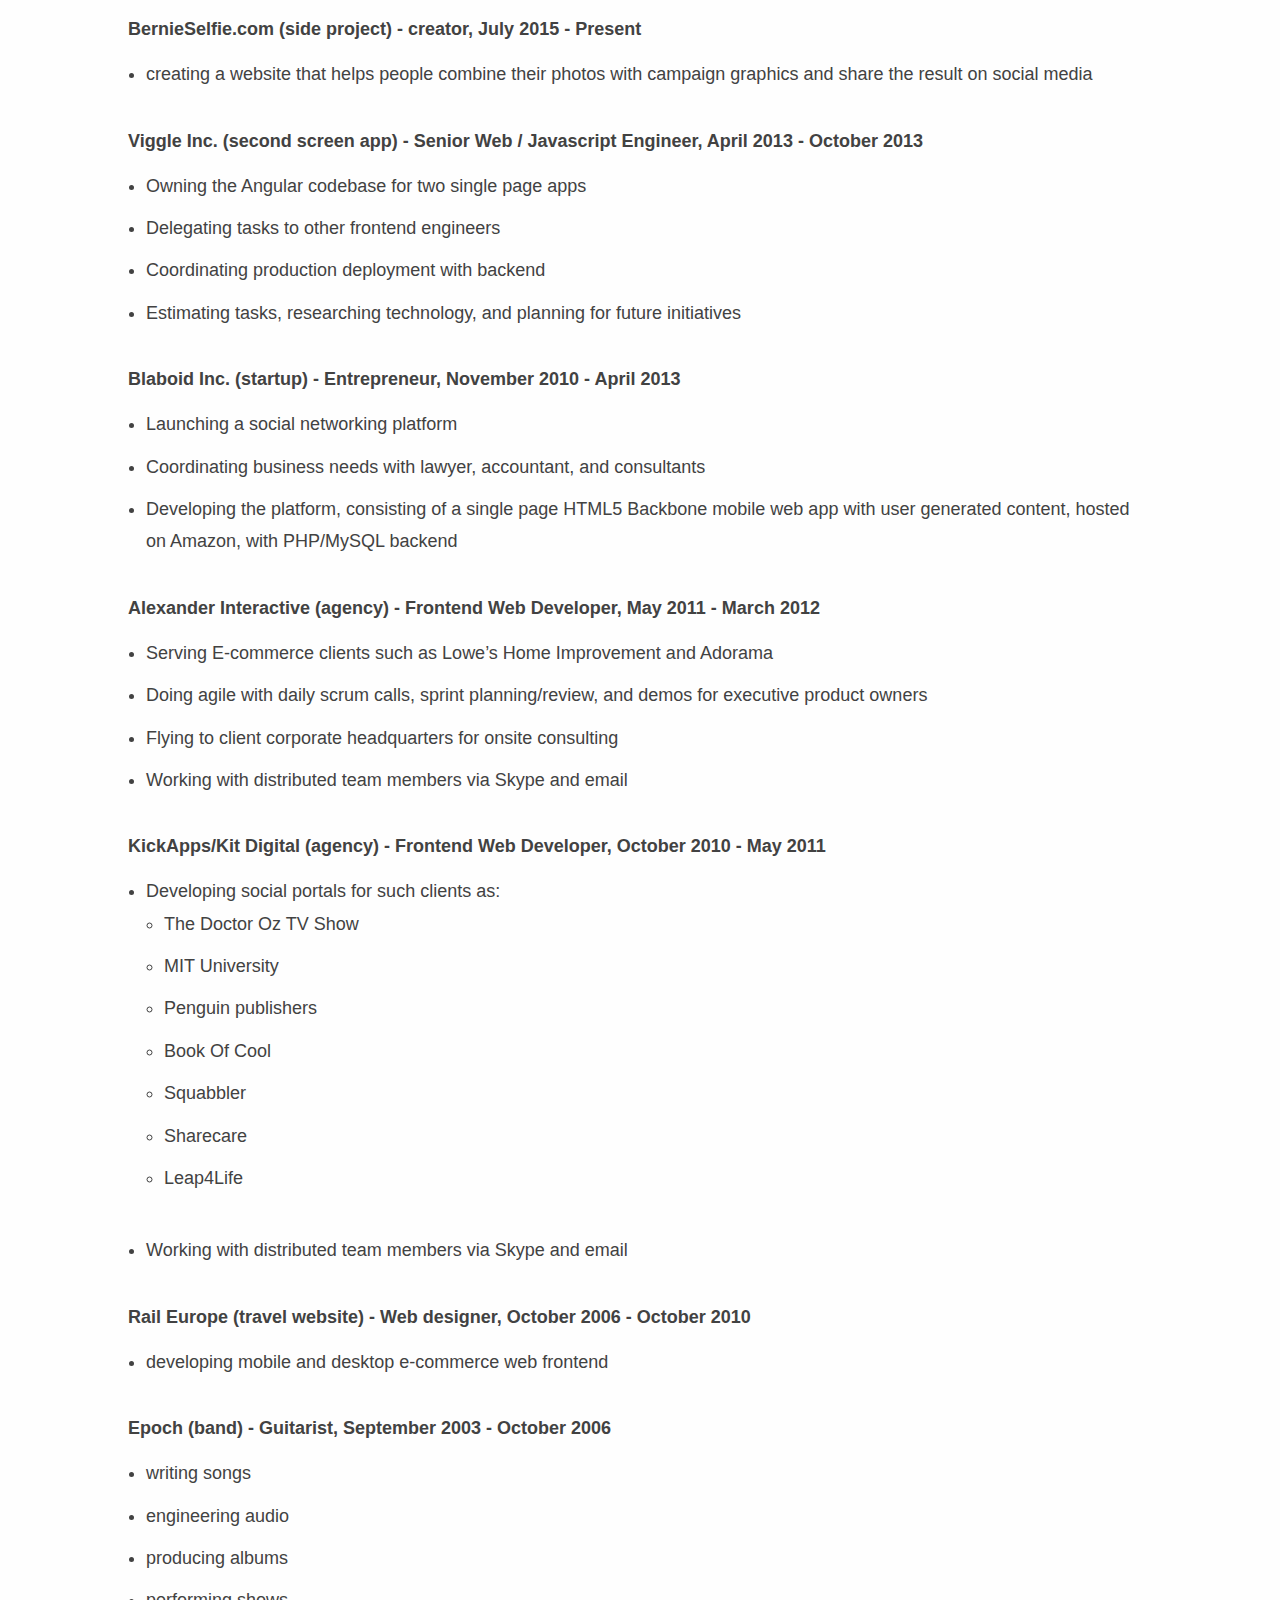
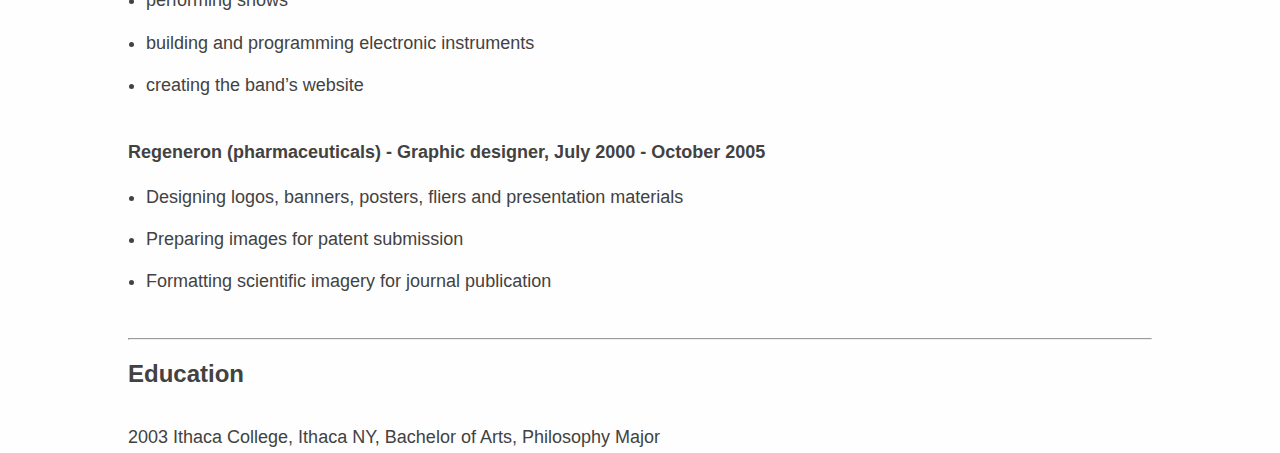
==== commit a5e708c1: "post comfy" ====
--- a/index.html
+++ b/index.html
@@ -24,9 +24,10 @@
 <h3 id="technology">Technology</h3>
 <p><strong>Languages:</strong> ES6 - Javascript - HTML5 - Sass - CSS3 - Bash - LESS - PHP - SQL<br /><strong>Frontend libraries:</strong> React - Redux - Angular - jQuery - Require - Backbone<br /><strong>Tooling:</strong> WebPack - NPM - Gulp - Grunt - Docker - Vagrant - ImageMagick - Bower - Yeoman<br /><strong>Servers:</strong> Node - Apache<br /><strong>Testing:</strong> Mocha - Chai - Enzyme - Karma - Jasmine - Protractor<br /><strong>CSS libraries:</strong> Bourbon - Bootstrap - Foundation<br /><strong>Databases:</strong> MongoDB - MySQL<br /><strong>Cloud services:</strong> Amazon Web Services (AWS) - Github - Sentry - GitLab - BitBucket<br /><strong>Client/Server Communication:</strong> AJAX - WebSockets<br /><strong>Graphics Applications:</strong> Sketch - Zeplin - Photoshop - Illustrator - InDesign<br /><strong>Other Applications:</strong> Sublime - iTerm2 - Chrome Dev Tools - iOs Simulator - Genymotion - All the Browsers<br /><strong>Version Control:</strong> Git - SVN - CVS</p>
 <h3 id="career">Career</h3>
-<h4 id="building-robotics-internet-of-things---senior-frontend-engineer-november-2016---present">Building Robotics (internet of things) - Senior Frontend Engineer, November 2016 - Present</h4>
+<h4 id="building-robotics-internet-of-things---senior-frontend-engineer-november-2016---may-2017">Building Robotics (internet of things) - Senior Frontend Engineer, November 2016 - May 2017</h4>
 <ul>
-<li>Spearheading stack migration towards Webpack, Redux, and React</li>
+<li>Migrating build process towards Webpack</li>
+<li>Advocating migration towards React/Redux</li>
 <li>Establishing end-to-end test system</li>
 <li>Integrating websockets in application frontend</li>
 <li>Reviewing contributor code</li>
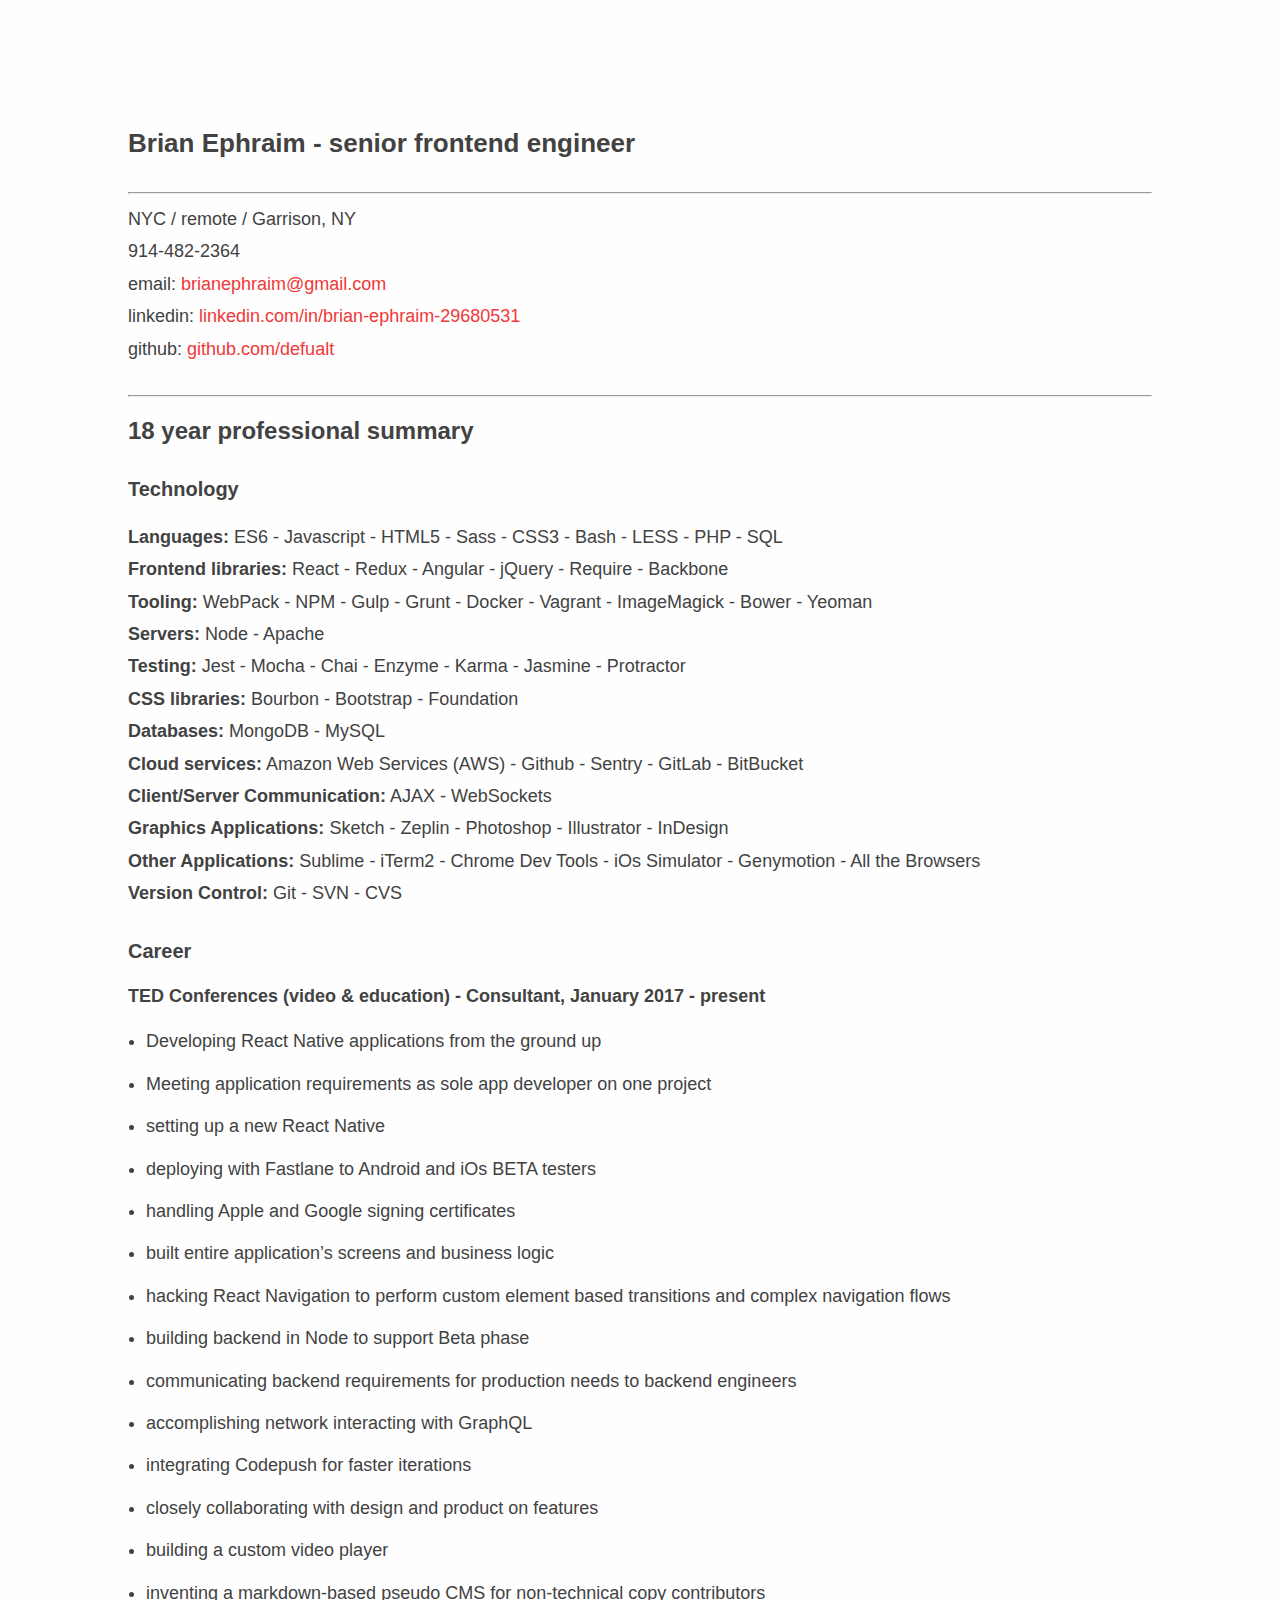
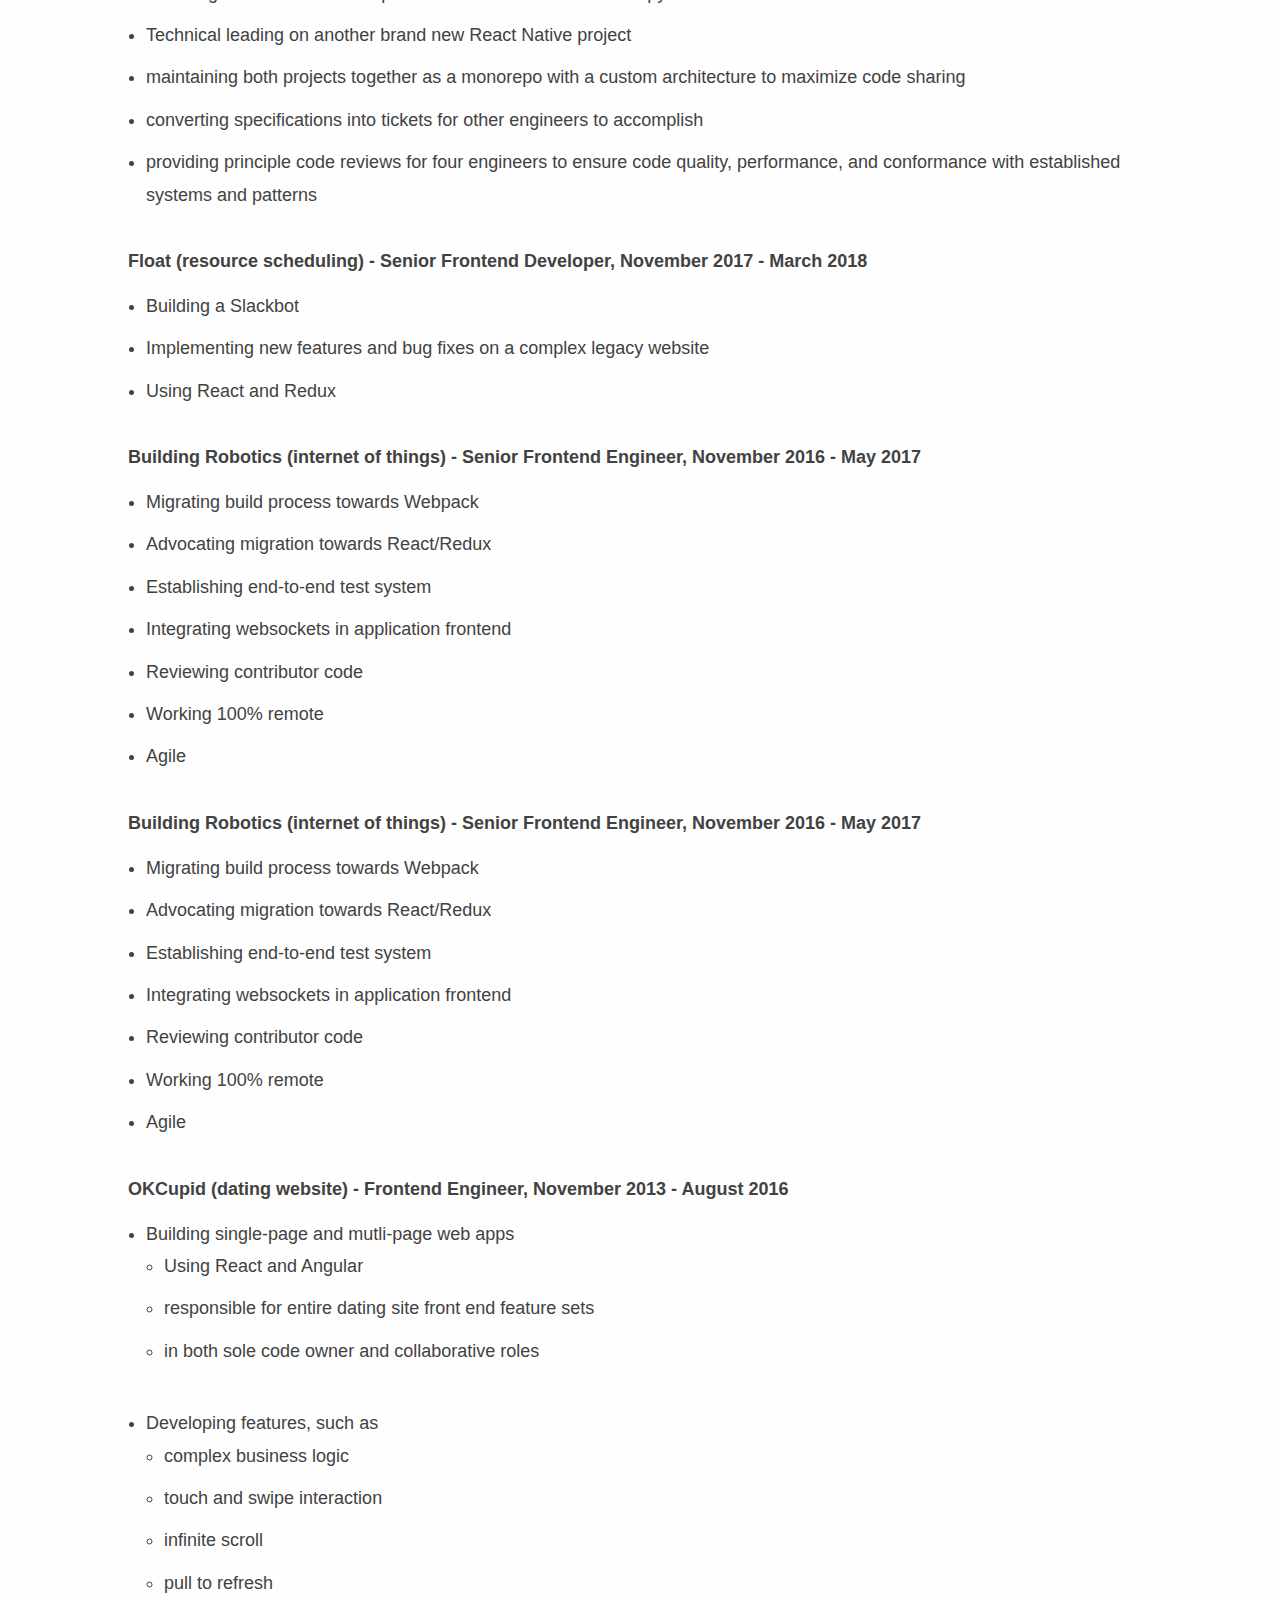
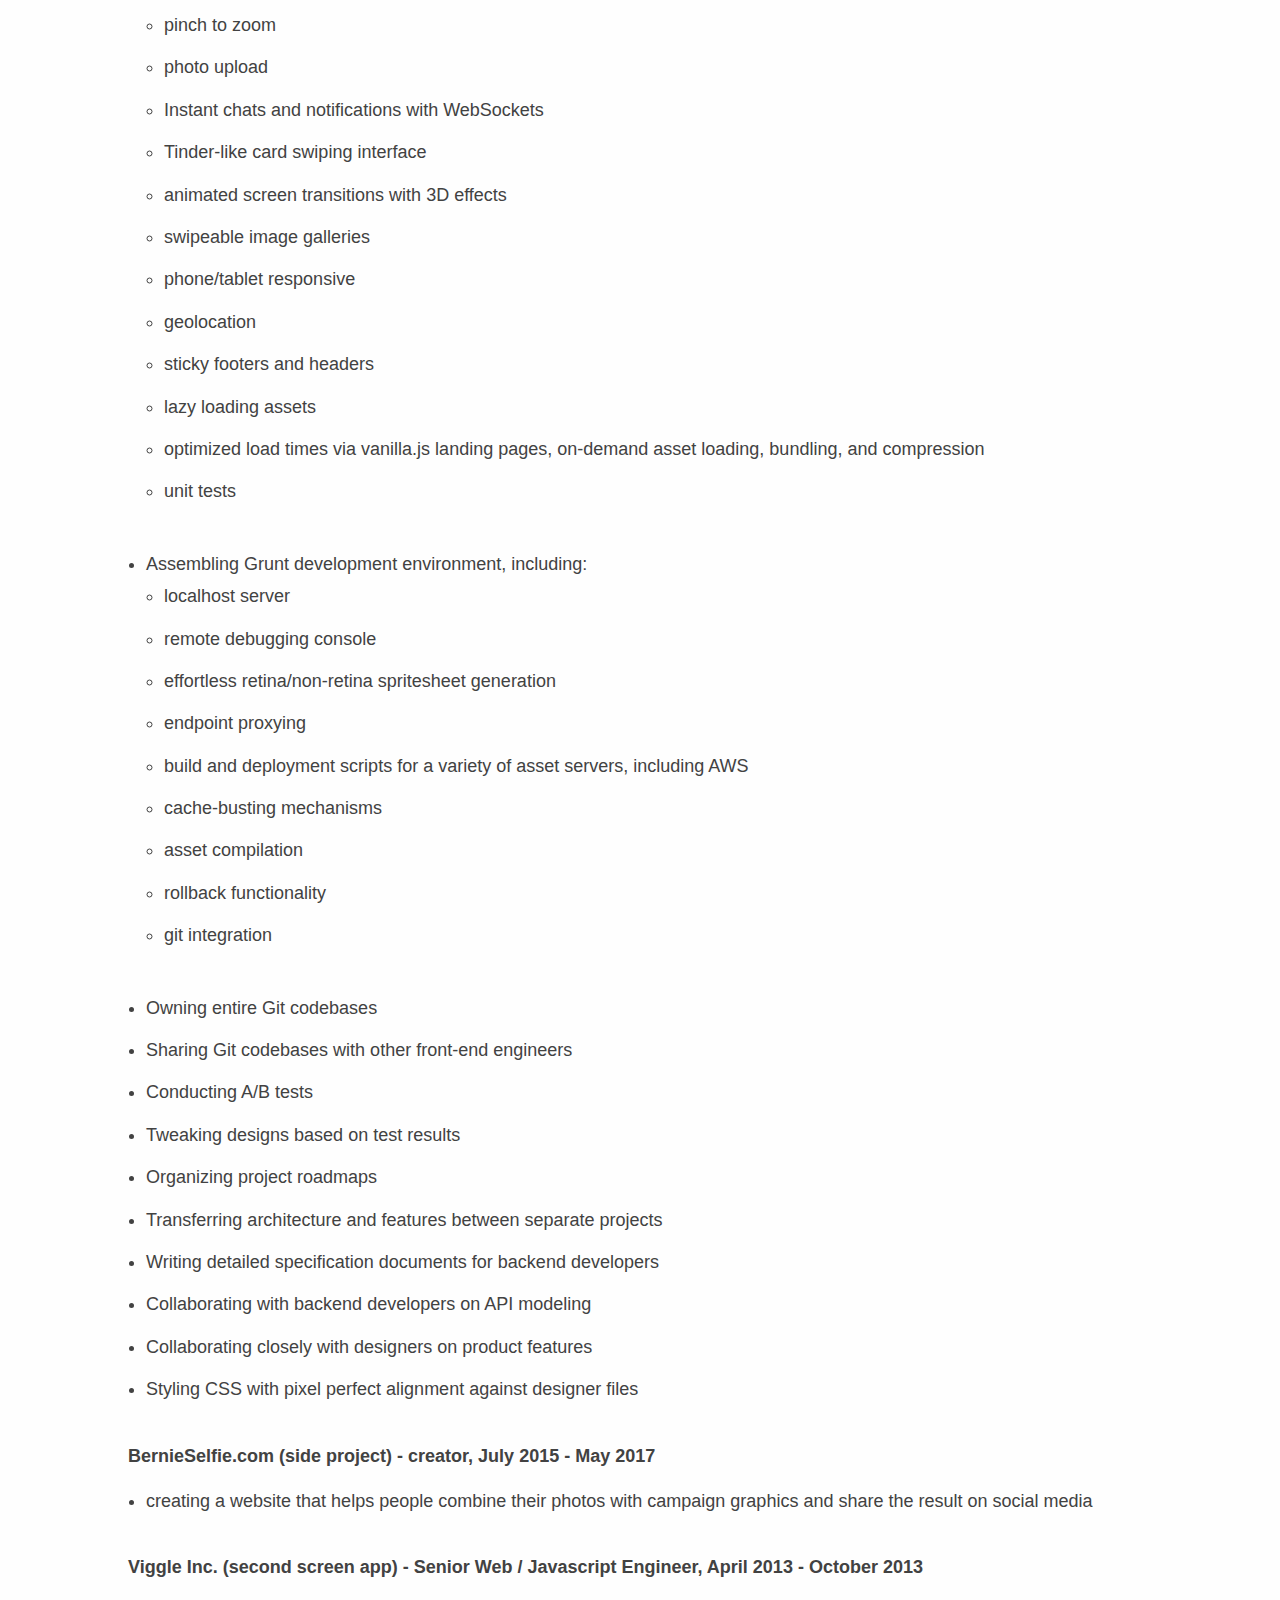
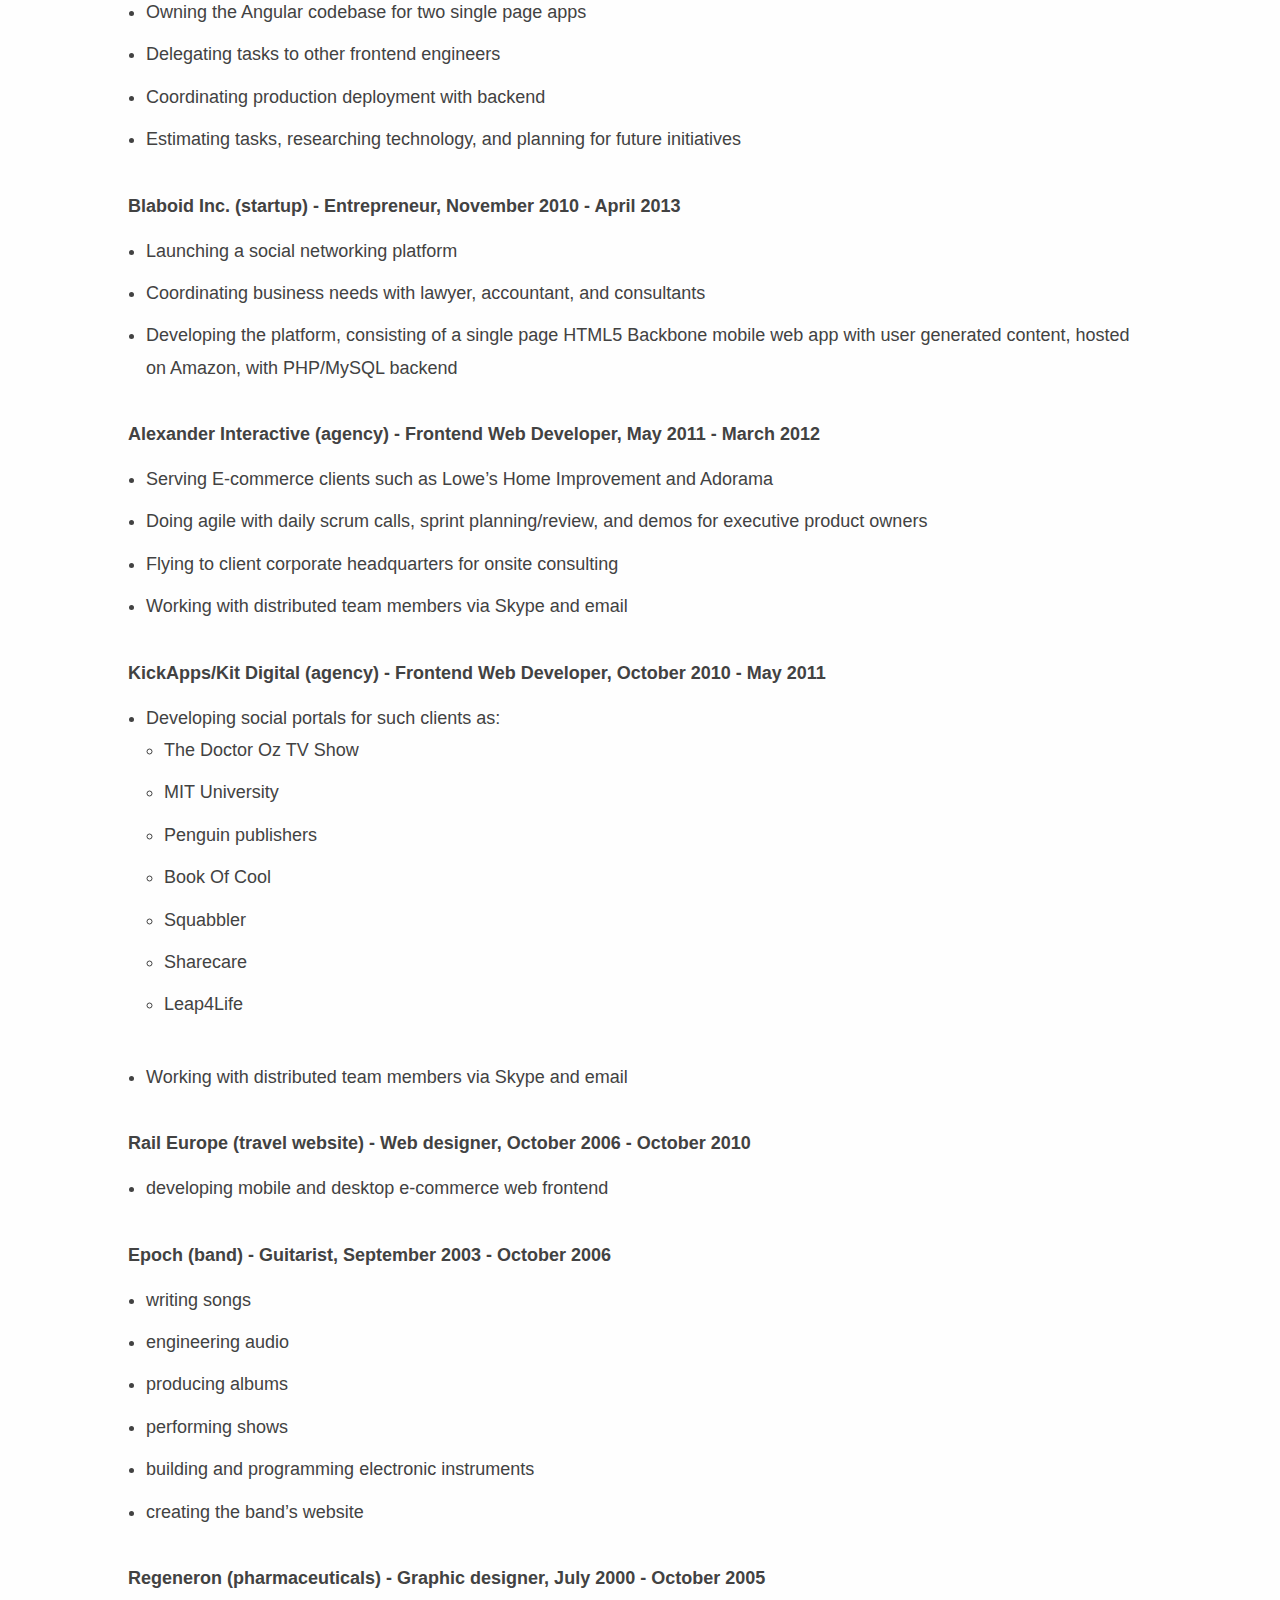
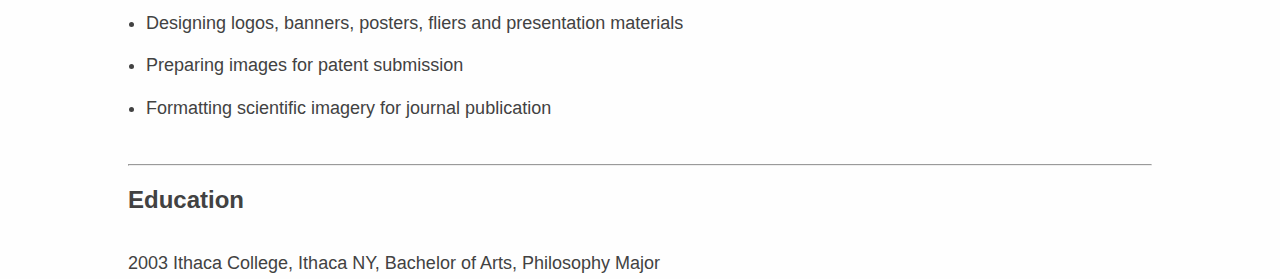
==== commit 717793e0: "update resume" ====
--- a/index.html
+++ b/index.html
@@ -20,11 +20,48 @@
 // -->
 </script><noscript>brianephraim@gmail.com (//brianephraim at gmail dot com)</noscript><br />linkedin: <a href="https://www.linkedin.com/in/brian-ephraim-29680531">linkedin.com/in/brian-ephraim-29680531</a><br />github: <a href="http://github.com/defualt">github.com/defualt</a></p>
 <hr />
-<h2 id="year-professional-summary">16 year professional summary</h2>
+<h2 id="year-professional-summary">18 year professional summary</h2>
 <h3 id="technology">Technology</h3>
-<p><strong>Languages:</strong> ES6 - Javascript - HTML5 - Sass - CSS3 - Bash - LESS - PHP - SQL<br /><strong>Frontend libraries:</strong> React - Redux - Angular - jQuery - Require - Backbone<br /><strong>Tooling:</strong> WebPack - NPM - Gulp - Grunt - Docker - Vagrant - ImageMagick - Bower - Yeoman<br /><strong>Servers:</strong> Node - Apache<br /><strong>Testing:</strong> Mocha - Chai - Enzyme - Karma - Jasmine - Protractor<br /><strong>CSS libraries:</strong> Bourbon - Bootstrap - Foundation<br /><strong>Databases:</strong> MongoDB - MySQL<br /><strong>Cloud services:</strong> Amazon Web Services (AWS) - Github - Sentry - GitLab - BitBucket<br /><strong>Client/Server Communication:</strong> AJAX - WebSockets<br /><strong>Graphics Applications:</strong> Sketch - Zeplin - Photoshop - Illustrator - InDesign<br /><strong>Other Applications:</strong> Sublime - iTerm2 - Chrome Dev Tools - iOs Simulator - Genymotion - All the Browsers<br /><strong>Version Control:</strong> Git - SVN - CVS</p>
+<p><strong>Languages:</strong> ES6 - Javascript - HTML5 - Sass - CSS3 - Bash - LESS - PHP - SQL<br /><strong>Frontend libraries:</strong> React - Redux - Angular - jQuery - Require - Backbone<br /><strong>Tooling:</strong> WebPack - NPM - Gulp - Grunt - Docker - Vagrant - ImageMagick - Bower - Yeoman<br /><strong>Servers:</strong> Node - Apache<br /><strong>Testing:</strong> Jest - Mocha - Chai - Enzyme - Karma - Jasmine - Protractor<br /><strong>CSS libraries:</strong> Bourbon - Bootstrap - Foundation<br /><strong>Databases:</strong> MongoDB - MySQL<br /><strong>Cloud services:</strong> Amazon Web Services (AWS) - Github - Sentry - GitLab - BitBucket<br /><strong>Client/Server Communication:</strong> AJAX - WebSockets<br /><strong>Graphics Applications:</strong> Sketch - Zeplin - Photoshop - Illustrator - InDesign<br /><strong>Other Applications:</strong> Sublime - iTerm2 - Chrome Dev Tools - iOs Simulator - Genymotion - All the Browsers<br /><strong>Version Control:</strong> Git - SVN - CVS</p>
 <h3 id="career">Career</h3>
+<h4 id="ted-conferences-video-education---consultant-january-2017---present">TED Conferences (video &amp; education) - Consultant, January 2017 - present</h4>
+<ul>
+<li>Developing React Native applications from the ground up</li>
+<li>Meeting application requirements as sole app developer on one project</li>
+<li>setting up a new React Native</li>
+<li>deploying with Fastlane to Android and iOs BETA testers</li>
+<li>handling Apple and Google signing certificates</li>
+<li>built entire application’s screens and business logic</li>
+<li>hacking React Navigation to perform custom element based transitions and complex navigation flows</li>
+<li>building backend in Node to support Beta phase</li>
+<li>communicating backend requirements for production needs to backend engineers</li>
+<li>accomplishing network interacting with GraphQL</li>
+<li>integrating Codepush for faster iterations</li>
+<li>closely collaborating with design and product on features</li>
+<li>building a custom video player</li>
+<li>inventing a markdown-based pseudo CMS for non-technical copy contributors</li>
+<li>Technical leading on another brand new React Native project</li>
+<li>maintaining both projects together as a monorepo with a custom architecture to maximize code sharing</li>
+<li>converting specifications into tickets for other engineers to accomplish</li>
+<li>providing principle code reviews for four engineers to ensure code quality, performance, and conformance with established systems and patterns</li>
+</ul>
+<h4 id="float-resource-scheduling---senior-frontend-developer-november-2017---march-2018">Float (resource scheduling) - Senior Frontend Developer, November 2017 - March 2018</h4>
+<ul>
+<li>Building a Slackbot</li>
+<li>Implementing new features and bug fixes on a complex legacy website</li>
+<li>Using React and Redux</li>
+</ul>
 <h4 id="building-robotics-internet-of-things---senior-frontend-engineer-november-2016---may-2017">Building Robotics (internet of things) - Senior Frontend Engineer, November 2016 - May 2017</h4>
+<ul>
+<li>Migrating build process towards Webpack</li>
+<li>Advocating migration towards React/Redux</li>
+<li>Establishing end-to-end test system</li>
+<li>Integrating websockets in application frontend</li>
+<li>Reviewing contributor code</li>
+<li>Working 100% remote</li>
+<li>Agile</li>
+</ul>
+<h4 id="building-robotics-internet-of-things---senior-frontend-engineer-november-2016---may-2017-1">Building Robotics (internet of things) - Senior Frontend Engineer, November 2016 - May 2017</h4>
 <ul>
 <li>Migrating build process towards Webpack</li>
 <li>Advocating migration towards React/Redux</li>
@@ -84,7 +121,7 @@
 <li>Collaborating closely with designers on product features</li>
 <li>Styling CSS with pixel perfect alignment against designer files</li>
 </ul>
-<h4 id="bernieselfie.com-side-project---creator-july-2015---present">BernieSelfie.com (side project) - creator, July 2015 - Present</h4>
+<h4 id="bernieselfie.com-side-project---creator-july-2015---may-2017">BernieSelfie.com (side project) - creator, July 2015 - May 2017</h4>
 <ul>
 <li>creating a website that helps people combine their photos with campaign graphics and share the result on social media</li>
 </ul>
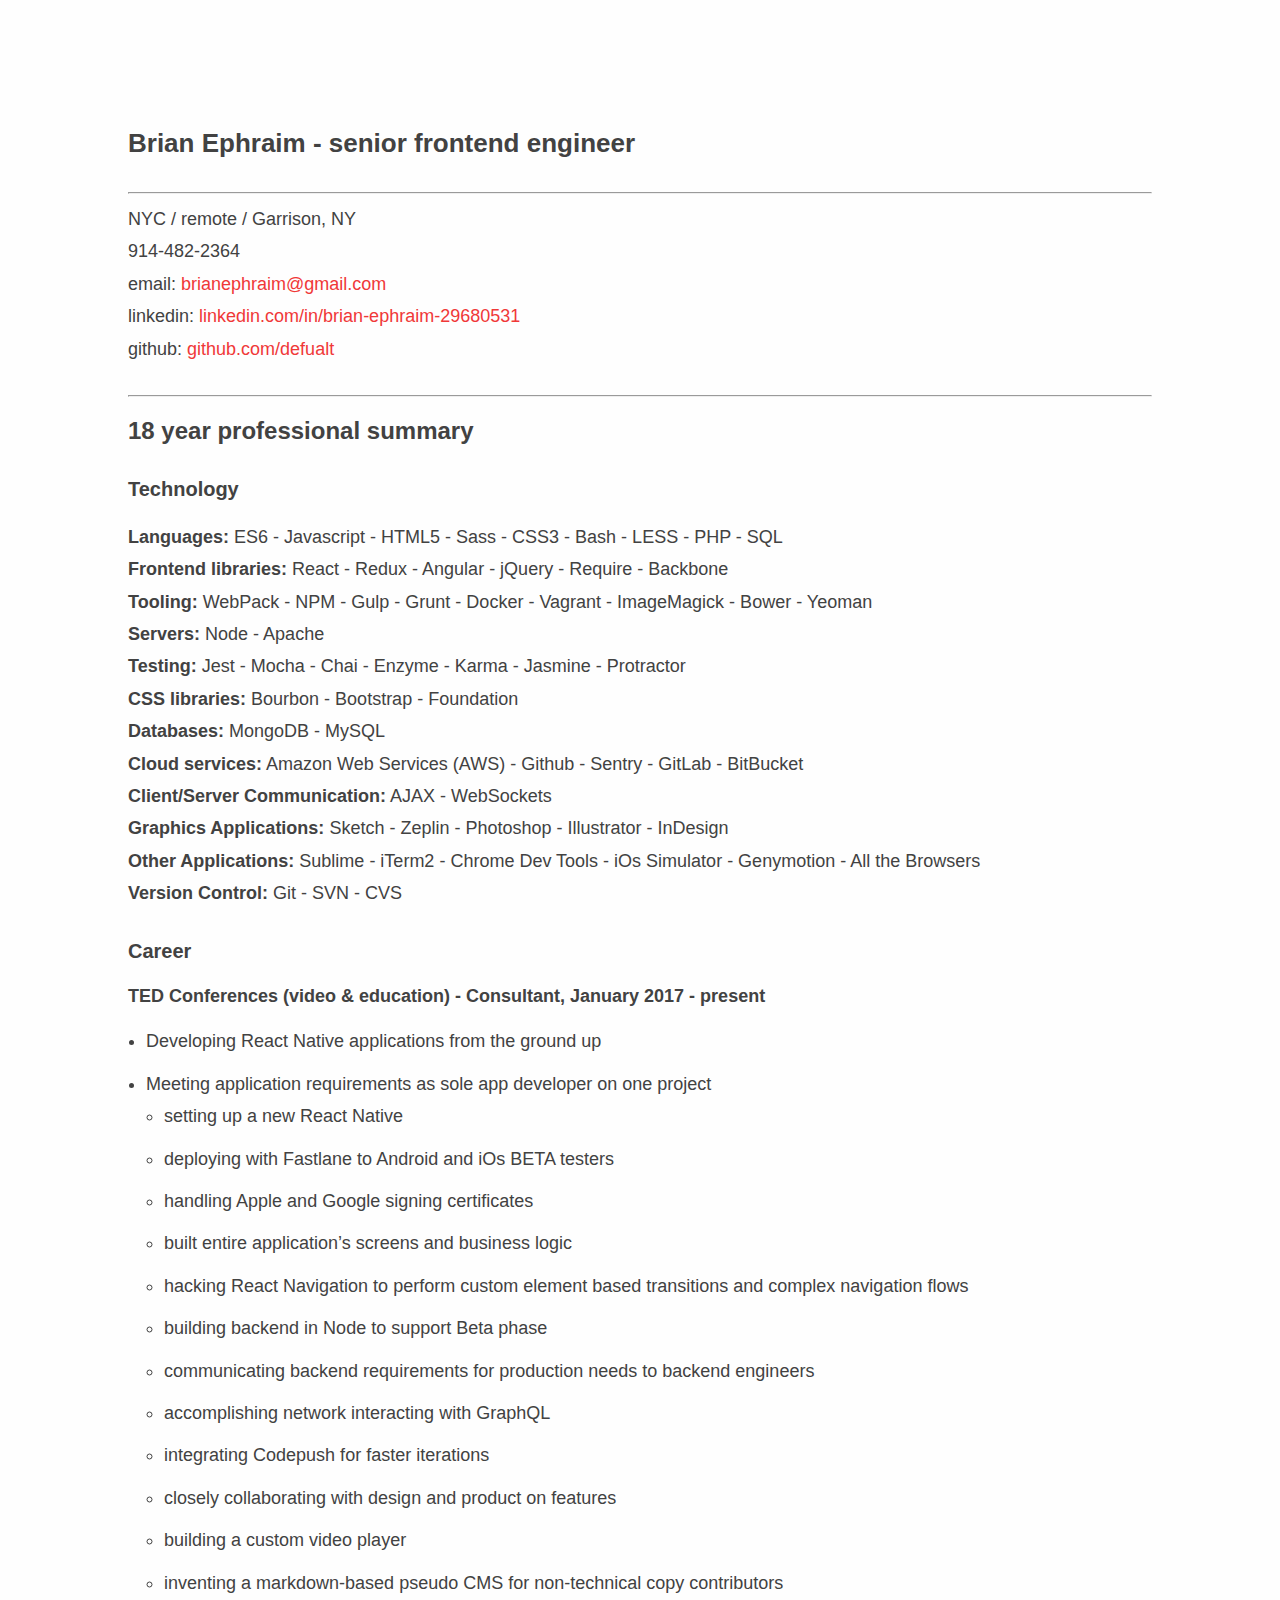
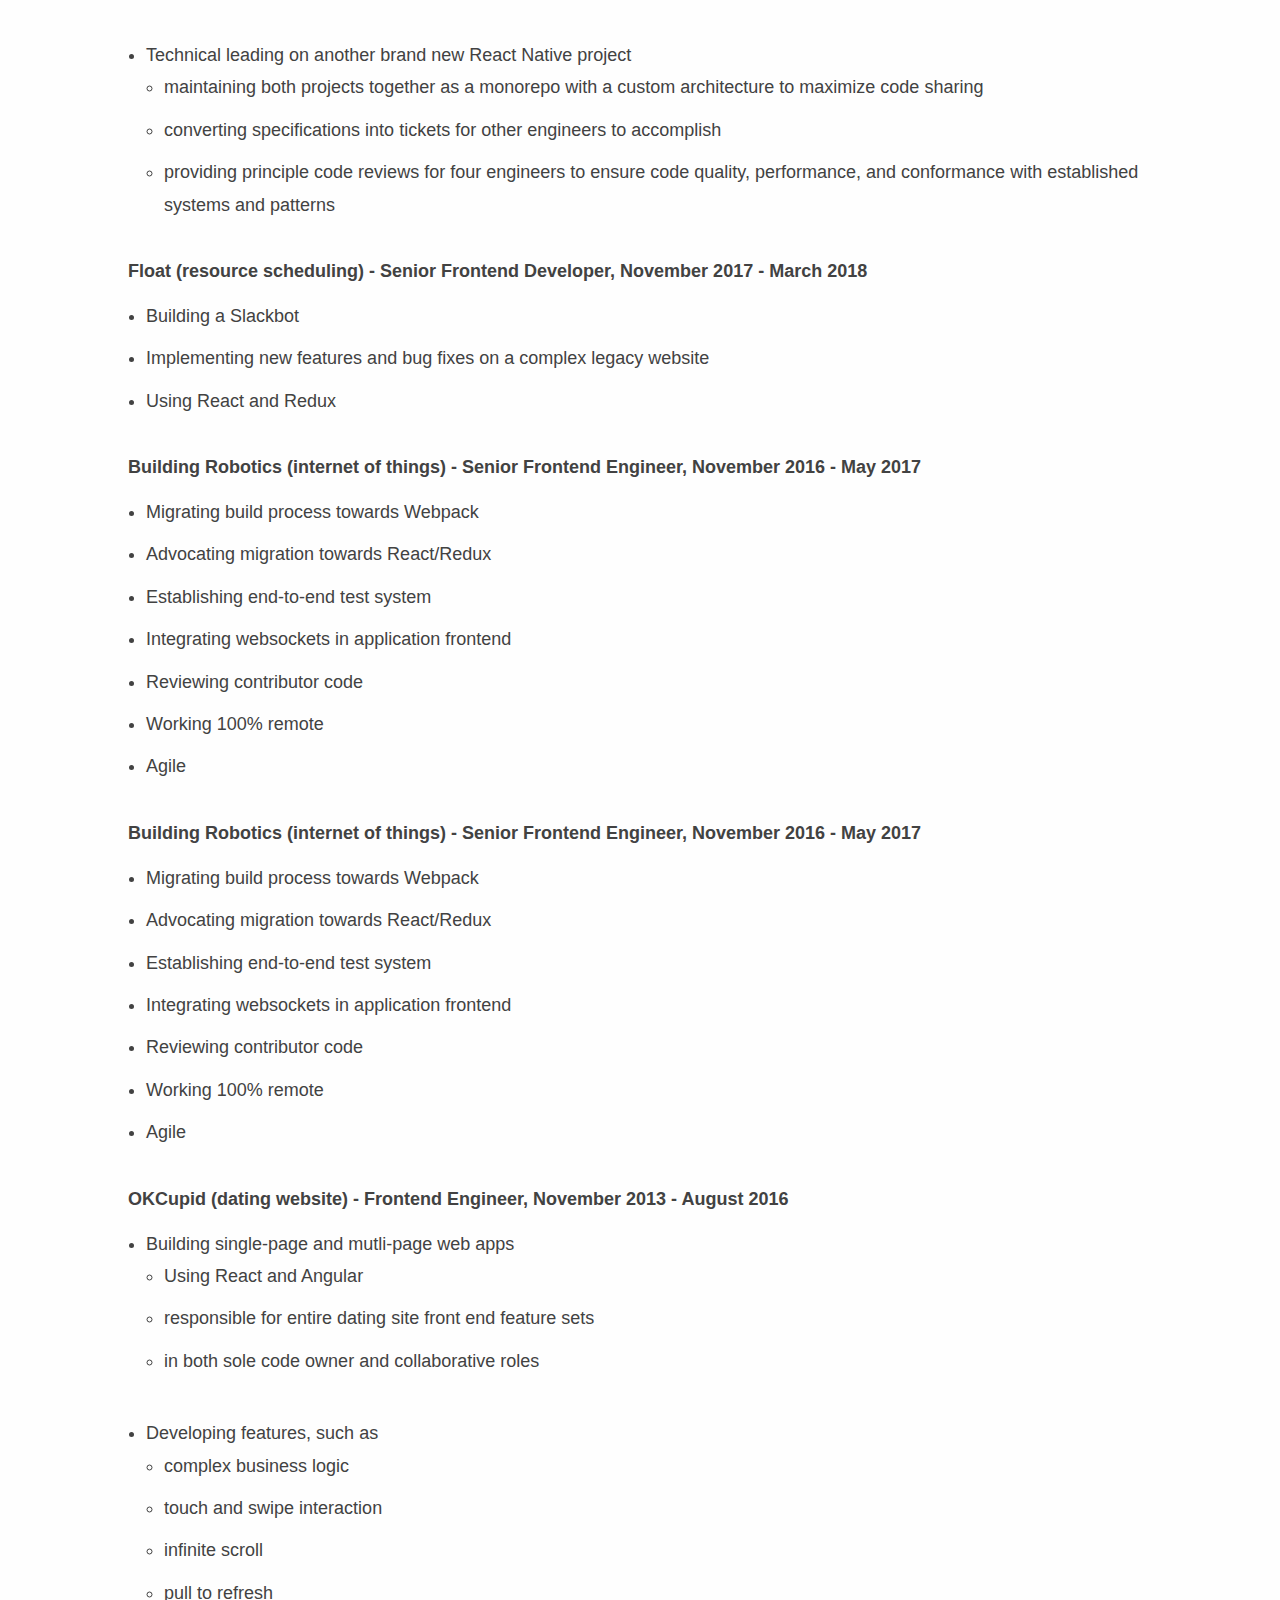
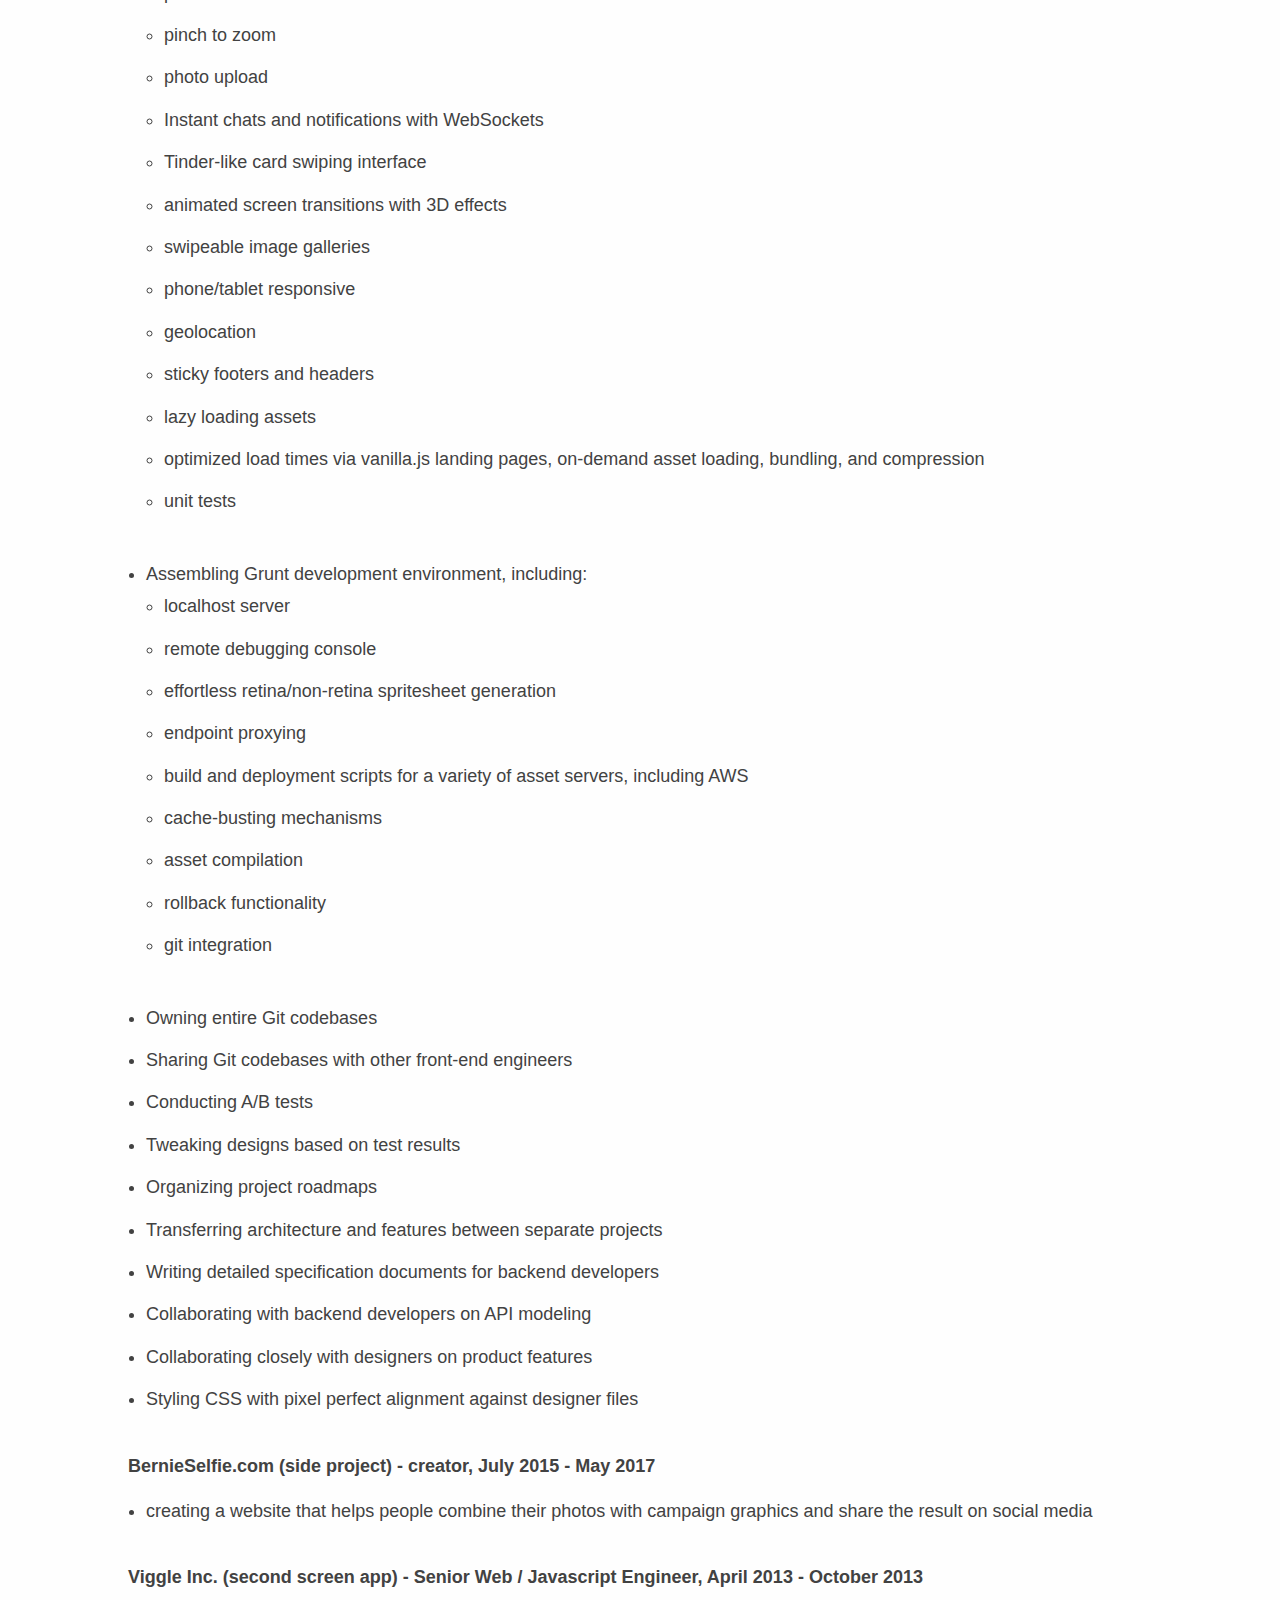
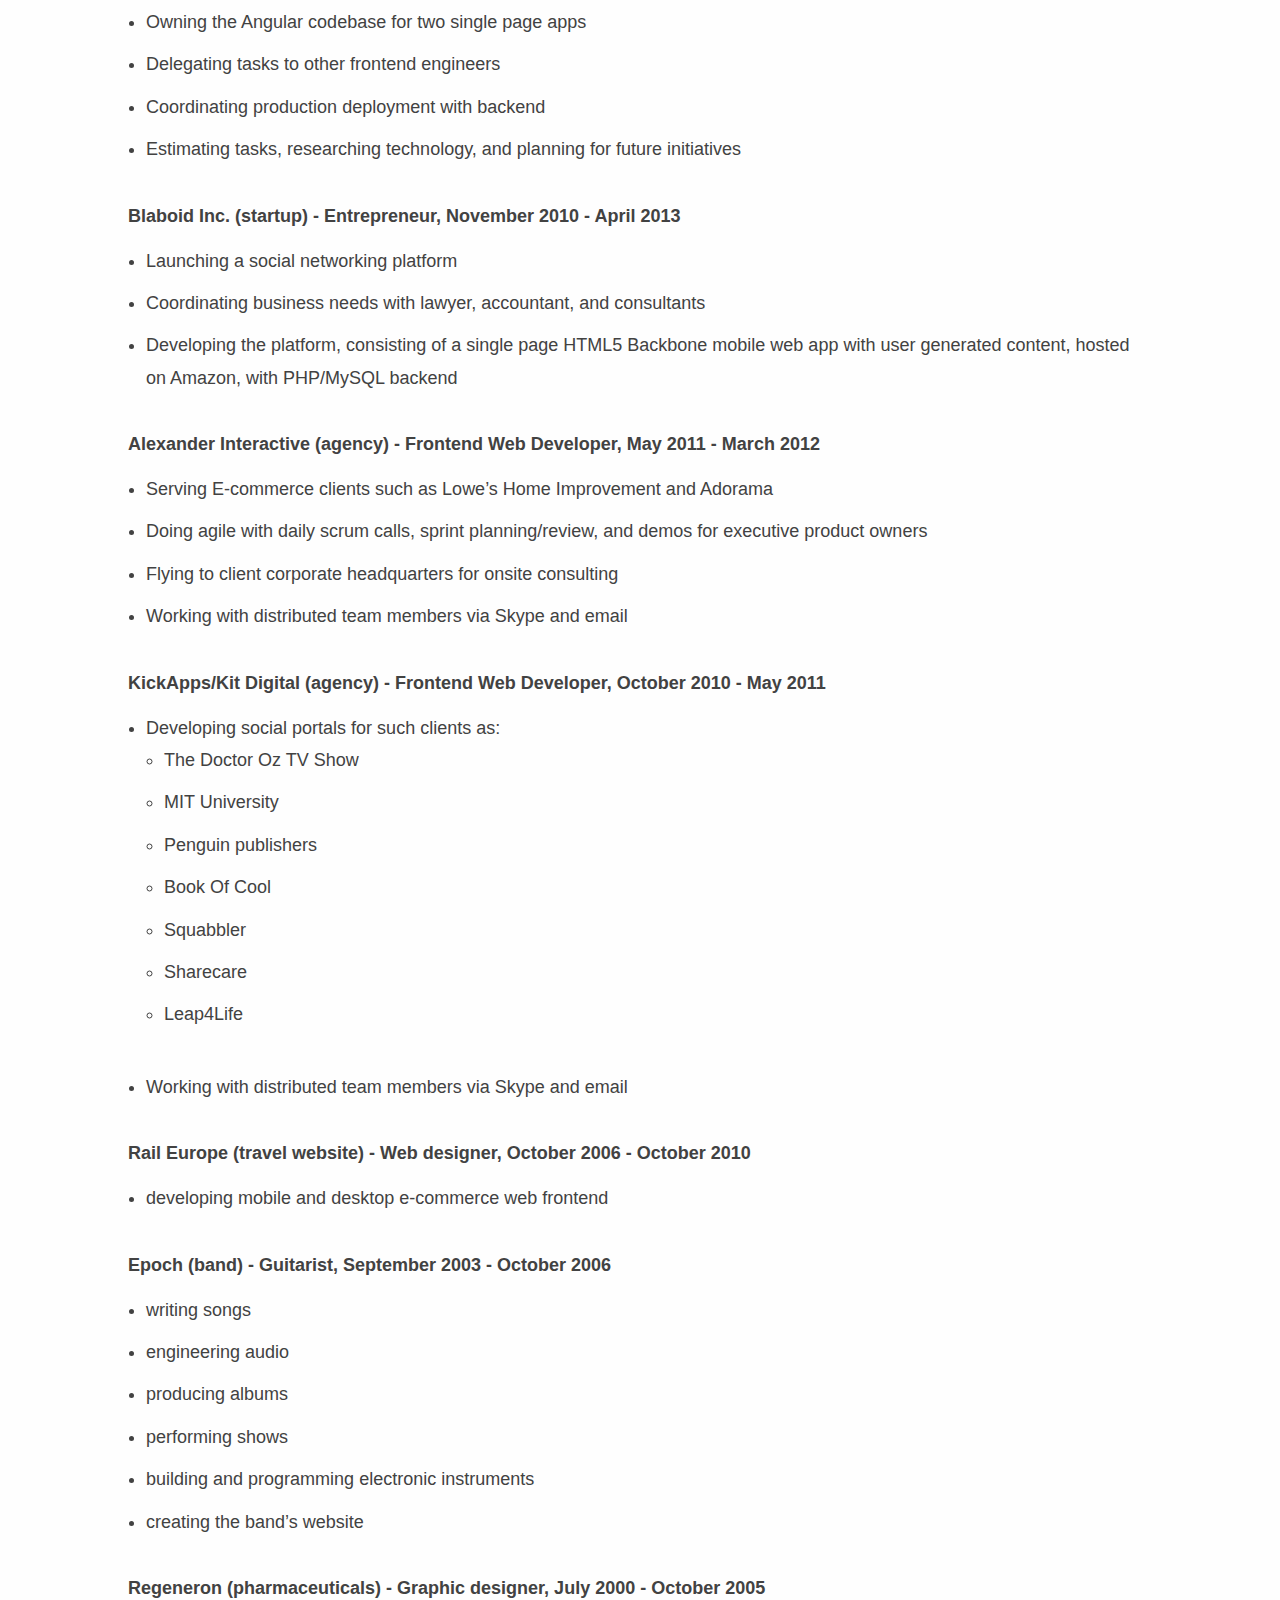
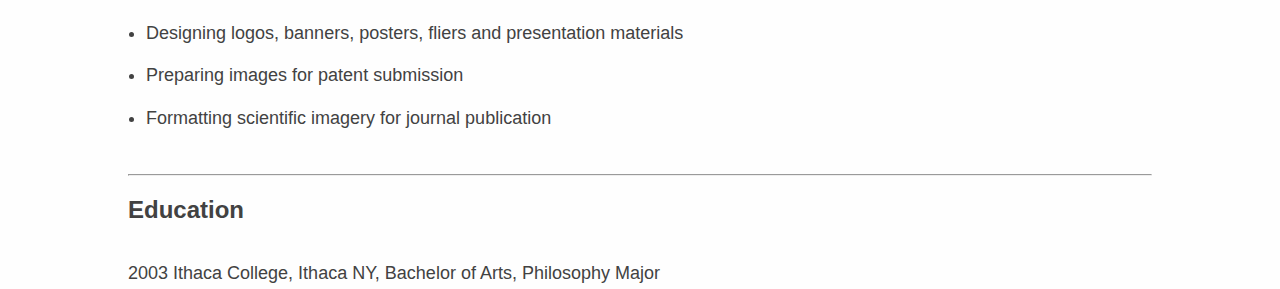
==== commit 0616cb06: "better nesting" ====
--- a/index.html
+++ b/index.html
@@ -27,7 +27,8 @@
 <h4 id="ted-conferences-video-education---consultant-january-2017---present">TED Conferences (video &amp; education) - Consultant, January 2017 - present</h4>
 <ul>
 <li>Developing React Native applications from the ground up</li>
-<li>Meeting application requirements as sole app developer on one project</li>
+<li>Meeting application requirements as sole app developer on one project
+<ul>
 <li>setting up a new React Native</li>
 <li>deploying with Fastlane to Android and iOs BETA testers</li>
 <li>handling Apple and Google signing certificates</li>
@@ -40,10 +41,13 @@
 <li>closely collaborating with design and product on features</li>
 <li>building a custom video player</li>
 <li>inventing a markdown-based pseudo CMS for non-technical copy contributors</li>
-<li>Technical leading on another brand new React Native project</li>
+</ul></li>
+<li>Technical leading on another brand new React Native project
+<ul>
 <li>maintaining both projects together as a monorepo with a custom architecture to maximize code sharing</li>
 <li>converting specifications into tickets for other engineers to accomplish</li>
 <li>providing principle code reviews for four engineers to ensure code quality, performance, and conformance with established systems and patterns</li>
+</ul></li>
 </ul>
 <h4 id="float-resource-scheduling---senior-frontend-developer-november-2017---march-2018">Float (resource scheduling) - Senior Frontend Developer, November 2017 - March 2018</h4>
 <ul>
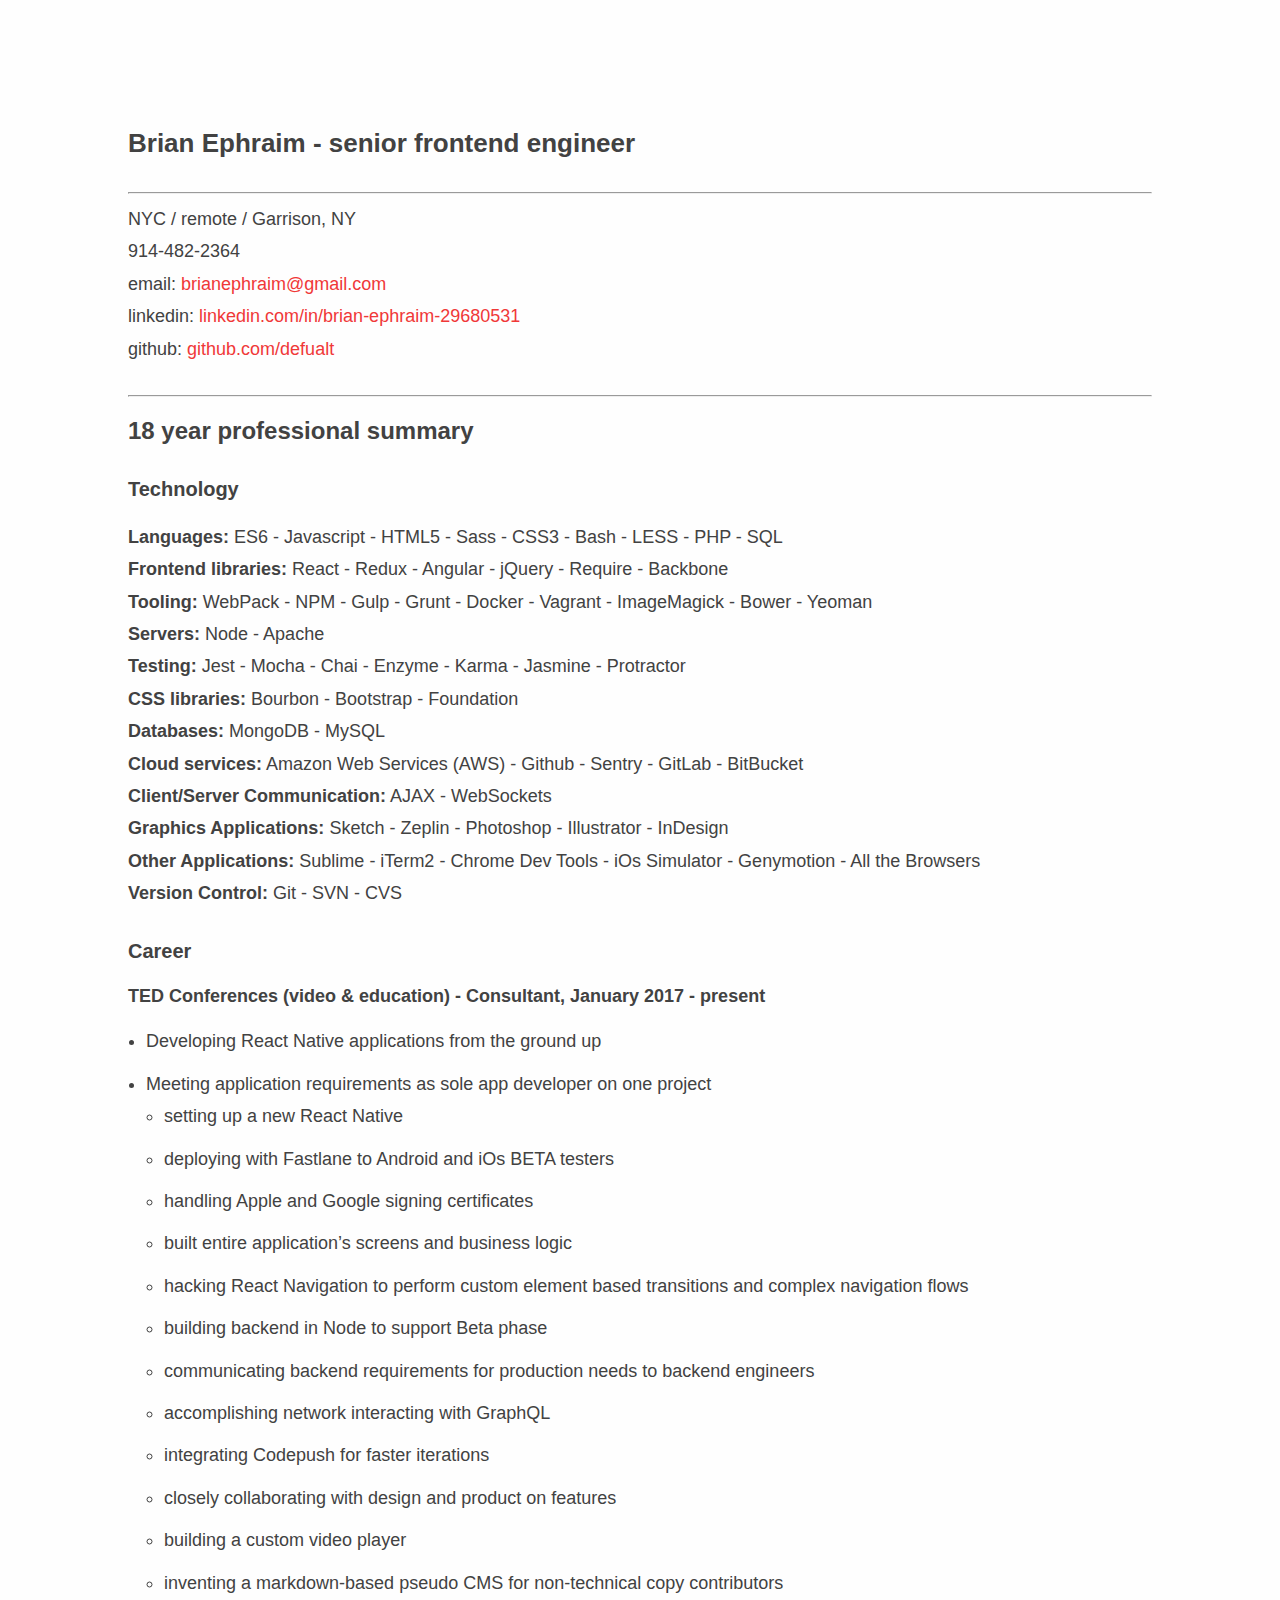
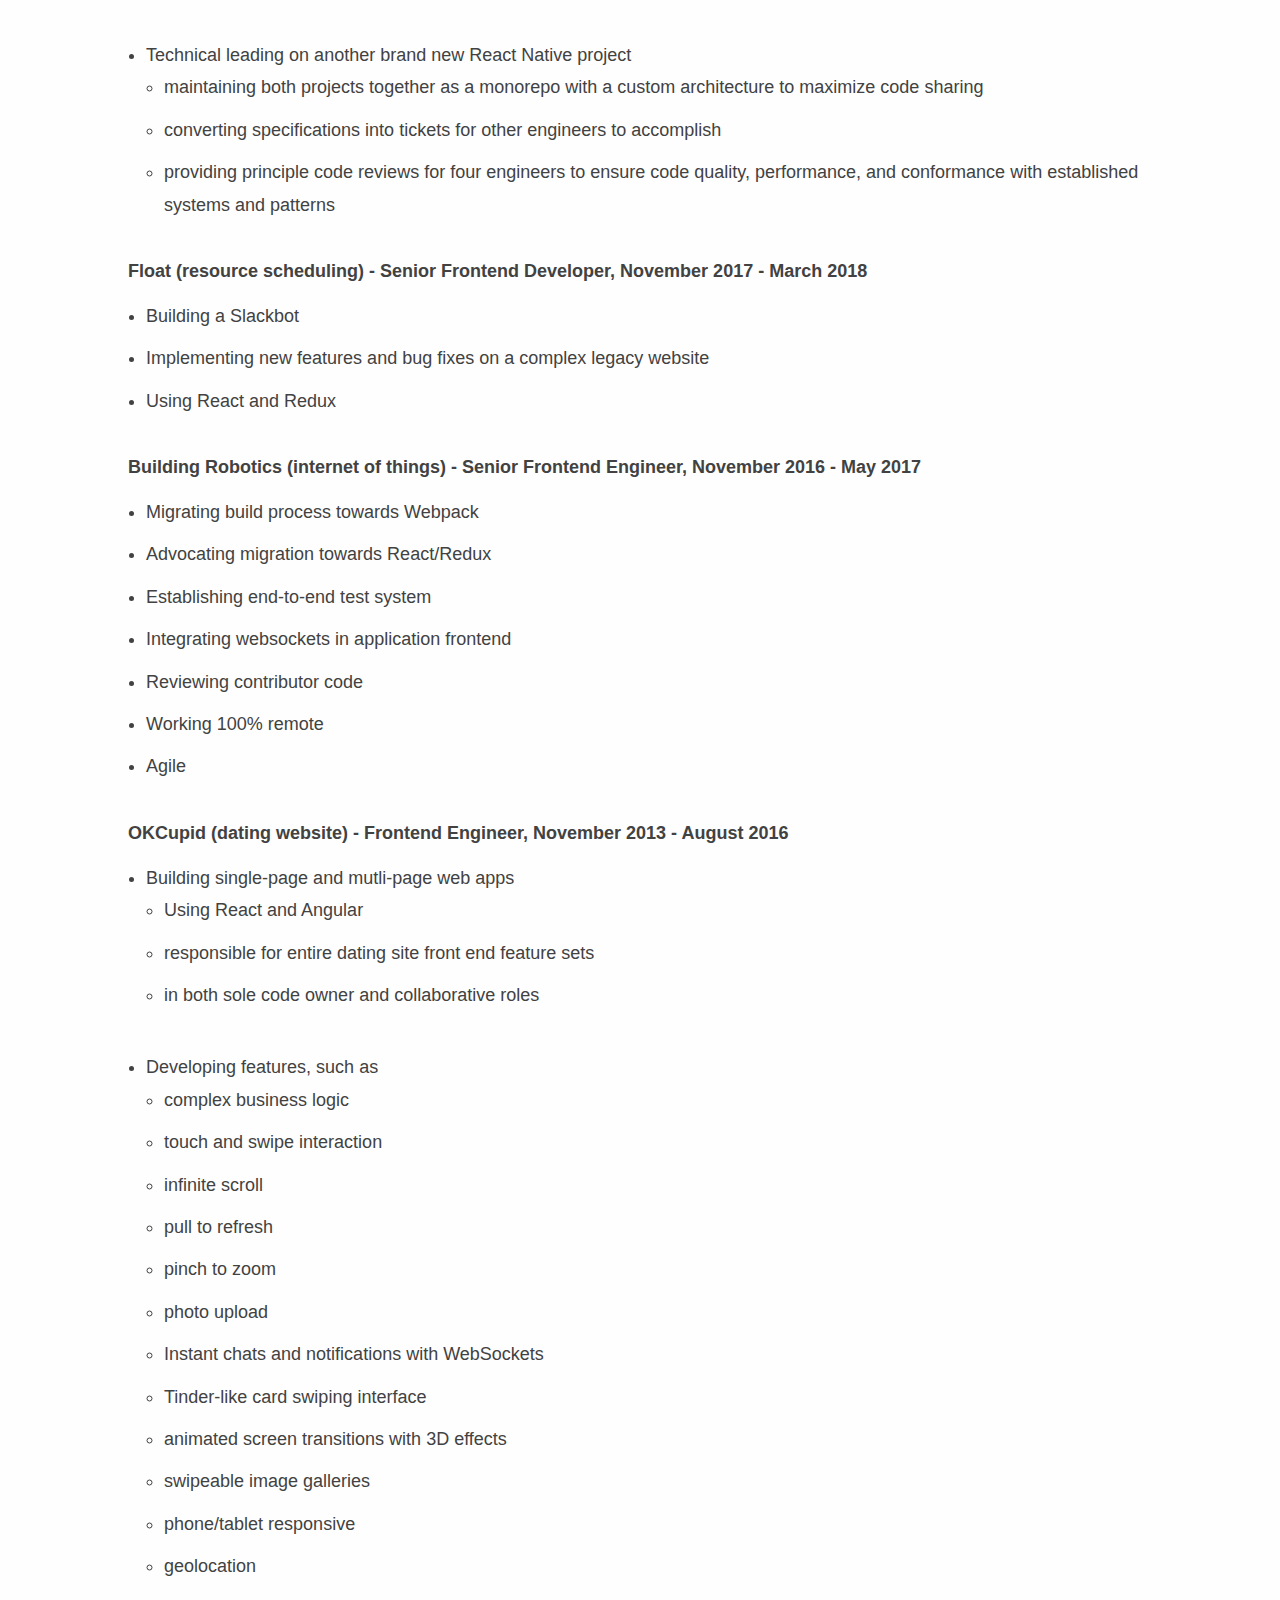
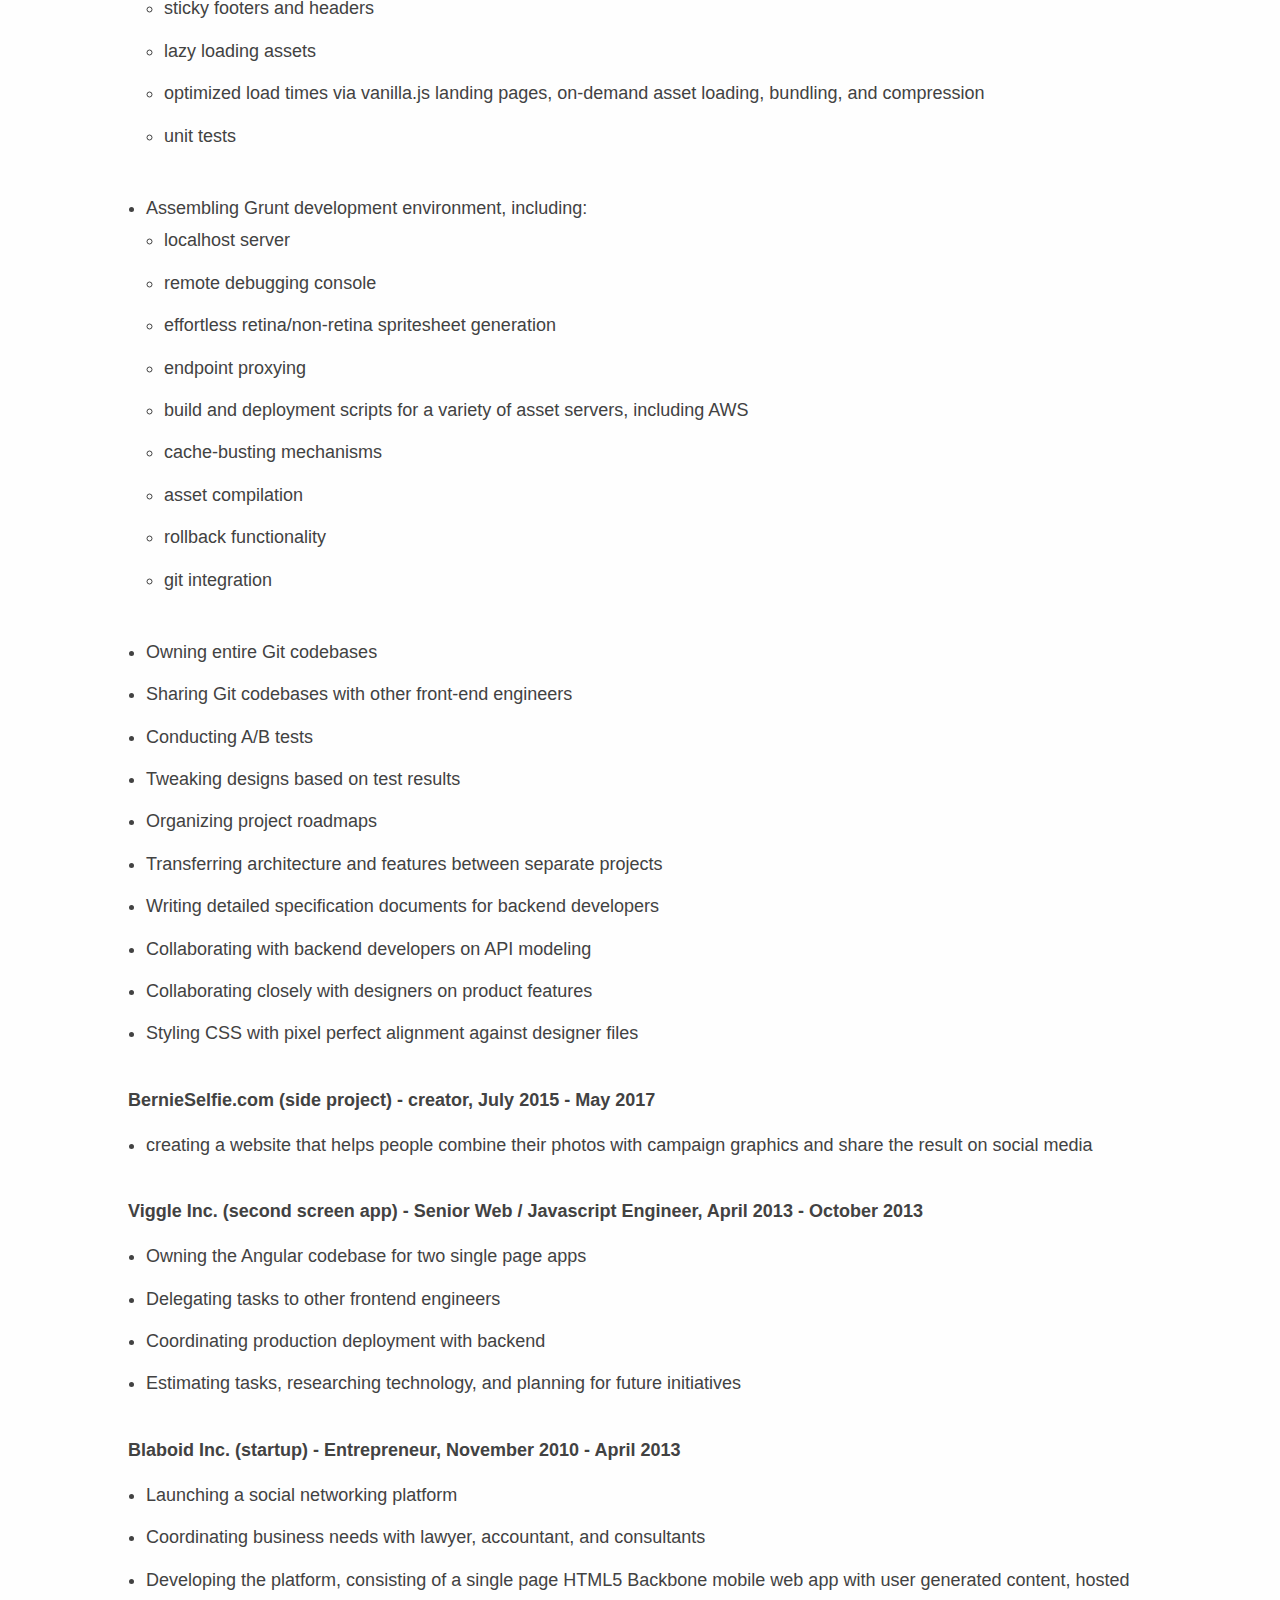
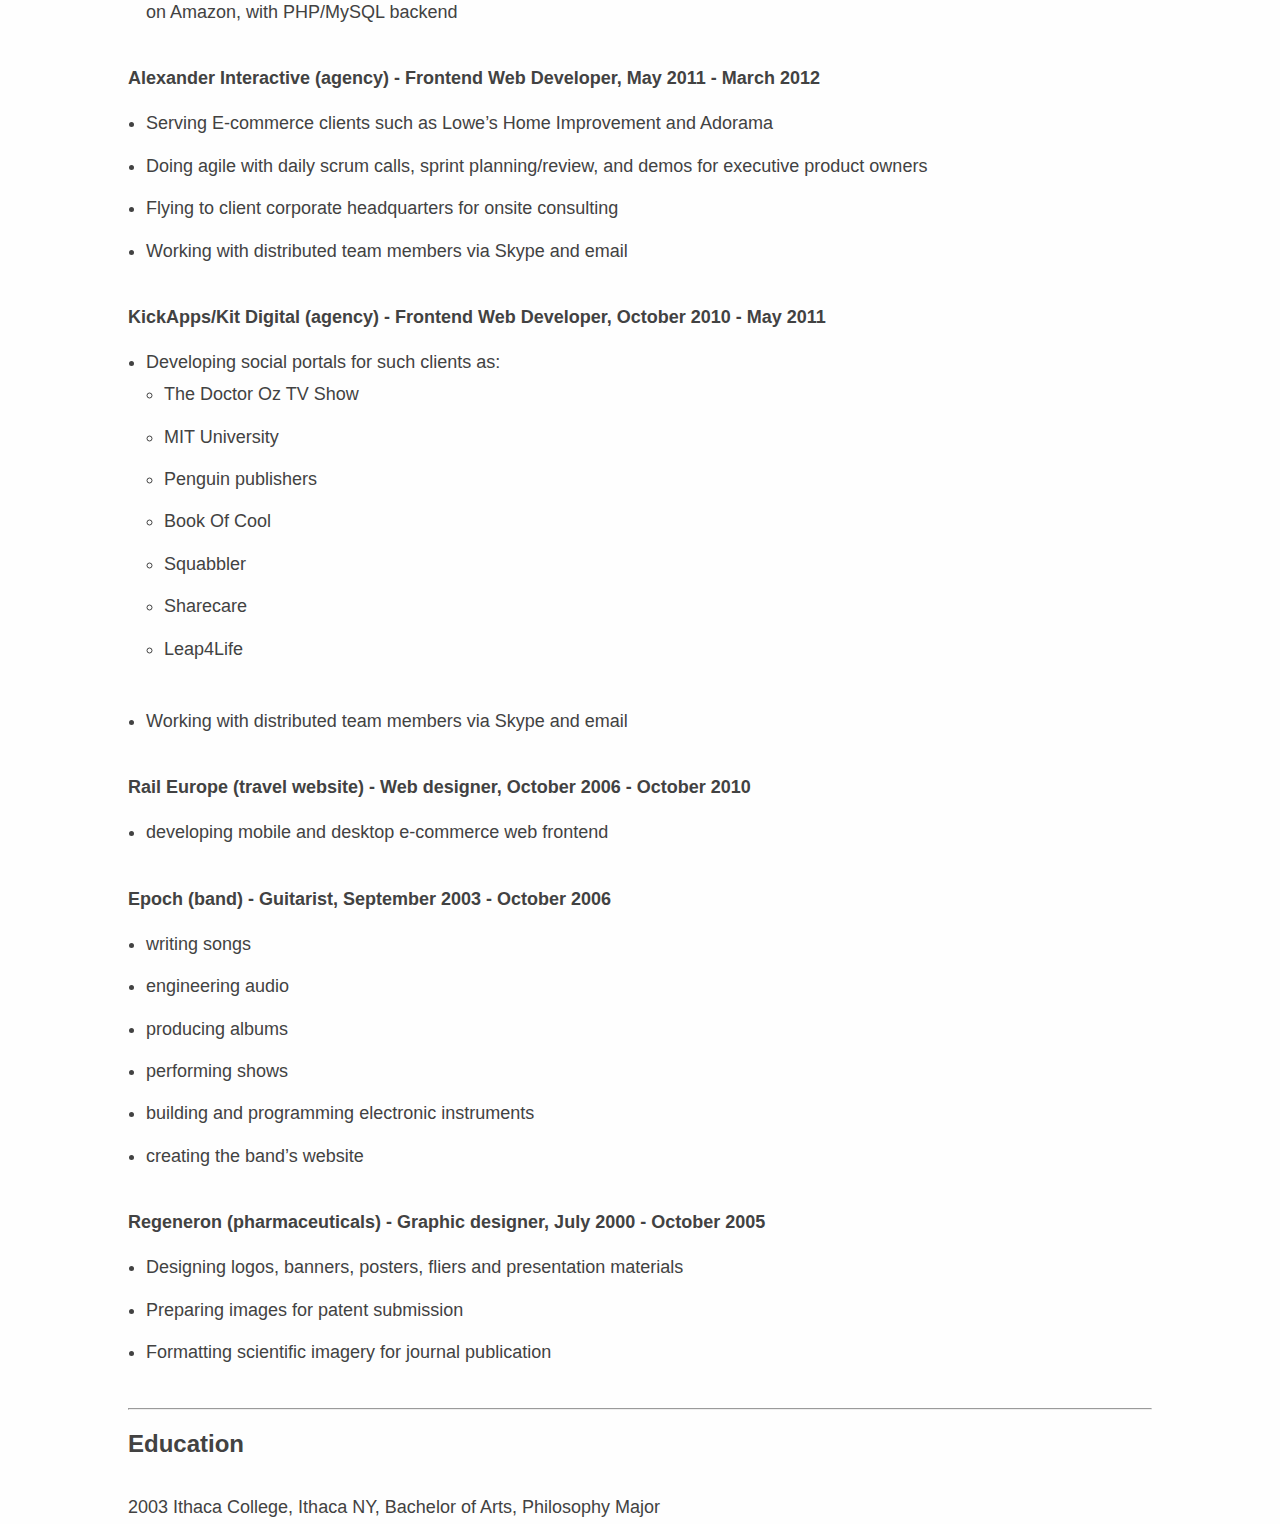
==== commit 693fbd89: "fix double entry" ====
--- a/index.html
+++ b/index.html
@@ -56,16 +56,6 @@
 <li>Using React and Redux</li>
 </ul>
 <h4 id="building-robotics-internet-of-things---senior-frontend-engineer-november-2016---may-2017">Building Robotics (internet of things) - Senior Frontend Engineer, November 2016 - May 2017</h4>
-<ul>
-<li>Migrating build process towards Webpack</li>
-<li>Advocating migration towards React/Redux</li>
-<li>Establishing end-to-end test system</li>
-<li>Integrating websockets in application frontend</li>
-<li>Reviewing contributor code</li>
-<li>Working 100% remote</li>
-<li>Agile</li>
-</ul>
-<h4 id="building-robotics-internet-of-things---senior-frontend-engineer-november-2016---may-2017-1">Building Robotics (internet of things) - Senior Frontend Engineer, November 2016 - May 2017</h4>
 <ul>
 <li>Migrating build process towards Webpack</li>
 <li>Advocating migration towards React/Redux</li>
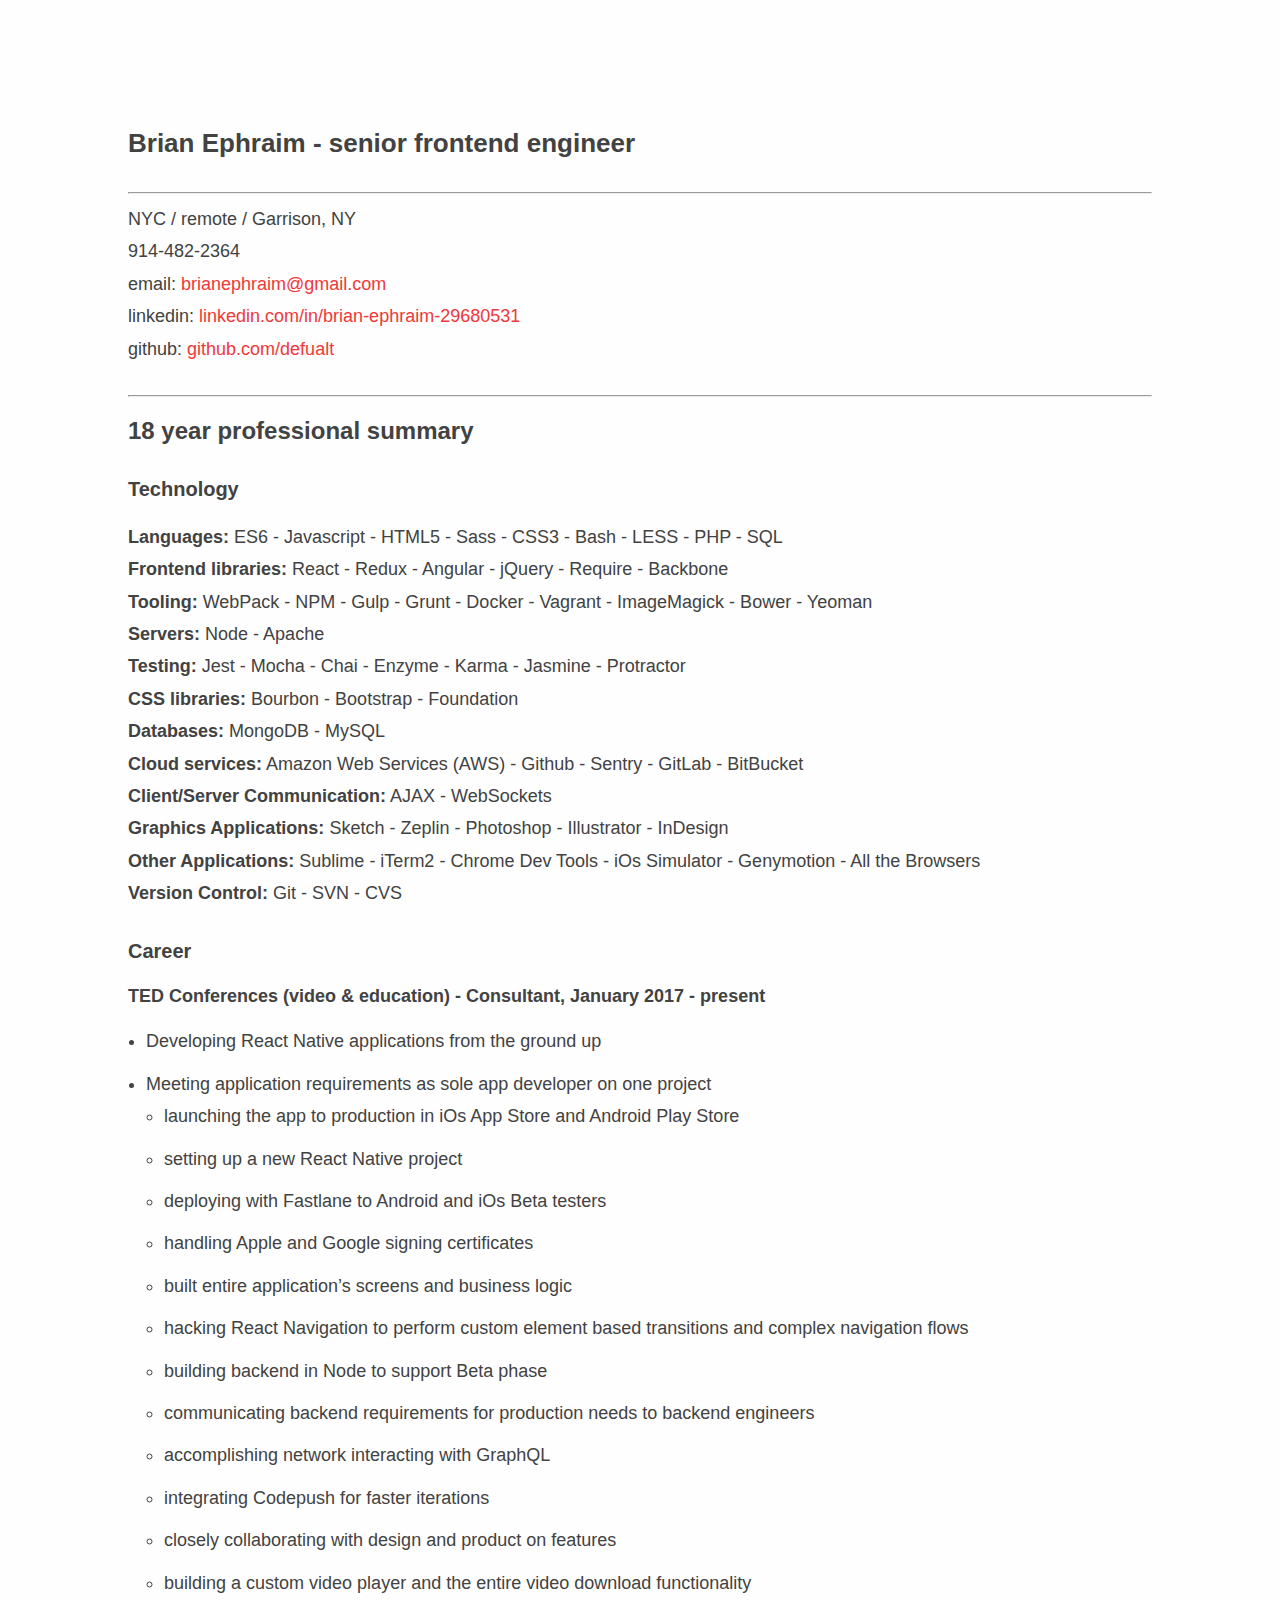
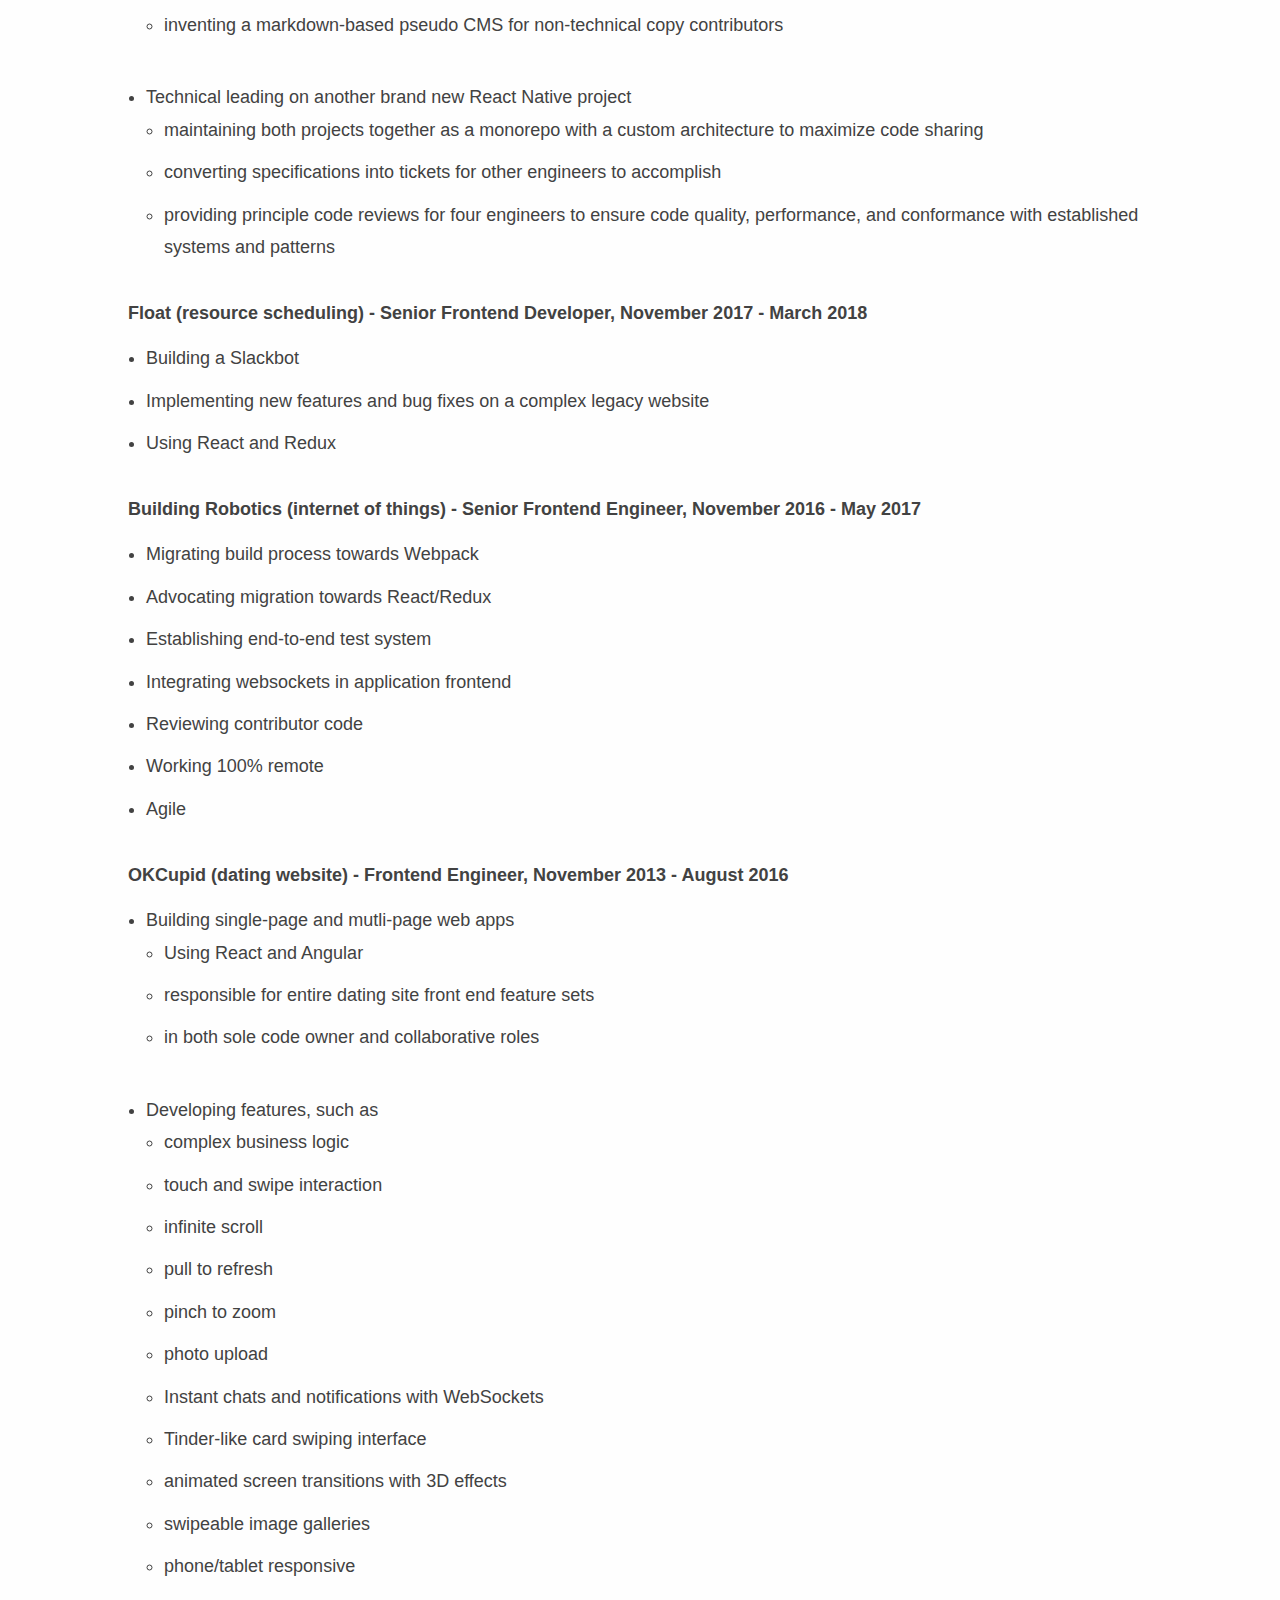
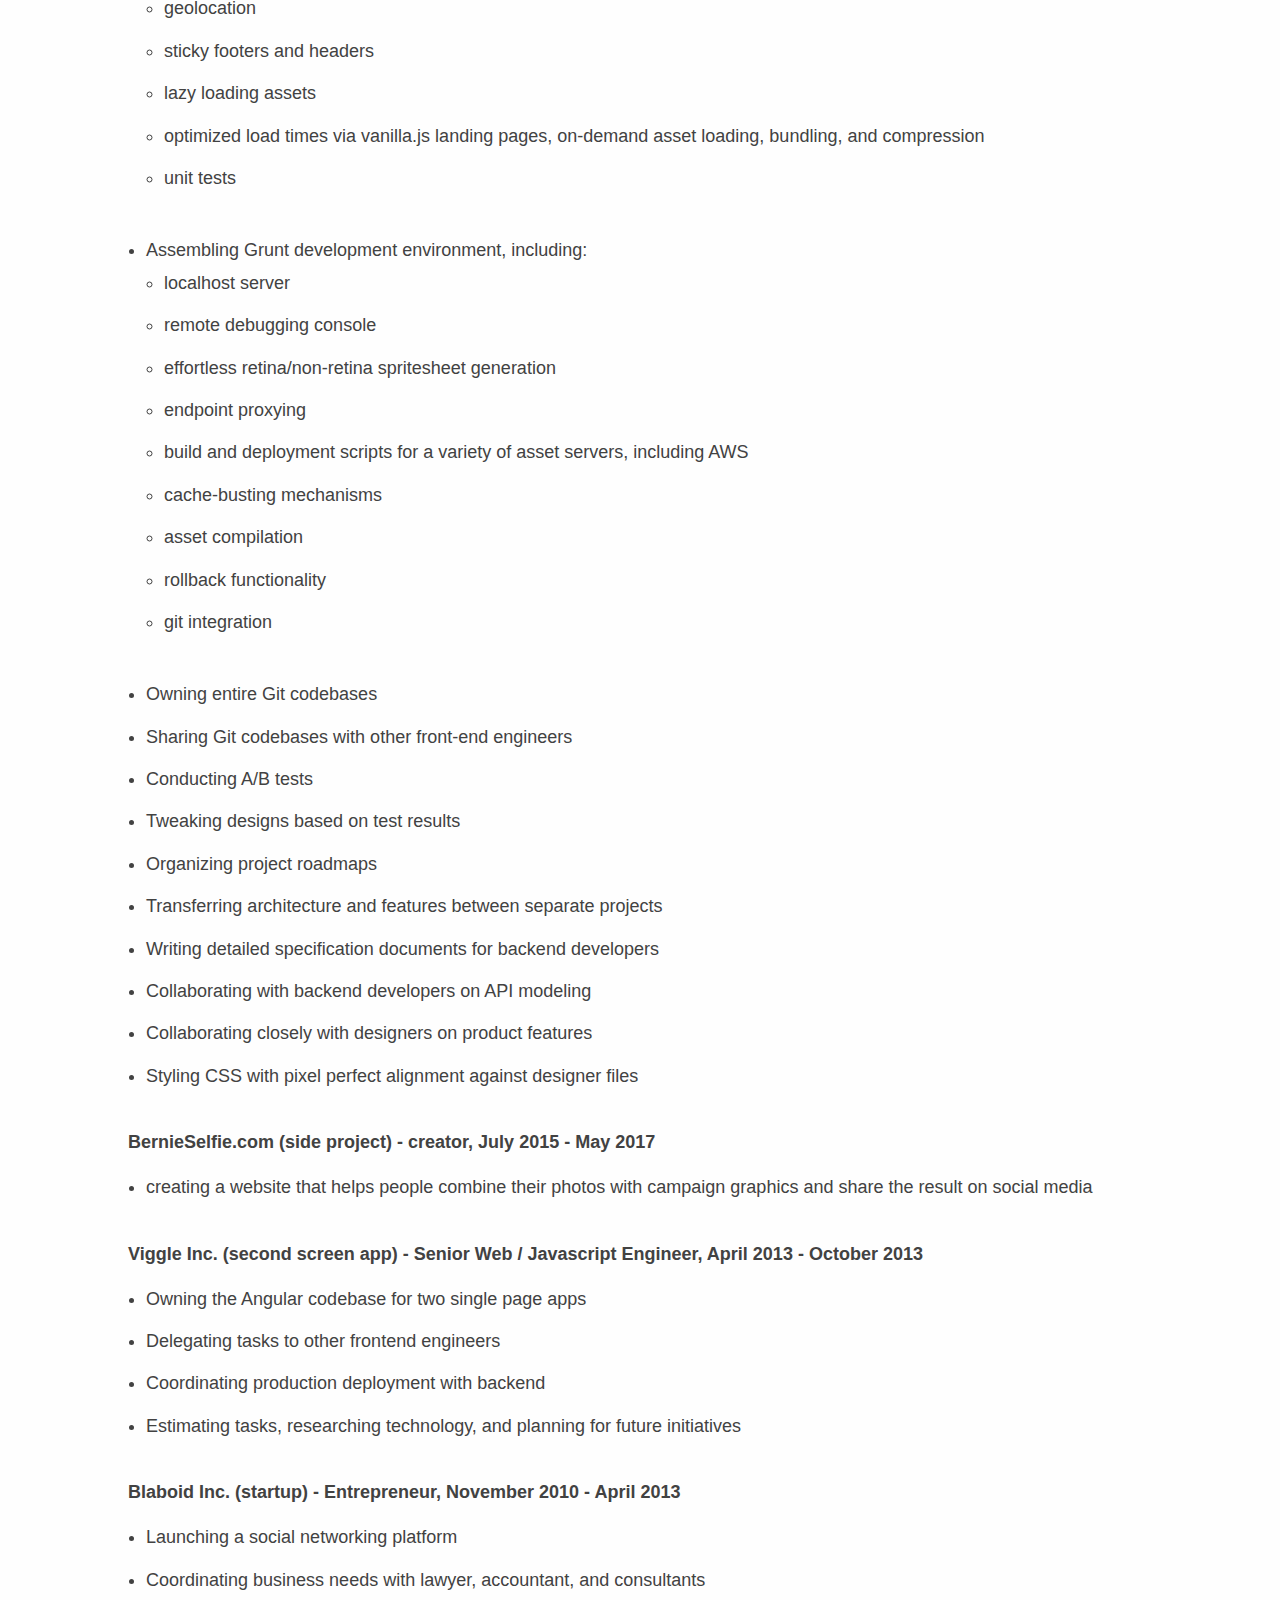
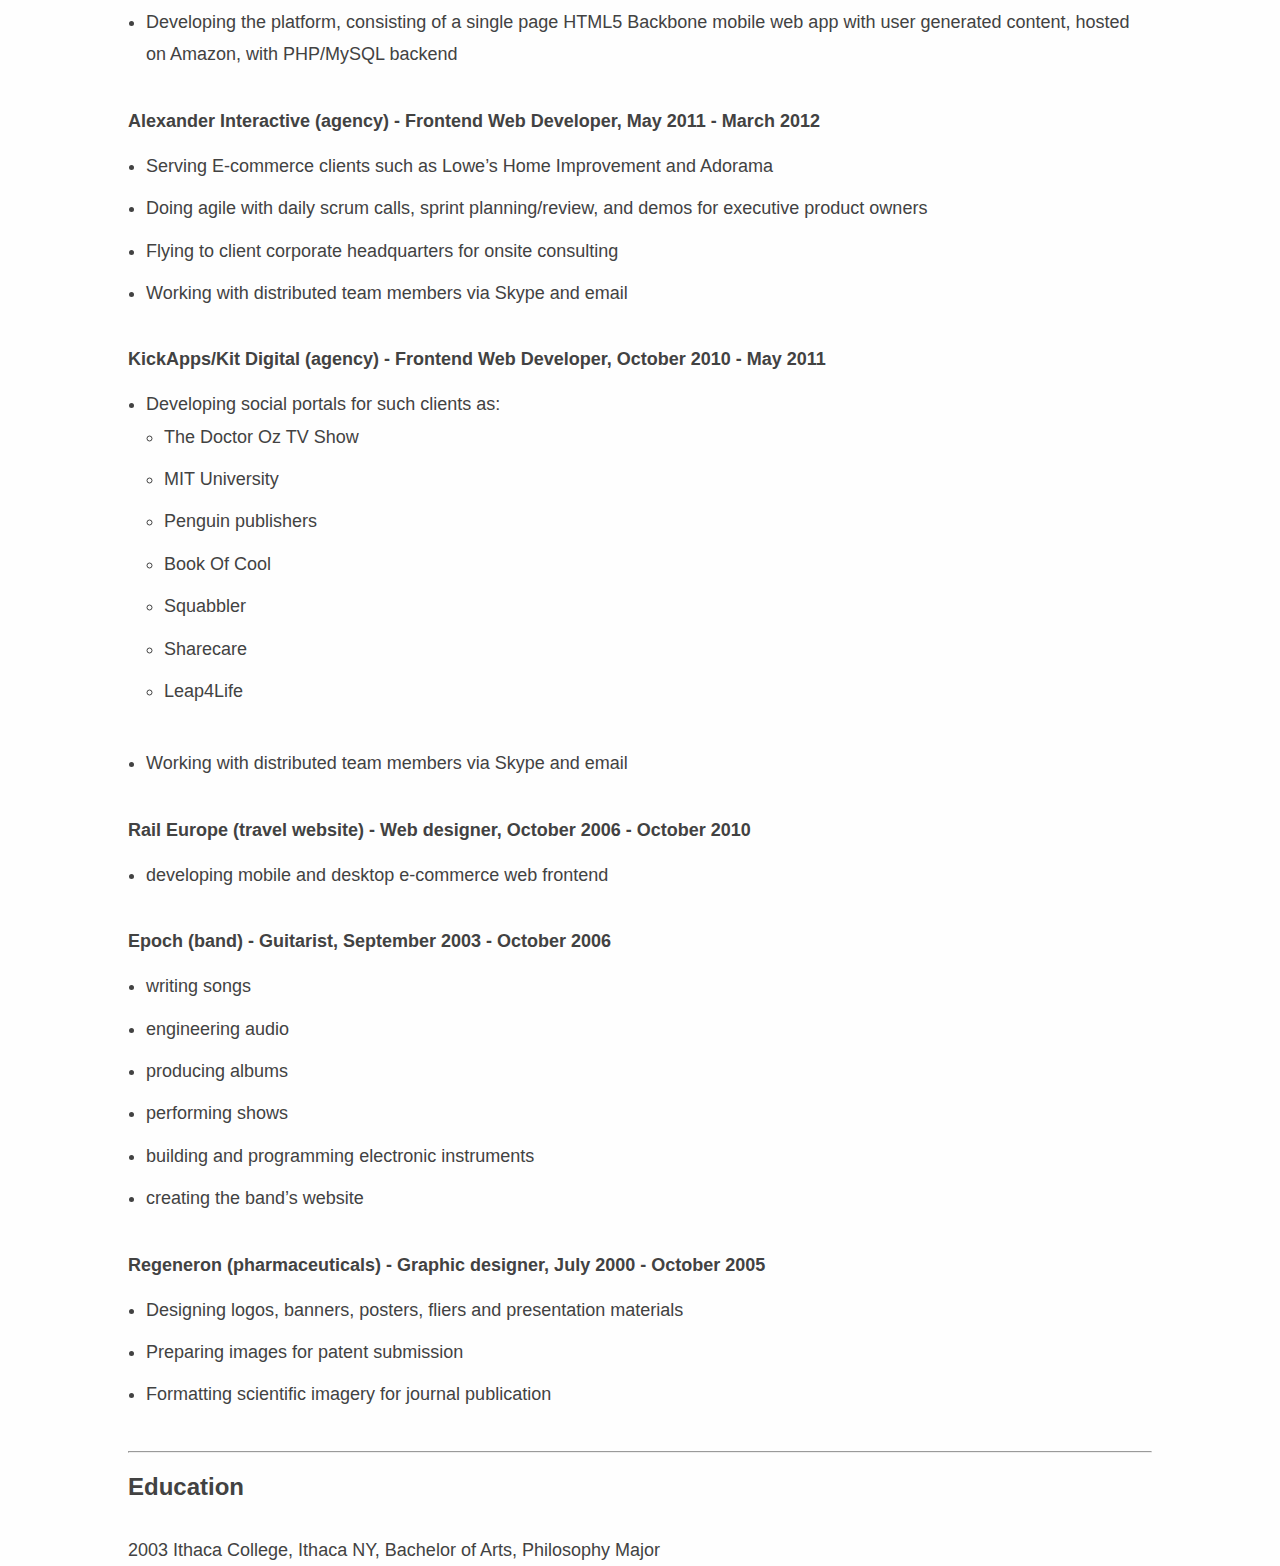
==== commit ef66d9b7: "update process to use smaller Tex library" ====
--- a/index.html
+++ b/index.html
@@ -3,34 +3,710 @@
 <head>
   <meta charset="utf-8">
   <meta name="generator" content="pandoc">
-  <title>Brian Ephraim's Resume - </title>
+  <title>Brian Ephraim&#39;s Resume - resume</title>
   <!--[if lt IE 9]>
     <script src="http://html5shim.googlecode.com/svn/trunk/html5.js"></script>
   <![endif]-->
-  <link href="data:text/css,%2F%2A%21%20normalize%2Ecss%20v2%2E1%2E2%20%7C%20MIT%20License%20%7C%20git%2Eio%2Fnormalize%20%2A%2F%0A%0A%2F%2A%20%3D%3D%3D%3D%3D%3D%3D%3D%3D%3D%3D%3D%3D%3D%3D%3D%3D%3D%3D%3D%3D%3D%3D%3D%3D%3D%3D%3D%3D%3D%3D%3D%3D%3D%3D%3D%3D%3D%3D%3D%3D%3D%3D%3D%3D%3D%3D%3D%3D%3D%3D%3D%3D%3D%3D%3D%3D%3D%3D%3D%3D%3D%3D%3D%3D%3D%3D%3D%3D%3D%3D%3D%3D%3D%0A%20%20%20HTML5%20display%20definitions%0A%20%20%20%3D%3D%3D%3D%3D%3D%3D%3D%3D%3D%3D%3D%3D%3D%3D%3D%3D%3D%3D%3D%3D%3D%3D%3D%3D%3D%3D%3D%3D%3D%3D%3D%3D%3D%3D%3D%3D%3D%3D%3D%3D%3D%3D%3D%3D%3D%3D%3D%3D%3D%3D%3D%3D%3D%3D%3D%3D%3D%3D%3D%3D%3D%3D%3D%3D%3D%3D%3D%3D%3D%3D%3D%3D%3D%20%2A%2F%0A%0A%2F%2A%2A%0A%20%2A%20Correct%20%60block%60%20display%20not%20defined%20in%20IE%208%2F9%2E%0A%20%2A%2F%0A%0Aarticle%2C%0Aaside%2C%0Adetails%2C%0Afigcaption%2C%0Afigure%2C%0Afooter%2C%0Aheader%2C%0Ahgroup%2C%0Amain%2C%0Anav%2C%0Asection%2C%0Asummary%20%7B%0A%20%20%20%20display%3A%20block%3B%0A%7D%0A%0A%2F%2A%2A%0A%20%2A%20Correct%20%60inline%2Dblock%60%20display%20not%20defined%20in%20IE%208%2F9%2E%0A%20%2A%2F%0A%0Aaudio%2C%0Acanvas%2C%0Avideo%20%7B%0A%20%20%20%20display%3A%20inline%2Dblock%3B%0A%7D%0A%0A%2F%2A%2A%0A%20%2A%20Prevent%20modern%20browsers%20from%20displaying%20%60audio%60%20without%20controls%2E%0A%20%2A%20Remove%20excess%20height%20in%20iOS%205%20devices%2E%0A%20%2A%2F%0A%0Aaudio%3Anot%28%5Bcontrols%5D%29%20%7B%0A%20%20%20%20display%3A%20none%3B%0A%20%20%20%20height%3A%200%3B%0A%7D%0A%0A%2F%2A%2A%0A%20%2A%20Address%20styling%20not%20present%20in%20IE%208%2F9%2E%0A%20%2A%2F%0A%0A%5Bhidden%5D%20%7B%0A%20%20%20%20display%3A%20none%3B%0A%7D%0A%0A%2F%2A%20%3D%3D%3D%3D%3D%3D%3D%3D%3D%3D%3D%3D%3D%3D%3D%3D%3D%3D%3D%3D%3D%3D%3D%3D%3D%3D%3D%3D%3D%3D%3D%3D%3D%3D%3D%3D%3D%3D%3D%3D%3D%3D%3D%3D%3D%3D%3D%3D%3D%3D%3D%3D%3D%3D%3D%3D%3D%3D%3D%3D%3D%3D%3D%3D%3D%3D%3D%3D%3D%3D%3D%3D%3D%3D%0A%20%20%20Base%0A%20%20%20%3D%3D%3D%3D%3D%3D%3D%3D%3D%3D%3D%3D%3D%3D%3D%3D%3D%3D%3D%3D%3D%3D%3D%3D%3D%3D%3D%3D%3D%3D%3D%3D%3D%3D%3D%3D%3D%3D%3D%3D%3D%3D%3D%3D%3D%3D%3D%3D%3D%3D%3D%3D%3D%3D%3D%3D%3D%3D%3D%3D%3D%3D%3D%3D%3D%3D%3D%3D%3D%3D%3D%3D%3D%3D%20%2A%2F%0A%0A%2F%2A%2A%0A%20%2A%201%2E%20Set%20default%20font%20family%20to%20sans%2Dserif%2E%0A%20%2A%202%2E%20Prevent%20iOS%20text%20size%20adjust%20after%20orientation%20change%2C%20without%20disabling%0A%20%2A%20%20%20%20user%20zoom%2E%0A%20%2A%2F%0A%0Ahtml%20%7B%0A%20%20%20%20font%2Dfamily%3A%20sans%2Dserif%3B%20%2F%2A%201%20%2A%2F%0A%20%20%20%20%2Dms%2Dtext%2Dsize%2Dadjust%3A%20100%25%3B%20%2F%2A%202%20%2A%2F%0A%20%20%20%20%2Dwebkit%2Dtext%2Dsize%2Dadjust%3A%20100%25%3B%20%2F%2A%202%20%2A%2F%0A%7D%0A%0A%2F%2A%2A%0A%20%2A%20Remove%20default%20margin%2E%0A%20%2A%2F%0A%0Abody%20%7B%0A%20%20%20%20margin%3A%200%3B%0A%7D%0A%0A%2F%2A%20%3D%3D%3D%3D%3D%3D%3D%3D%3D%3D%3D%3D%3D%3D%3D%3D%3D%3D%3D%3D%3D%3D%3D%3D%3D%3D%3D%3D%3D%3D%3D%3D%3D%3D%3D%3D%3D%3D%3D%3D%3D%3D%3D%3D%3D%3D%3D%3D%3D%3D%3D%3D%3D%3D%3D%3D%3D%3D%3D%3D%3D%3D%3D%3D%3D%3D%3D%3D%3D%3D%3D%3D%3D%3D%0A%20%20%20Links%0A%20%20%20%3D%3D%3D%3D%3D%3D%3D%3D%3D%3D%3D%3D%3D%3D%3D%3D%3D%3D%3D%3D%3D%3D%3D%3D%3D%3D%3D%3D%3D%3D%3D%3D%3D%3D%3D%3D%3D%3D%3D%3D%3D%3D%3D%3D%3D%3D%3D%3D%3D%3D%3D%3D%3D%3D%3D%3D%3D%3D%3D%3D%3D%3D%3D%3D%3D%3D%3D%3D%3D%3D%3D%3D%3D%3D%20%2A%2F%0A%0A%2F%2A%2A%0A%20%2A%20Address%20%60outline%60%20inconsistency%20between%20Chrome%20and%20other%20browsers%2E%0A%20%2A%2F%0A%0Aa%3Afocus%20%7B%0A%20%20%20%20outline%3A%20thin%20dotted%3B%0A%7D%0A%0A%2F%2A%2A%0A%20%2A%20Improve%20readability%20when%20focused%20and%20also%20mouse%20hovered%20in%20all%20browsers%2E%0A%20%2A%2F%0A%0Aa%3Aactive%2C%0Aa%3Ahover%20%7B%0A%20%20%20%20outline%3A%200%3B%0A%7D%0A%0A%2F%2A%20%3D%3D%3D%3D%3D%3D%3D%3D%3D%3D%3D%3D%3D%3D%3D%3D%3D%3D%3D%3D%3D%3D%3D%3D%3D%3D%3D%3D%3D%3D%3D%3D%3D%3D%3D%3D%3D%3D%3D%3D%3D%3D%3D%3D%3D%3D%3D%3D%3D%3D%3D%3D%3D%3D%3D%3D%3D%3D%3D%3D%3D%3D%3D%3D%3D%3D%3D%3D%3D%3D%3D%3D%3D%3D%0A%20%20%20Typography%0A%20%20%20%3D%3D%3D%3D%3D%3D%3D%3D%3D%3D%3D%3D%3D%3D%3D%3D%3D%3D%3D%3D%3D%3D%3D%3D%3D%3D%3D%3D%3D%3D%3D%3D%3D%3D%3D%3D%3D%3D%3D%3D%3D%3D%3D%3D%3D%3D%3D%3D%3D%3D%3D%3D%3D%3D%3D%3D%3D%3D%3D%3D%3D%3D%3D%3D%3D%3D%3D%3D%3D%3D%3D%3D%3D%3D%20%2A%2F%0A%0A%2F%2A%2A%0A%20%2A%20Address%20variable%20%60h1%60%20font%2Dsize%20and%20margin%20within%20%60section%60%20and%20%60article%60%0A%20%2A%20contexts%20in%20Firefox%204%2B%2C%20Safari%205%2C%20and%20Chrome%2E%0A%20%2A%2F%0A%0Ah1%20%7B%0A%20%20%20%20font%2Dsize%3A%202em%3B%0A%20%20%20%20margin%3A%200%2E67em%200%3B%0A%7D%0A%0A%2F%2A%2A%0A%20%2A%20Address%20styling%20not%20present%20in%20IE%208%2F9%2C%20Safari%205%2C%20and%20Chrome%2E%0A%20%2A%2F%0A%0Aabbr%5Btitle%5D%20%7B%0A%20%20%20%20border%2Dbottom%3A%201px%20dotted%3B%0A%7D%0A%0A%2F%2A%2A%0A%20%2A%20Address%20style%20set%20to%20%60bolder%60%20in%20Firefox%204%2B%2C%20Safari%205%2C%20and%20Chrome%2E%0A%20%2A%2F%0A%0Ab%2C%0Astrong%20%7B%0A%20%20%20%20font%2Dweight%3A%20bold%3B%0A%7D%0A%0A%2F%2A%2A%0A%20%2A%20Address%20styling%20not%20present%20in%20Safari%205%20and%20Chrome%2E%0A%20%2A%2F%0A%0Adfn%20%7B%0A%20%20%20%20font%2Dstyle%3A%20italic%3B%0A%7D%0A%0A%2F%2A%2A%0A%20%2A%20Address%20differences%20between%20Firefox%20and%20other%20browsers%2E%0A%20%2A%2F%0A%0Ahr%20%7B%0A%20%20%20%20%2Dmoz%2Dbox%2Dsizing%3A%20content%2Dbox%3B%0A%20%20%20%20box%2Dsizing%3A%20content%2Dbox%3B%0A%20%20%20%20height%3A%200%3B%0A%7D%0A%0A%2F%2A%2A%0A%20%2A%20Address%20styling%20not%20present%20in%20IE%208%2F9%2E%0A%20%2A%2F%0A%0Amark%20%7B%0A%20%20%20%20background%3A%20%23ff0%3B%0A%20%20%20%20color%3A%20%23000%3B%0A%7D%0A%0A%2F%2A%2A%0A%20%2A%20Correct%20font%20family%20set%20oddly%20in%20Safari%205%20and%20Chrome%2E%0A%20%2A%2F%0A%0Acode%2C%0Akbd%2C%0Apre%2C%0Asamp%20%7B%0A%20%20%20%20font%2Dfamily%3A%20monospace%2C%20serif%3B%0A%20%20%20%20font%2Dsize%3A%201em%3B%0A%7D%0A%0A%2F%2A%2A%0A%20%2A%20Improve%20readability%20of%20pre%2Dformatted%20text%20in%20all%20browsers%2E%0A%20%2A%2F%0A%0Apre%20%7B%0A%20%20%20%20white%2Dspace%3A%20pre%2Dwrap%3B%0A%7D%0A%0A%2F%2A%2A%0A%20%2A%20Set%20consistent%20quote%20types%2E%0A%20%2A%2F%0A%0Aq%20%7B%0A%20%20%20%20quotes%3A%20%22%5C201C%22%20%22%5C201D%22%20%22%5C2018%22%20%22%5C2019%22%3B%0A%7D%0A%0A%2F%2A%2A%0A%20%2A%20Address%20inconsistent%20and%20variable%20font%20size%20in%20all%20browsers%2E%0A%20%2A%2F%0A%0Asmall%20%7B%0A%20%20%20%20font%2Dsize%3A%2080%25%3B%0A%7D%0A%0A%2F%2A%2A%0A%20%2A%20Prevent%20%60sub%60%20and%20%60sup%60%20affecting%20%60line%2Dheight%60%20in%20all%20browsers%2E%0A%20%2A%2F%0A%0Asub%2C%0Asup%20%7B%0A%20%20%20%20font%2Dsize%3A%2075%25%3B%0A%20%20%20%20line%2Dheight%3A%200%3B%0A%20%20%20%20position%3A%20relative%3B%0A%20%20%20%20vertical%2Dalign%3A%20baseline%3B%0A%7D%0A%0Asup%20%7B%0A%20%20%20%20top%3A%20%2D0%2E5em%3B%0A%7D%0A%0Asub%20%7B%0A%20%20%20%20bottom%3A%20%2D0%2E25em%3B%0A%7D%0A%0A%2F%2A%20%3D%3D%3D%3D%3D%3D%3D%3D%3D%3D%3D%3D%3D%3D%3D%3D%3D%3D%3D%3D%3D%3D%3D%3D%3D%3D%3D%3D%3D%3D%3D%3D%3D%3D%3D%3D%3D%3D%3D%3D%3D%3D%3D%3D%3D%3D%3D%3D%3D%3D%3D%3D%3D%3D%3D%3D%3D%3D%3D%3D%3D%3D%3D%3D%3D%3D%3D%3D%3D%3D%3D%3D%3D%3D%0A%20%20%20Embedded%20content%0A%20%20%20%3D%3D%3D%3D%3D%3D%3D%3D%3D%3D%3D%3D%3D%3D%3D%3D%3D%3D%3D%3D%3D%3D%3D%3D%3D%3D%3D%3D%3D%3D%3D%3D%3D%3D%3D%3D%3D%3D%3D%3D%3D%3D%3D%3D%3D%3D%3D%3D%3D%3D%3D%3D%3D%3D%3D%3D%3D%3D%3D%3D%3D%3D%3D%3D%3D%3D%3D%3D%3D%3D%3D%3D%3D%3D%20%2A%2F%0A%0A%2F%2A%2A%0A%20%2A%20Remove%20border%20when%20inside%20%60a%60%20element%20in%20IE%208%2F9%2E%0A%20%2A%2F%0A%0Aimg%20%7B%0A%20%20%20%20border%3A%200%3B%0A%7D%0A%0A%2F%2A%2A%0A%20%2A%20Correct%20overflow%20displayed%20oddly%20in%20IE%209%2E%0A%20%2A%2F%0A%0Asvg%3Anot%28%3Aroot%29%20%7B%0A%20%20%20%20overflow%3A%20hidden%3B%0A%7D%0A%0A%2F%2A%20%3D%3D%3D%3D%3D%3D%3D%3D%3D%3D%3D%3D%3D%3D%3D%3D%3D%3D%3D%3D%3D%3D%3D%3D%3D%3D%3D%3D%3D%3D%3D%3D%3D%3D%3D%3D%3D%3D%3D%3D%3D%3D%3D%3D%3D%3D%3D%3D%3D%3D%3D%3D%3D%3D%3D%3D%3D%3D%3D%3D%3D%3D%3D%3D%3D%3D%3D%3D%3D%3D%3D%3D%3D%3D%0A%20%20%20Figures%0A%20%20%20%3D%3D%3D%3D%3D%3D%3D%3D%3D%3D%3D%3D%3D%3D%3D%3D%3D%3D%3D%3D%3D%3D%3D%3D%3D%3D%3D%3D%3D%3D%3D%3D%3D%3D%3D%3D%3D%3D%3D%3D%3D%3D%3D%3D%3D%3D%3D%3D%3D%3D%3D%3D%3D%3D%3D%3D%3D%3D%3D%3D%3D%3D%3D%3D%3D%3D%3D%3D%3D%3D%3D%3D%3D%3D%20%2A%2F%0A%0A%2F%2A%2A%0A%20%2A%20Address%20margin%20not%20present%20in%20IE%208%2F9%20and%20Safari%205%2E%0A%20%2A%2F%0A%0Afigure%20%7B%0A%20%20%20%20margin%3A%200%3B%0A%7D%0A%0A%2F%2A%20%3D%3D%3D%3D%3D%3D%3D%3D%3D%3D%3D%3D%3D%3D%3D%3D%3D%3D%3D%3D%3D%3D%3D%3D%3D%3D%3D%3D%3D%3D%3D%3D%3D%3D%3D%3D%3D%3D%3D%3D%3D%3D%3D%3D%3D%3D%3D%3D%3D%3D%3D%3D%3D%3D%3D%3D%3D%3D%3D%3D%3D%3D%3D%3D%3D%3D%3D%3D%3D%3D%3D%3D%3D%3D%0A%20%20%20Forms%0A%20%20%20%3D%3D%3D%3D%3D%3D%3D%3D%3D%3D%3D%3D%3D%3D%3D%3D%3D%3D%3D%3D%3D%3D%3D%3D%3D%3D%3D%3D%3D%3D%3D%3D%3D%3D%3D%3D%3D%3D%3D%3D%3D%3D%3D%3D%3D%3D%3D%3D%3D%3D%3D%3D%3D%3D%3D%3D%3D%3D%3D%3D%3D%3D%3D%3D%3D%3D%3D%3D%3D%3D%3D%3D%3D%3D%20%2A%2F%0A%0A%2F%2A%2A%0A%20%2A%20Define%20consistent%20border%2C%20margin%2C%20and%20padding%2E%0A%20%2A%2F%0A%0Afieldset%20%7B%0A%20%20%20%20border%3A%201px%20solid%20%23c0c0c0%3B%0A%20%20%20%20margin%3A%200%202px%3B%0A%20%20%20%20padding%3A%200%2E35em%200%2E625em%200%2E75em%3B%0A%7D%0A%0A%2F%2A%2A%0A%20%2A%201%2E%20Correct%20%60color%60%20not%20being%20inherited%20in%20IE%208%2F9%2E%0A%20%2A%202%2E%20Remove%20padding%20so%20people%20aren%27t%20caught%20out%20if%20they%20zero%20out%20fieldsets%2E%0A%20%2A%2F%0A%0Alegend%20%7B%0A%20%20%20%20border%3A%200%3B%20%2F%2A%201%20%2A%2F%0A%20%20%20%20padding%3A%200%3B%20%2F%2A%202%20%2A%2F%0A%7D%0A%0A%2F%2A%2A%0A%20%2A%201%2E%20Correct%20font%20family%20not%20being%20inherited%20in%20all%20browsers%2E%0A%20%2A%202%2E%20Correct%20font%20size%20not%20being%20inherited%20in%20all%20browsers%2E%0A%20%2A%203%2E%20Address%20margins%20set%20differently%20in%20Firefox%204%2B%2C%20Safari%205%2C%20and%20Chrome%2E%0A%20%2A%2F%0A%0Abutton%2C%0Ainput%2C%0Aselect%2C%0Atextarea%20%7B%0A%20%20%20%20font%2Dfamily%3A%20inherit%3B%20%2F%2A%201%20%2A%2F%0A%20%20%20%20font%2Dsize%3A%20100%25%3B%20%2F%2A%202%20%2A%2F%0A%20%20%20%20margin%3A%200%3B%20%2F%2A%203%20%2A%2F%0A%7D%0A%0A%2F%2A%2A%0A%20%2A%20Address%20Firefox%204%2B%20setting%20%60line%2Dheight%60%20on%20%60input%60%20using%20%60%21important%60%20in%0A%20%2A%20the%20UA%20stylesheet%2E%0A%20%2A%2F%0A%0Abutton%2C%0Ainput%20%7B%0A%20%20%20%20line%2Dheight%3A%20normal%3B%0A%7D%0A%0A%2F%2A%2A%0A%20%2A%20Address%20inconsistent%20%60text%2Dtransform%60%20inheritance%20for%20%60button%60%20and%20%60select%60%2E%0A%20%2A%20All%20other%20form%20control%20elements%20do%20not%20inherit%20%60text%2Dtransform%60%20values%2E%0A%20%2A%20Correct%20%60button%60%20style%20inheritance%20in%20Chrome%2C%20Safari%205%2B%2C%20and%20IE%208%2B%2E%0A%20%2A%20Correct%20%60select%60%20style%20inheritance%20in%20Firefox%204%2B%20and%20Opera%2E%0A%20%2A%2F%0A%0Abutton%2C%0Aselect%20%7B%0A%20%20%20%20text%2Dtransform%3A%20none%3B%0A%7D%0A%0A%2F%2A%2A%0A%20%2A%201%2E%20Avoid%20the%20WebKit%20bug%20in%20Android%204%2E0%2E%2A%20where%20%282%29%20destroys%20native%20%60audio%60%0A%20%2A%20%20%20%20and%20%60video%60%20controls%2E%0A%20%2A%202%2E%20Correct%20inability%20to%20style%20clickable%20%60input%60%20types%20in%20iOS%2E%0A%20%2A%203%2E%20Improve%20usability%20and%20consistency%20of%20cursor%20style%20between%20image%2Dtype%0A%20%2A%20%20%20%20%60input%60%20and%20others%2E%0A%20%2A%2F%0A%0Abutton%2C%0Ahtml%20input%5Btype%3D%22button%22%5D%2C%20%2F%2A%201%20%2A%2F%0Ainput%5Btype%3D%22reset%22%5D%2C%0Ainput%5Btype%3D%22submit%22%5D%20%7B%0A%20%20%20%20%2Dwebkit%2Dappearance%3A%20button%3B%20%2F%2A%202%20%2A%2F%0A%20%20%20%20cursor%3A%20pointer%3B%20%2F%2A%203%20%2A%2F%0A%7D%0A%0A%2F%2A%2A%0A%20%2A%20Re%2Dset%20default%20cursor%20for%20disabled%20elements%2E%0A%20%2A%2F%0A%0Abutton%5Bdisabled%5D%2C%0Ahtml%20input%5Bdisabled%5D%20%7B%0A%20%20%20%20cursor%3A%20default%3B%0A%7D%0A%0A%2F%2A%2A%0A%20%2A%201%2E%20Address%20box%20sizing%20set%20to%20%60content%2Dbox%60%20in%20IE%208%2F9%2E%0A%20%2A%202%2E%20Remove%20excess%20padding%20in%20IE%208%2F9%2E%0A%20%2A%2F%0A%0Ainput%5Btype%3D%22checkbox%22%5D%2C%0Ainput%5Btype%3D%22radio%22%5D%20%7B%0A%20%20%20%20box%2Dsizing%3A%20border%2Dbox%3B%20%2F%2A%201%20%2A%2F%0A%20%20%20%20padding%3A%200%3B%20%2F%2A%202%20%2A%2F%0A%7D%0A%0A%2F%2A%2A%0A%20%2A%201%2E%20Address%20%60appearance%60%20set%20to%20%60searchfield%60%20in%20Safari%205%20and%20Chrome%2E%0A%20%2A%202%2E%20Address%20%60box%2Dsizing%60%20set%20to%20%60border%2Dbox%60%20in%20Safari%205%20and%20Chrome%0A%20%2A%20%20%20%20%28include%20%60%2Dmoz%60%20to%20future%2Dproof%29%2E%0A%20%2A%2F%0A%0Ainput%5Btype%3D%22search%22%5D%20%7B%0A%20%20%20%20%2Dwebkit%2Dappearance%3A%20textfield%3B%20%2F%2A%201%20%2A%2F%0A%20%20%20%20%2Dmoz%2Dbox%2Dsizing%3A%20content%2Dbox%3B%0A%20%20%20%20%2Dwebkit%2Dbox%2Dsizing%3A%20content%2Dbox%3B%20%2F%2A%202%20%2A%2F%0A%20%20%20%20box%2Dsizing%3A%20content%2Dbox%3B%0A%7D%0A%0A%2F%2A%2A%0A%20%2A%20Remove%20inner%20padding%20and%20search%20cancel%20button%20in%20Safari%205%20and%20Chrome%0A%20%2A%20on%20OS%20X%2E%0A%20%2A%2F%0A%0Ainput%5Btype%3D%22search%22%5D%3A%3A%2Dwebkit%2Dsearch%2Dcancel%2Dbutton%2C%0Ainput%5Btype%3D%22search%22%5D%3A%3A%2Dwebkit%2Dsearch%2Ddecoration%20%7B%0A%20%20%20%20%2Dwebkit%2Dappearance%3A%20none%3B%0A%7D%0A%0A%2F%2A%2A%0A%20%2A%20Remove%20inner%20padding%20and%20border%20in%20Firefox%204%2B%2E%0A%20%2A%2F%0A%0Abutton%3A%3A%2Dmoz%2Dfocus%2Dinner%2C%0Ainput%3A%3A%2Dmoz%2Dfocus%2Dinner%20%7B%0A%20%20%20%20border%3A%200%3B%0A%20%20%20%20padding%3A%200%3B%0A%7D%0A%0A%2F%2A%2A%0A%20%2A%201%2E%20Remove%20default%20vertical%20scrollbar%20in%20IE%208%2F9%2E%0A%20%2A%202%2E%20Improve%20readability%20and%20alignment%20in%20all%20browsers%2E%0A%20%2A%2F%0A%0Atextarea%20%7B%0A%20%20%20%20overflow%3A%20auto%3B%20%2F%2A%201%20%2A%2F%0A%20%20%20%20vertical%2Dalign%3A%20top%3B%20%2F%2A%202%20%2A%2F%0A%7D%0A%0A%2F%2A%20%3D%3D%3D%3D%3D%3D%3D%3D%3D%3D%3D%3D%3D%3D%3D%3D%3D%3D%3D%3D%3D%3D%3D%3D%3D%3D%3D%3D%3D%3D%3D%3D%3D%3D%3D%3D%3D%3D%3D%3D%3D%3D%3D%3D%3D%3D%3D%3D%3D%3D%3D%3D%3D%3D%3D%3D%3D%3D%3D%3D%3D%3D%3D%3D%3D%3D%3D%3D%3D%3D%3D%3D%3D%3D%0A%20%20%20Tables%0A%20%20%20%3D%3D%3D%3D%3D%3D%3D%3D%3D%3D%3D%3D%3D%3D%3D%3D%3D%3D%3D%3D%3D%3D%3D%3D%3D%3D%3D%3D%3D%3D%3D%3D%3D%3D%3D%3D%3D%3D%3D%3D%3D%3D%3D%3D%3D%3D%3D%3D%3D%3D%3D%3D%3D%3D%3D%3D%3D%3D%3D%3D%3D%3D%3D%3D%3D%3D%3D%3D%3D%3D%3D%3D%3D%3D%20%2A%2F%0A%0A%2F%2A%2A%0A%20%2A%20Remove%20most%20spacing%20between%20table%20cells%2E%0A%20%2A%2F%0A%0Atable%20%7B%0A%20%20%20%20border%2Dcollapse%3A%20collapse%3B%0A%20%20%20%20border%2Dspacing%3A%200%3B%0A%7D%0A%0A%0A%2F%2A%20Make%20clicks%20pass%2Dthrough%20%2A%2F%0A%23nprogress%20%7B%0A%20%20pointer%2Devents%3A%20none%3B%0A%20%20%2Dwebkit%2Dpointer%2Devents%3A%20none%3B%0A%7D%0A%0A%23nprogress%20%2Ebar%20%7B%0A%20%20background%3A%20%2329d%3B%0A%0A%20%20position%3A%20fixed%3B%0A%20%20z%2Dindex%3A%20100%3B%0A%20%20top%3A%200%3B%0A%20%20left%3A%200%3B%0A%0A%20%20width%3A%20100%25%3B%0A%20%20height%3A%202px%3B%0A%7D%0A%0A%2F%2A%20Fancy%20blur%20effect%20%2A%2F%0A%23nprogress%20%2Epeg%20%7B%0A%20%20display%3A%20block%3B%0A%20%20position%3A%20absolute%3B%0A%20%20right%3A%200px%3B%0A%20%20width%3A%20100px%3B%0A%20%20height%3A%20100%25%3B%0A%20%20box%2Dshadow%3A%200%200%2010px%20%2329d%2C%200%200%205px%20%2329d%3B%0A%20%20opacity%3A%201%2E0%3B%0A%0A%20%20%2Dwebkit%2Dtransform%3A%20rotate%283deg%29%20translate%280px%2C%20%2D4px%29%3B%0A%20%20%2Dmoz%2Dtransform%3A%20rotate%283deg%29%20translate%280px%2C%20%2D4px%29%3B%0A%20%20%2Dms%2Dtransform%3A%20rotate%283deg%29%20translate%280px%2C%20%2D4px%29%3B%0A%20%20%2Do%2Dtransform%3A%20rotate%283deg%29%20translate%280px%2C%20%2D4px%29%3B%0A%20%20transform%3A%20rotate%283deg%29%20translate%280px%2C%20%2D4px%29%3B%0A%7D%0A%0A%2F%2A%20Remove%20these%20to%20get%20rid%20of%20the%20spinner%20%2A%2F%0A%23nprogress%20%2Espinner%20%7B%0A%20%20display%3A%20block%3B%0A%20%20position%3A%20fixed%3B%0A%20%20z%2Dindex%3A%20100%3B%0A%20%20top%3A%2015px%3B%0A%20%20right%3A%2015px%3B%0A%7D%0A%0A%23nprogress%20%2Espinner%2Dicon%20%7B%0A%20%20width%3A%2014px%3B%0A%20%20height%3A%2014px%3B%0A%0A%20%20border%3A%20%20solid%202px%20transparent%3B%0A%20%20border%2Dtop%2Dcolor%3A%20%20%2329d%3B%0A%20%20border%2Dleft%2Dcolor%3A%20%2329d%3B%0A%20%20border%2Dradius%3A%2010px%3B%0A%0A%20%20%2Dwebkit%2Danimation%3A%20nprogress%2Dspinner%20400ms%20linear%20infinite%3B%0A%20%20%2Dmoz%2Danimation%3A%20%20%20%20nprogress%2Dspinner%20400ms%20linear%20infinite%3B%0A%20%20%2Dms%2Danimation%3A%20%20%20%20%20nprogress%2Dspinner%20400ms%20linear%20infinite%3B%0A%20%20%2Do%2Danimation%3A%20%20%20%20%20%20nprogress%2Dspinner%20400ms%20linear%20infinite%3B%0A%20%20animation%3A%20%20%20%20%20%20%20%20%20nprogress%2Dspinner%20400ms%20linear%20infinite%3B%0A%7D%0A%0A%40%2Dwebkit%2Dkeyframes%20nprogress%2Dspinner%20%7B%0A%20%200%25%20%20%20%7B%20%2Dwebkit%2Dtransform%3A%20rotate%280deg%29%3B%20%20%20transform%3A%20rotate%280deg%29%3B%20%7D%0A%20%20100%25%20%7B%20%2Dwebkit%2Dtransform%3A%20rotate%28360deg%29%3B%20transform%3A%20rotate%28360deg%29%3B%20%7D%0A%7D%0A%40%2Dmoz%2Dkeyframes%20nprogress%2Dspinner%20%7B%0A%20%200%25%20%20%20%7B%20%2Dmoz%2Dtransform%3A%20rotate%280deg%29%3B%20%20%20transform%3A%20rotate%280deg%29%3B%20%7D%0A%20%20100%25%20%7B%20%2Dmoz%2Dtransform%3A%20rotate%28360deg%29%3B%20transform%3A%20rotate%28360deg%29%3B%20%7D%0A%7D%0A%40%2Do%2Dkeyframes%20nprogress%2Dspinner%20%7B%0A%20%200%25%20%20%20%7B%20%2Do%2Dtransform%3A%20rotate%280deg%29%3B%20%20%20transform%3A%20rotate%280deg%29%3B%20%7D%0A%20%20100%25%20%7B%20%2Do%2Dtransform%3A%20rotate%28360deg%29%3B%20transform%3A%20rotate%28360deg%29%3B%20%7D%0A%7D%0A%40%2Dms%2Dkeyframes%20nprogress%2Dspinner%20%7B%0A%20%200%25%20%20%20%7B%20%2Dms%2Dtransform%3A%20rotate%280deg%29%3B%20%20%20transform%3A%20rotate%280deg%29%3B%20%7D%0A%20%20100%25%20%7B%20%2Dms%2Dtransform%3A%20rotate%28360deg%29%3B%20transform%3A%20rotate%28360deg%29%3B%20%7D%0A%7D%0A%40keyframes%20nprogress%2Dspinner%20%7B%0A%20%200%25%20%20%20%7B%20transform%3A%20rotate%280deg%29%3B%20%20%20transform%3A%20rotate%280deg%29%3B%20%7D%0A%20%20100%25%20%7B%20transform%3A%20rotate%28360deg%29%3B%20transform%3A%20rotate%28360deg%29%3B%20%7D%0A%7D%0A%0A%2F%2A%20%3D%3D%3D%3D%3D%3D%3D%3D%3D%3D%3D%3D%3D%3D%3D%3D%3D%3D%3D%3D%3D%3D%3D%3D%3D%3D%3D%3D%3D%3D%3D%3D%3D%3D%3D%3D%3D%3D%3D%3D%3D%3D%3D%3D%3D%3D%3D%3D%3D%3D%3D%3D%3D%3D%3D%3D%3D%3D%3D%3D%20%2A%2F%0A%2F%2A%20Base%20%2A%2F%0A%2F%2A%20%3D%3D%3D%3D%3D%3D%3D%3D%3D%3D%3D%3D%3D%3D%3D%3D%3D%3D%3D%3D%3D%3D%3D%3D%3D%3D%3D%3D%3D%3D%3D%3D%3D%3D%3D%3D%3D%3D%3D%3D%3D%3D%3D%3D%3D%3D%3D%3D%3D%3D%3D%3D%3D%3D%3D%3D%3D%3D%3D%3D%20%2A%2F%0Ahtml%2C%20body%20%7B%0A%20%20height%3A%20100%25%3B%0A%7D%0A%0Abody%20%7B%0A%20%20background%3A%20%23fefefe%3B%0A%20%20color%3A%20%23424242%3B%0A%20%20font%2Dfamily%3A%20%22Open%20Sans%22%2C%20arial%2C%20sans%2Dserif%3B%0A%20%20font%2Dsize%3A%2018px%3B%0A%7D%0A%0Ah1%2C%20h2%2C%20h3%2C%20h4%2C%20h5%2C%20h6%20%7B%0A%20%20margin%2Dbottom%3A%2033px%3B%0A%20%20text%2Dtransform%3A%20none%3B%0A%7D%0A%0Ah1%20%7B%0A%20%20font%2Dsize%3A%2026px%3B%0A%7D%0A%0Ah2%20%7B%0A%20%20font%2Dsize%3A%2024px%3B%0A%7D%0A%0Ah3%20%7B%0A%20%20font%2Dsize%3A%2020px%3B%0A%20%20margin%2Dbottom%3A%2020px%3B%0A%7D%0A%0Ah4%20%7B%0A%20%20font%2Dsize%3A%2018px%3B%0A%20%20margin%2Dbottom%3A%2018px%3B%0A%7D%0A%0Ah5%20%7B%0A%20%20font%2Dsize%3A%2016px%3B%0A%20%20margin%2Dbottom%3A%2015px%3B%0A%7D%0A%0Ah6%20%7B%0A%20%20font%2Dsize%3A%2014px%3B%0A%20%20margin%2Dbottom%3A%2012px%3B%0A%7D%0A%0Ap%20%7B%0A%20%20line%2Dheight%3A%201%2E8%3B%0A%20%20margin%3A%200%200%2030px%3B%0A%7D%0A%0Aa%20%7B%0A%20%20color%3A%20%23f03838%3B%0A%20%20text%2Ddecoration%3A%20none%3B%0A%7D%0A%0Aul%2C%20ol%20%7B%0A%20%20line%2Dheight%3A%201%2E8%3B%0A%20%20margin%3A%200%200%2040px%3B%0A%20%20padding%2Dleft%3A%201em%3B%0A%7D%0Aul%20li%2C%20ol%20li%20%7B%0A%20%20margin%3A%200%200%2010px%3B%0A%7D%0A%0Ablockquote%20%7B%0A%20%20border%2Dleft%3A%201px%20dotted%20%23303030%3B%0A%20%20margin%3A%2040px%200%3B%0A%20%20padding%3A%205px%2030px%3B%0A%7D%0Ablockquote%20p%20%7B%0A%20%20color%3A%20%23AEADAD%3B%0A%20%20display%3A%20block%3B%0A%20%20font%2Dstyle%3A%20italic%3B%0A%20%20margin%3A%200%3B%0A%20%20width%3A%20100%25%3B%0A%7D%0A%0Aimg%20%7B%0A%20%20display%3A%20block%3B%0A%20%20margin%3A%2040px%200%3B%0A%20%20width%3A%20auto%3B%0A%20%20max%2Dwidth%3A%20100%25%3B%0A%7D%0A%0Apre%20%7B%0A%20%20background%3A%20%23F1F0EA%3B%0A%20%20border%3A%201px%20solid%20%23DDDBCC%3B%0A%20%20border%2Dradius%3A%203px%3B%0A%20%20margin%3A%200%200%2040px%3B%0A%20%20padding%3A%2015px%2020px%3B%0A%7D%0A%0A%3A%3Aselection%20%7B%0A%20%20background%3A%20%23FFF5B8%3B%0A%20%20color%3A%20%23000%3B%0A%20%20display%3A%20block%3B%0A%7D%0A%0A%3A%3A%2Dmoz%2Dselection%20%7B%0A%20%20background%3A%20%23FFF5B8%3B%0A%20%20color%3A%20%23000%3B%0A%20%20display%3A%20block%3B%0A%7D%0A%0A%2F%2A%20%3D%3D%3D%3D%3D%3D%3D%3D%3D%3D%3D%3D%3D%3D%3D%3D%3D%3D%3D%3D%3D%3D%3D%3D%3D%3D%3D%3D%3D%3D%3D%3D%3D%3D%3D%3D%3D%3D%3D%3D%3D%3D%3D%3D%3D%3D%3D%3D%3D%3D%3D%3D%3D%3D%3D%3D%3D%3D%3D%3D%20%2A%2F%0A%2F%2A%20General%20Appearance%20%2A%2F%0A%2F%2A%20%3D%3D%3D%3D%3D%3D%3D%3D%3D%3D%3D%3D%3D%3D%3D%3D%3D%3D%3D%3D%3D%3D%3D%3D%3D%3D%3D%3D%3D%3D%3D%3D%3D%3D%3D%3D%3D%3D%3D%3D%3D%3D%3D%3D%3D%3D%3D%3D%3D%3D%3D%3D%3D%3D%3D%3D%3D%3D%3D%3D%20%2A%2F%0A%2Econtainer%20%7B%0A%20%20margin%3A%200%20auto%3B%0A%20%20position%3A%20relative%3B%0A%20%20width%3A%20100%25%3B%0A%20%20max%2Dwidth%3A%20889px%3B%0A%7D%0A%0A%23wrapper%20%7B%0A%20%20height%3A%20auto%3B%0A%20%20min%2Dheight%3A%20100%25%3B%0A%20%20%2F%2A%20This%20must%20be%20the%20same%20as%20the%20height%20of%20the%20footer%20%2A%2F%0A%20%20margin%2Dbottom%3A%20%2D265px%3B%0A%7D%0A%23wrapper%3Aafter%20%7B%0A%20%20content%3A%20%22%22%3B%0A%20%20display%3A%20block%3B%0A%20%20%2F%2A%20This%20must%20be%20the%20same%20as%20the%20height%20of%20the%20footer%20%2A%2F%0A%20%20height%3A%20265px%3B%0A%7D%0A%0A%2Ebutton%20%7B%0A%20%20background%3A%20%23303030%3B%0A%20%20border%3A%20none%3B%0A%20%20border%2Dradius%3A%203px%3B%0A%20%20color%3A%20%23FEFEFE%3B%0A%20%20font%2Dsize%3A%2014px%3B%0A%20%20font%2Dweight%3A%20700%3B%0A%20%20padding%3A%2010px%2012px%3B%0A%20%20text%2Dtransform%3A%20uppercase%3B%0A%7D%0A%2Ebutton%3Ahover%20%7B%0A%20%20background%3A%20%23f03838%3B%0A%7D%0A%0A%2Ebutton%2Dsquare%20%7B%0A%20%20background%3A%20%23f03838%3B%0A%20%20float%3A%20left%3B%0A%20%20margin%3A%200%200%200%2010px%3B%0A%20%20padding%3A%208px%3B%0A%7D%0A%2Ebutton%2Dsquare%3Ahover%20%7B%0A%20%20background%3A%20%23303030%3B%0A%7D%0A%0A%2F%2A%20%3D%3D%3D%3D%3D%3D%3D%3D%3D%3D%3D%3D%3D%3D%3D%3D%3D%3D%3D%3D%3D%3D%3D%3D%3D%3D%3D%3D%3D%3D%3D%3D%3D%3D%3D%3D%3D%3D%3D%3D%3D%3D%3D%3D%3D%3D%3D%3D%3D%3D%3D%3D%3D%3D%3D%3D%3D%3D%3D%3D%20%2A%2F%0A%2F%2A%20Site%20Header%20%2A%2F%0A%2F%2A%20%3D%3D%3D%3D%3D%3D%3D%3D%3D%3D%3D%3D%3D%3D%3D%3D%3D%3D%3D%3D%3D%3D%3D%3D%3D%3D%3D%3D%3D%3D%3D%3D%3D%3D%3D%3D%3D%3D%3D%3D%3D%3D%3D%3D%3D%3D%3D%3D%3D%3D%3D%3D%3D%3D%3D%3D%3D%3D%3D%3D%20%2A%2F%0A%2Esite%2Dheader%20%7B%0A%20%20padding%3A%20100px%200%2035px%3B%0A%20%20overflow%3A%20auto%3B%0A%20%20text%2Dalign%3A%20center%3B%0A%20%20text%2Dtransform%3A%20uppercase%3B%0A%7D%0A%0A%2Esite%2Dtitle%2Dwrapper%20%7B%0A%20%20display%3A%20table%3B%0A%20%20margin%3A%200%20auto%3B%0A%7D%0A%0A%2Esite%2Dtitle%20%7B%0A%20%20float%3A%20left%3B%0A%20%20font%2Dsize%3A%2014px%3B%0A%20%20font%2Dweight%3A%20600%3B%0A%20%20margin%3A%200%3B%0A%20%20text%2Dtransform%3A%20uppercase%3B%0A%7D%0A%2Esite%2Dtitle%20a%20%7B%0A%20%20float%3A%20left%3B%0A%20%20background%3A%20%23f03838%3B%0A%20%20color%3A%20%23FEFEFE%3B%0A%20%20padding%3A%205px%2010px%206px%3B%0A%7D%0A%2Esite%2Dtitle%20a%3Ahover%20%7B%0A%20%20background%3A%20%23303030%3B%0A%7D%0A%0A%2F%2A%20%3D%3D%3D%3D%3D%3D%3D%3D%3D%3D%3D%3D%3D%3D%3D%3D%3D%3D%3D%3D%3D%3D%3D%3D%3D%3D%3D%3D%3D%3D%3D%3D%3D%3D%3D%3D%3D%3D%3D%3D%3D%3D%3D%3D%3D%3D%3D%3D%3D%3D%3D%3D%3D%3D%3D%3D%3D%3D%3D%3D%20%2A%2F%0A%2F%2A%20Post%20%2A%2F%0A%2F%2A%20%3D%3D%3D%3D%3D%3D%3D%3D%3D%3D%3D%3D%3D%3D%3D%3D%3D%3D%3D%3D%3D%3D%3D%3D%3D%3D%3D%3D%3D%3D%3D%3D%3D%3D%3D%3D%3D%3D%3D%3D%3D%3D%3D%3D%3D%3D%3D%3D%3D%3D%3D%3D%3D%3D%3D%3D%3D%3D%3D%3D%20%2A%2F%0A%2Epost%20%7B%0A%20%20margin%3A%200%2040px%3B%0A%7D%0A%0A%2Epost%2Dheader%20%7B%0A%20%20border%2Dbottom%3A%206px%20solid%20%23303030%3B%0A%20%20margin%3A%200%200%2050px%3B%0A%20%20padding%3A%200%200%2080px%3B%0A%20%20text%2Dalign%3A%20center%3B%0A%20%20text%2Dtransform%3A%20uppercase%3B%0A%7D%0A%0A%2Epost%2Dtitle%20%7B%0A%20%20font%2Dsize%3A%2052px%3B%0A%20%20font%2Dweight%3A%20700%3B%0A%20%20margin%3A%2015px%200%3B%0A%20%20text%2Dtransform%3A%20uppercase%3B%0A%7D%0A%0A%2Epost%2Ddate%20%7B%0A%20%20color%3A%20%23AEADAD%3B%0A%20%20font%2Dsize%3A%2014px%3B%0A%20%20font%2Dweight%3A%20600%3B%0A%20%20line%2Dheight%3A%201%3B%0A%20%20margin%3A%2025px%200%200%3B%0A%7D%0A%2Epost%2Ddate%3Aafter%20%7B%0A%20%20border%2Dbottom%3A%201px%20dotted%20%23303030%3B%0A%20%20content%3A%20%22%22%3B%0A%20%20display%3A%20block%3B%0A%20%20margin%3A%2040px%20auto%200%3B%0A%20%20width%3A%20100px%3B%0A%7D%0A%0A%2Epost%2Dcontent%20%7B%0A%20%20margin%3A%200%200%2092px%3B%0A%7D%0A%2Epost%2Dcontent%20a%3Ahover%20%7B%0A%20%20border%2Dbottom%3A%201px%20dotted%20%23f03838%3B%0A%20%20padding%3A%200%200%202px%3B%0A%7D%0A%0A%2Epost%2Dtags%20%7B%0A%20%20color%3A%20%23AEADAD%3B%0A%20%20font%2Dsize%3A%2014px%3B%0A%7D%0A%2Epost%2Dtags%20span%20%7B%0A%20%20font%2Dweight%3A%20600%3B%0A%7D%0A%0A%2Epost%2Dnavigation%20%7B%0A%20%20display%3A%20table%3B%0A%20%20margin%3A%2070px%20auto%20100px%3B%0A%7D%0A%0A%2Enewer%2Dposts%2C%0A%2Eolder%2Dposts%20%7B%0A%20%20float%3A%20left%3B%0A%20%20background%3A%20%23f03838%3B%0A%20%20color%3A%20%23FEFEFE%3B%0A%20%20font%2Dsize%3A%2014px%3B%0A%20%20font%2Dweight%3A%20600%3B%0A%20%20margin%3A%200%205px%3B%0A%20%20padding%3A%205px%2010px%206px%3B%0A%20%20text%2Dtransform%3A%20uppercase%3B%0A%7D%0A%2Enewer%2Dposts%3Ahover%2C%0A%2Eolder%2Dposts%3Ahover%20%7B%0A%20%20background%3A%20%23303030%3B%0A%7D%0A%0A%2Epage%2Dnumber%20%7B%0A%20%20display%3A%20none%3B%0A%7D%0A%0A%2F%2A%20%3D%3D%3D%3D%3D%3D%3D%3D%3D%3D%3D%3D%3D%3D%3D%3D%3D%3D%3D%3D%3D%3D%3D%3D%3D%3D%3D%3D%3D%3D%3D%3D%3D%3D%3D%3D%3D%3D%3D%3D%3D%3D%3D%3D%3D%3D%3D%3D%3D%3D%3D%3D%3D%3D%3D%3D%3D%3D%3D%3D%20%2A%2F%0A%2F%2A%20Post%20Index%20%2A%2F%0A%2F%2A%20%3D%3D%3D%3D%3D%3D%3D%3D%3D%3D%3D%3D%3D%3D%3D%3D%3D%3D%3D%3D%3D%3D%3D%3D%3D%3D%3D%3D%3D%3D%3D%3D%3D%3D%3D%3D%3D%3D%3D%3D%3D%3D%3D%3D%3D%3D%3D%3D%3D%3D%3D%3D%3D%3D%3D%3D%3D%3D%3D%3D%20%2A%2F%0A%2Epost%2Dlist%20%7B%0A%20%20border%2Dtop%3A%206px%20solid%20%23303030%3B%0A%20%20list%2Dstyle%3A%20none%3B%0A%20%20margin%3A%2080px%2040px%200%3B%0A%20%20padding%3A%2035px%200%200%3B%0A%7D%0A%0A%2Epost%2Dstub%20%7B%0A%20%20border%2Dbottom%3A%201px%20dotted%20%23303030%3B%0A%20%20margin%3A%200%3B%0A%7D%0A%2Epost%2Dstub%3Afirst%2Dchild%20%7B%0A%20%20padding%2Dtop%3A%200%3B%0A%7D%0A%2Epost%2Dstub%20a%20%7B%0A%20%20%2Dwebkit%2Dtransition%3A%20all%200%2E2s%20ease%2Din%2Dout%3B%0A%20%20%2Dmoz%2Dtransition%3A%20all%200%2E2s%20ease%2Din%2Dout%3B%0A%20%20transition%3A%20all%200%2E2s%20ease%2Din%2Dout%3B%0A%20%20display%3A%20block%3B%0A%20%20color%3A%20%23424242%3B%0A%20%20padding%3A%2020px%205px%3B%0A%7D%0A%2Epost%2Dstub%20a%3Ahover%20%7B%0A%20%20background%3A%20%23FCF5F5%3B%0A%20%20color%3A%20%23f03838%3B%0A%20%20padding%3A%2020px%2012px%3B%0A%7D%0A%0A%2Epost%2Dstub%2Dtitle%20%7B%0A%20%20display%3A%20inline%2Dblock%3B%0A%20%20margin%3A%200%3B%0A%20%20text%2Dtransform%3A%20none%3B%0A%7D%0A%0A%2Epost%2Dstub%2Ddate%20%7B%0A%20%20display%3A%20inline%2Dblock%3B%0A%7D%0A%2Epost%2Dstub%2Ddate%3Abefore%20%7B%0A%20%20content%3A%20%22%2F%20%22%3B%0A%7D%0A%0A%2Enext%2Dposts%2Dlink%20a%2C%0A%2Eprevious%2Dposts%2Dlink%20a%20%7B%0A%20%20display%3A%20block%3B%0A%20%20padding%3A%208px%2011px%3B%0A%7D%0A%0A%2F%2A%20%3D%3D%3D%3D%3D%3D%3D%3D%3D%3D%3D%3D%3D%3D%3D%3D%3D%3D%3D%3D%3D%3D%3D%3D%3D%3D%3D%3D%3D%3D%3D%3D%3D%3D%3D%3D%3D%3D%3D%3D%3D%3D%3D%3D%3D%3D%3D%3D%3D%3D%3D%3D%3D%3D%3D%3D%3D%3D%3D%3D%20%2A%2F%0A%2F%2A%20Icons%20%2A%2F%0A%2F%2A%20%3D%3D%3D%3D%3D%3D%3D%3D%3D%3D%3D%3D%3D%3D%3D%3D%3D%3D%3D%3D%3D%3D%3D%3D%3D%3D%3D%3D%3D%3D%3D%3D%3D%3D%3D%3D%3D%3D%3D%3D%3D%3D%3D%3D%3D%3D%3D%3D%3D%3D%3D%3D%3D%3D%3D%3D%3D%3D%3D%3D%20%2A%2F%0A%2Eicon%20%7B%0A%20%20background%2Dsize%3A%2014px%2038px%3B%0A%20%20display%3A%20block%3B%0A%20%20height%3A%2038px%3B%0A%20%20width%3A%2014px%3B%0A%7D%0A%0A%2Eicon%2Dmenu%20%7B%0A%20%20background%2Dposition%3A%200%200%3B%0A%20%20height%3A%2014px%3B%0A%20%20width%3A%2014px%3B%0A%7D%0A%0A%2Eicon%2Dup%20%7B%0A%20%20background%2Dposition%3A%200%20%2D15px%3B%0A%20%20height%3A%208px%3B%0A%20%20width%3A%2014px%3B%0A%7D%0A%0A%2Eicon%2Drss%20%7B%0A%20%20background%2Dposition%3A%200%20%2D24px%3B%0A%20%20height%3A%2014px%3B%0A%20%20width%3A%2014px%3B%0A%7D%0A%0A%2F%2A%20%3D%3D%3D%3D%3D%3D%3D%3D%3D%3D%3D%3D%3D%3D%3D%3D%3D%3D%3D%3D%3D%3D%3D%3D%3D%3D%3D%3D%3D%3D%3D%3D%3D%3D%3D%3D%3D%3D%3D%3D%3D%3D%3D%3D%3D%3D%3D%3D%3D%3D%3D%3D%3D%3D%3D%3D%3D%3D%3D%3D%20%2A%2F%0A%2F%2A%20Footer%20%2A%2F%0A%2F%2A%20%3D%3D%3D%3D%3D%3D%3D%3D%3D%3D%3D%3D%3D%3D%3D%3D%3D%3D%3D%3D%3D%3D%3D%3D%3D%3D%3D%3D%3D%3D%3D%3D%3D%3D%3D%3D%3D%3D%3D%3D%3D%3D%3D%3D%3D%3D%3D%3D%3D%3D%3D%3D%3D%3D%3D%3D%3D%3D%3D%3D%20%2A%2F%0A%2Efooter%20%7B%0A%20%20background%3A%20%23303030%3B%0A%20%20color%3A%20%23D3D3D3%3B%0A%20%20height%3A%20265px%3B%0A%20%20overflow%3A%20auto%3B%0A%7D%0A%2Efooter%20%2Esite%2Dtitle%2Dwrapper%20%7B%0A%20%20margin%3A%2080px%20auto%2035px%3B%0A%7D%0A%2Efooter%20%2Esite%2Dtitle%20a%3Ahover%2C%0A%2Efooter%20%2Ebutton%2Dsquare%3Ahover%20%7B%0A%20%20background%3A%20%23121212%3B%0A%7D%0A%0A%2Ebutton%2Djump%2Dtop%20%7B%0A%20%20padding%2Dtop%3A%2011px%3B%0A%20%20padding%2Dbottom%3A%2011px%3B%0A%7D%0A%0A%2Efooter%2Dcopyright%20%7B%0A%20%20color%3A%20%23656565%3B%0A%20%20font%2Dsize%3A%2014px%3B%0A%20%20margin%3A%200%3B%0A%20%20text%2Dalign%3A%20center%3B%0A%20%20text%2Dtransform%3A%20uppercase%3B%0A%7D%0A%2Efooter%2Dcopyright%20a%20%7B%0A%20%20color%3A%20%23656565%3B%0A%20%20font%2Dweight%3A%20700%3B%0A%7D%0A%2Efooter%2Dcopyright%20a%3Ahover%20%7B%0A%20%20color%3A%20%23FEFEFE%3B%0A%7D%0A%0A%2F%2A%20%3D%3D%3D%3D%3D%3D%3D%3D%3D%3D%3D%3D%3D%3D%3D%3D%3D%3D%3D%3D%3D%3D%3D%3D%3D%3D%3D%3D%3D%3D%3D%3D%3D%3D%3D%3D%3D%3D%3D%3D%3D%3D%3D%3D%3D%3D%3D%3D%3D%3D%3D%3D%3D%3D%3D%3D%3D%3D%3D%3D%20%2A%2F%0A%2F%2A%20NProgress%20%2A%2F%0A%2F%2A%20%3D%3D%3D%3D%3D%3D%3D%3D%3D%3D%3D%3D%3D%3D%3D%3D%3D%3D%3D%3D%3D%3D%3D%3D%3D%3D%3D%3D%3D%3D%3D%3D%3D%3D%3D%3D%3D%3D%3D%3D%3D%3D%3D%3D%3D%3D%3D%3D%3D%3D%3D%3D%3D%3D%3D%3D%3D%3D%3D%3D%20%2A%2F%0A%23nprogress%20%2Ebar%20%7B%0A%20%20background%3A%20%23f03838%3B%0A%7D%0A%0A%23nprogress%20%2Epeg%20%7B%0A%20%20box%2Dshadow%3A%200%200%2010px%20%23f03838%2C%200%200%205px%20%23f03838%3B%0A%7D%0A%0A%23nprogress%20%2Espinner%2Dicon%20%7B%0A%20%20border%2Dtop%2Dcolor%3A%20%23f03838%3B%0A%20%20border%2Dleft%2Dcolor%3A%20%23f03838%3B%0A%7D%0A%0A%2F%2A%20%3D%3D%3D%3D%3D%3D%3D%3D%3D%3D%3D%3D%3D%3D%3D%3D%3D%3D%3D%3D%3D%3D%3D%3D%3D%3D%3D%3D%3D%3D%3D%3D%3D%3D%3D%3D%3D%3D%3D%3D%3D%3D%3D%3D%3D%3D%3D%3D%3D%3D%3D%3D%3D%3D%3D%3D%3D%3D%3D%3D%20%2A%2F%0A%2F%2A%20Media%20Queries%20%2A%2F%0A%2F%2A%20%3D%3D%3D%3D%3D%3D%3D%3D%3D%3D%3D%3D%3D%3D%3D%3D%3D%3D%3D%3D%3D%3D%3D%3D%3D%3D%3D%3D%3D%3D%3D%3D%3D%3D%3D%3D%3D%3D%3D%3D%3D%3D%3D%3D%3D%3D%3D%3D%3D%3D%3D%3D%3D%3D%3D%3D%3D%3D%3D%3D%20%2A%2F%0A%40media%20only%20screen%20and%20%28max%2Dwidth%3A%20600px%29%20%7B%0A%20%20%2Epost%2Dstub%2Dtitle%20%7B%0A%20%20%20%20display%3A%20block%3B%0A%20%20%7D%0A%0A%20%20%2Epost%2Dstub%2Ddate%3Abefore%20%7B%0A%20%20%20%20content%3A%20%22%22%3B%0A%20%20%20%20display%3A%20block%3B%0A%20%20%7D%0A%7D%0A%40media%20only%20screen%20and%20%28max%2Dwidth%3A%20400px%29%20%7B%0A%20%20%2Epost%2Dtitle%20%7B%0A%20%20%20%20font%2Dsize%3A%2032px%3B%0A%20%20%7D%0A%7D%0A%0Abody%7B%0A%20%20width%3A80%25%3B%0A%20%20margin%3A10%25%20auto%3B%0A%7D%0A" rel="stylesheet">
-<script src="data:application/x-javascript,%28function%20%28d%29%20%7B%0A%20%20var%20metas%20%3D%20d%2EgetElementsByTagName%28%27meta%27%29%3B%0A%20%20var%20i%3B%0A%20%20function%20gestureStart%28%29%20%7B%0A%20%20%20%20for%20%28i%3D0%3B%20i%3Cmetas%2Elength%3B%20i%2B%2B%29%20%7B%0A%20%20%20%20%20%20if%20%28metas%5Bi%5D%2Ename%20%3D%3D%3D%20%22viewport%22%29%20%7B%0A%20%20%20%20%20%20%20%20metas%5Bi%5D%2Econtent%20%3D%20%22width%3Ddevice%2Dwidth%2C%20minimum%2Dscale%3D0%2E25%2C%20maximum%2Dscale%3D1%2E6%22%3B%0A%20%20%20%20%20%20%7D%0A%20%20%20%20%7D%0A%20%20%7D%0A%20%20if%20%28navigator%2EuserAgent%2Ematch%28%2FiPhone%2Fi%29%29%20%7B%0A%20%20%20%20for%20%28i%3D0%3B%20i%3Cmetas%2Elength%3B%20i%2B%2B%29%20%7B%0A%20%20%20%20%20%20if%20%28metas%5Bi%5D%2Ename%20%3D%3D%3D%20%22viewport%22%29%20%7B%0A%20%20%20%20%20%20%20%20metas%5Bi%5D%2Econtent%20%3D%20%22width%3Ddevice%2Dwidth%2C%20minimum%2Dscale%3D1%2E0%2C%20maximum%2Dscale%3D1%2E0%22%3B%0A%20%20%20%20%20%20%7D%0A%20%20%20%20%7D%0A%20%20%20%20d%2EaddEventListener%28%22gesturestart%22%2C%20gestureStart%2C%20false%29%3B%0A%20%20%7D%0A%7D%28document%29%29%3B"></script>
+  <style type="text/css">
+
+
+article,
+aside,
+details,
+figcaption,
+figure,
+footer,
+header,
+hgroup,
+main,
+nav,
+section,
+summary {
+display: block;
+}
+
+audio,
+canvas,
+video {
+display: inline-block;
+}
+
+audio:not([controls]) {
+display: none;
+height: 0;
+}
+
+[hidden] {
+display: none;
+}
+
+
+html {
+font-family: sans-serif; 
+-ms-text-size-adjust: 100%; 
+-webkit-text-size-adjust: 100%; 
+}
+
+body {
+margin: 0;
+}
+
+
+a:focus {
+outline: thin dotted;
+}
+
+a:active,
+a:hover {
+outline: 0;
+}
+
+
+h1 {
+font-size: 2em;
+margin: 0.67em 0;
+}
+
+abbr[title] {
+border-bottom: 1px dotted;
+}
+
+b,
+strong {
+font-weight: bold;
+}
+
+dfn {
+font-style: italic;
+}
+
+hr {
+-moz-box-sizing: content-box;
+box-sizing: content-box;
+height: 0;
+}
+
+mark {
+background: #ff0;
+color: #000;
+}
+
+code,
+kbd,
+pre,
+samp {
+font-family: monospace, serif;
+font-size: 1em;
+}
+
+pre {
+white-space: pre-wrap;
+}
+
+q {
+quotes: "\201C" "\201D" "\2018" "\2019";
+}
+
+small {
+font-size: 80%;
+}
+
+sub,
+sup {
+font-size: 75%;
+line-height: 0;
+position: relative;
+vertical-align: baseline;
+}
+sup {
+top: -0.5em;
+}
+sub {
+bottom: -0.25em;
+}
+
+
+img {
+border: 0;
+}
+
+svg:not(:root) {
+overflow: hidden;
+}
+
+
+figure {
+margin: 0;
+}
+
+
+fieldset {
+border: 1px solid #c0c0c0;
+margin: 0 2px;
+padding: 0.35em 0.625em 0.75em;
+}
+
+legend {
+border: 0; 
+padding: 0; 
+}
+
+button,
+input,
+select,
+textarea {
+font-family: inherit; 
+font-size: 100%; 
+margin: 0; 
+}
+
+button,
+input {
+line-height: normal;
+}
+
+button,
+select {
+text-transform: none;
+}
+
+button,
+html input[type="button"], 
+input[type="reset"],
+input[type="submit"] {
+-webkit-appearance: button; 
+cursor: pointer; 
+}
+
+button[disabled],
+html input[disabled] {
+cursor: default;
+}
+
+input[type="checkbox"],
+input[type="radio"] {
+box-sizing: border-box; 
+padding: 0; 
+}
+
+input[type="search"] {
+-webkit-appearance: textfield; 
+-moz-box-sizing: content-box;
+-webkit-box-sizing: content-box; 
+box-sizing: content-box;
+}
+
+input[type="search"]::-webkit-search-cancel-button,
+input[type="search"]::-webkit-search-decoration {
+-webkit-appearance: none;
+}
+
+button::-moz-focus-inner,
+input::-moz-focus-inner {
+border: 0;
+padding: 0;
+}
+
+textarea {
+overflow: auto; 
+vertical-align: top; 
+}
+
+
+table {
+border-collapse: collapse;
+border-spacing: 0;
+}
+
+#nprogress {
+pointer-events: none;
+-webkit-pointer-events: none;
+}
+#nprogress .bar {
+background: #29d;
+position: fixed;
+z-index: 100;
+top: 0;
+left: 0;
+width: 100%;
+height: 2px;
+}
+
+#nprogress .peg {
+display: block;
+position: absolute;
+right: 0px;
+width: 100px;
+height: 100%;
+box-shadow: 0 0 10px #29d, 0 0 5px #29d;
+opacity: 1.0;
+-webkit-transform: rotate(3deg) translate(0px, -4px);
+-moz-transform: rotate(3deg) translate(0px, -4px);
+-ms-transform: rotate(3deg) translate(0px, -4px);
+-o-transform: rotate(3deg) translate(0px, -4px);
+transform: rotate(3deg) translate(0px, -4px);
+}
+
+#nprogress .spinner {
+display: block;
+position: fixed;
+z-index: 100;
+top: 15px;
+right: 15px;
+}
+#nprogress .spinner-icon {
+width: 14px;
+height: 14px;
+border: solid 2px transparent;
+border-top-color: #29d;
+border-left-color: #29d;
+border-radius: 10px;
+-webkit-animation: nprogress-spinner 400ms linear infinite;
+-moz-animation: nprogress-spinner 400ms linear infinite;
+-ms-animation: nprogress-spinner 400ms linear infinite;
+-o-animation: nprogress-spinner 400ms linear infinite;
+animation: nprogress-spinner 400ms linear infinite;
+}
+@-webkit-keyframes nprogress-spinner {
+0% { -webkit-transform: rotate(0deg); transform: rotate(0deg); }
+100% { -webkit-transform: rotate(360deg); transform: rotate(360deg); }
+}
+@-moz-keyframes nprogress-spinner {
+0% { -moz-transform: rotate(0deg); transform: rotate(0deg); }
+100% { -moz-transform: rotate(360deg); transform: rotate(360deg); }
+}
+@-o-keyframes nprogress-spinner {
+0% { -o-transform: rotate(0deg); transform: rotate(0deg); }
+100% { -o-transform: rotate(360deg); transform: rotate(360deg); }
+}
+@-ms-keyframes nprogress-spinner {
+0% { -ms-transform: rotate(0deg); transform: rotate(0deg); }
+100% { -ms-transform: rotate(360deg); transform: rotate(360deg); }
+}
+@keyframes nprogress-spinner {
+0% { transform: rotate(0deg); transform: rotate(0deg); }
+100% { transform: rotate(360deg); transform: rotate(360deg); }
+}
+
+
+
+html, body {
+height: 100%;
+}
+body {
+background: #fefefe;
+color: #424242;
+font-family: "Open Sans", arial, sans-serif;
+font-size: 18px;
+}
+h1, h2, h3, h4, h5, h6 {
+margin-bottom: 33px;
+text-transform: none;
+}
+h1 {
+font-size: 26px;
+}
+h2 {
+font-size: 24px;
+}
+h3 {
+font-size: 20px;
+margin-bottom: 20px;
+}
+h4 {
+font-size: 18px;
+margin-bottom: 18px;
+}
+h5 {
+font-size: 16px;
+margin-bottom: 15px;
+}
+h6 {
+font-size: 14px;
+margin-bottom: 12px;
+}
+p {
+line-height: 1.8;
+margin: 0 0 30px;
+}
+a {
+color: #f03838;
+text-decoration: none;
+}
+ul, ol {
+line-height: 1.8;
+margin: 0 0 40px;
+padding-left: 1em;
+}
+ul li, ol li {
+margin: 0 0 10px;
+}
+blockquote {
+border-left: 1px dotted #303030;
+margin: 40px 0;
+padding: 5px 30px;
+}
+blockquote p {
+color: #AEADAD;
+display: block;
+font-style: italic;
+margin: 0;
+width: 100%;
+}
+img {
+display: block;
+margin: 40px 0;
+width: auto;
+max-width: 100%;
+}
+pre {
+background: #F1F0EA;
+border: 1px solid #DDDBCC;
+border-radius: 3px;
+margin: 0 0 40px;
+padding: 15px 20px;
+}
+::selection {
+background: #FFF5B8;
+color: #000;
+display: block;
+}
+::-moz-selection {
+background: #FFF5B8;
+color: #000;
+display: block;
+}
+
+
+
+.container {
+margin: 0 auto;
+position: relative;
+width: 100%;
+max-width: 889px;
+}
+#wrapper {
+height: auto;
+min-height: 100%;
+
+margin-bottom: -265px;
+}
+#wrapper:after {
+content: "";
+display: block;
+
+height: 265px;
+}
+.button {
+background: #303030;
+border: none;
+border-radius: 3px;
+color: #FEFEFE;
+font-size: 14px;
+font-weight: 700;
+padding: 10px 12px;
+text-transform: uppercase;
+}
+.button:hover {
+background: #f03838;
+}
+.button-square {
+background: #f03838;
+float: left;
+margin: 0 0 0 10px;
+padding: 8px;
+}
+.button-square:hover {
+background: #303030;
+}
+
+
+
+.site-header {
+padding: 100px 0 35px;
+overflow: auto;
+text-align: center;
+text-transform: uppercase;
+}
+.site-title-wrapper {
+display: table;
+margin: 0 auto;
+}
+.site-title {
+float: left;
+font-size: 14px;
+font-weight: 600;
+margin: 0;
+text-transform: uppercase;
+}
+.site-title a {
+float: left;
+background: #f03838;
+color: #FEFEFE;
+padding: 5px 10px 6px;
+}
+.site-title a:hover {
+background: #303030;
+}
+
+
+
+.post {
+margin: 0 40px;
+}
+.post-header {
+border-bottom: 6px solid #303030;
+margin: 0 0 50px;
+padding: 0 0 80px;
+text-align: center;
+text-transform: uppercase;
+}
+.post-title {
+font-size: 52px;
+font-weight: 700;
+margin: 15px 0;
+text-transform: uppercase;
+}
+.post-date {
+color: #AEADAD;
+font-size: 14px;
+font-weight: 600;
+line-height: 1;
+margin: 25px 0 0;
+}
+.post-date:after {
+border-bottom: 1px dotted #303030;
+content: "";
+display: block;
+margin: 40px auto 0;
+width: 100px;
+}
+.post-content {
+margin: 0 0 92px;
+}
+.post-content a:hover {
+border-bottom: 1px dotted #f03838;
+padding: 0 0 2px;
+}
+.post-tags {
+color: #AEADAD;
+font-size: 14px;
+}
+.post-tags span {
+font-weight: 600;
+}
+.post-navigation {
+display: table;
+margin: 70px auto 100px;
+}
+.newer-posts,
+.older-posts {
+float: left;
+background: #f03838;
+color: #FEFEFE;
+font-size: 14px;
+font-weight: 600;
+margin: 0 5px;
+padding: 5px 10px 6px;
+text-transform: uppercase;
+}
+.newer-posts:hover,
+.older-posts:hover {
+background: #303030;
+}
+.page-number {
+display: none;
+}
+
+
+
+.post-list {
+border-top: 6px solid #303030;
+list-style: none;
+margin: 80px 40px 0;
+padding: 35px 0 0;
+}
+.post-stub {
+border-bottom: 1px dotted #303030;
+margin: 0;
+}
+.post-stub:first-child {
+padding-top: 0;
+}
+.post-stub a {
+-webkit-transition: all 0.2s ease-in-out;
+-moz-transition: all 0.2s ease-in-out;
+transition: all 0.2s ease-in-out;
+display: block;
+color: #424242;
+padding: 20px 5px;
+}
+.post-stub a:hover {
+background: #FCF5F5;
+color: #f03838;
+padding: 20px 12px;
+}
+.post-stub-title {
+display: inline-block;
+margin: 0;
+text-transform: none;
+}
+.post-stub-date {
+display: inline-block;
+}
+.post-stub-date:before {
+content: "/ ";
+}
+.next-posts-link a,
+.previous-posts-link a {
+display: block;
+padding: 8px 11px;
+}
+
+
+
+.icon {
+background-size: 14px 38px;
+display: block;
+height: 38px;
+width: 14px;
+}
+.icon-menu {
+background-position: 0 0;
+height: 14px;
+width: 14px;
+}
+.icon-up {
+background-position: 0 -15px;
+height: 8px;
+width: 14px;
+}
+.icon-rss {
+background-position: 0 -24px;
+height: 14px;
+width: 14px;
+}
+
+
+
+.footer {
+background: #303030;
+color: #D3D3D3;
+height: 265px;
+overflow: auto;
+}
+.footer .site-title-wrapper {
+margin: 80px auto 35px;
+}
+.footer .site-title a:hover,
+.footer .button-square:hover {
+background: #121212;
+}
+.button-jump-top {
+padding-top: 11px;
+padding-bottom: 11px;
+}
+.footer-copyright {
+color: #656565;
+font-size: 14px;
+margin: 0;
+text-align: center;
+text-transform: uppercase;
+}
+.footer-copyright a {
+color: #656565;
+font-weight: 700;
+}
+.footer-copyright a:hover {
+color: #FEFEFE;
+}
+
+
+
+#nprogress .bar {
+background: #f03838;
+}
+#nprogress .peg {
+box-shadow: 0 0 10px #f03838, 0 0 5px #f03838;
+}
+#nprogress .spinner-icon {
+border-top-color: #f03838;
+border-left-color: #f03838;
+}
+
+
+
+@media only screen and (max-width: 600px) {
+.post-stub-title {
+display: block;
+}
+.post-stub-date:before {
+content: "";
+display: block;
+}
+}
+@media only screen and (max-width: 400px) {
+.post-title {
+font-size: 32px;
+}
+}
+body{
+width:80%;
+margin:10% auto;
+}
+</style>
+<script>(function (d) {
+  var metas = d.getElementsByTagName('meta');
+  var i;
+  function gestureStart() {
+    for (i=0; i<metas.length; i++) {
+      if (metas[i].name === "viewport") {
+        metas[i].content = "width=device-width, minimum-scale=0.25, maximum-scale=1.6";
+      }
+    }
+  }
+  if (navigator.userAgent.match(/iPhone/i)) {
+    for (i=0; i<metas.length; i++) {
+      if (metas[i].name === "viewport") {
+        metas[i].content = "width=device-width, minimum-scale=1.0, maximum-scale=1.0";
+      }
+    }
+    d.addEventListener("gesturestart", gestureStart, false);
+  }
+}(document));</script>
 </head>
 <body>
 <h1 id="brian-ephraim---senior-frontend-engineer">Brian Ephraim - senior frontend engineer</h1>
 <hr />
-<p>NYC / remote / Garrison, NY<br />914-482-2364<br />email: <script type="text/javascript">
-<!--
-h='&#x67;&#x6d;&#x61;&#x69;&#108;&#46;&#x63;&#x6f;&#x6d;';a='&#64;';n='&#x2f;&#x2f;&#98;&#114;&#x69;&#x61;&#110;&#x65;&#112;&#104;&#114;&#x61;&#x69;&#x6d;';e=n+a+h;
-document.write('<a h'+'ref'+'="ma'+'ilto'+':'+e+'">'+'brianephraim@gmail.com'+'<\/'+'a'+'>');
-// -->
-</script><noscript>brianephraim@gmail.com (//brianephraim at gmail dot com)</noscript><br />linkedin: <a href="https://www.linkedin.com/in/brian-ephraim-29680531">linkedin.com/in/brian-ephraim-29680531</a><br />github: <a href="http://github.com/defualt">github.com/defualt</a></p>
+<p>NYC / remote / Garrison, NY<br />
+914-482-2364<br />
+email: <a href="mailto://brianephraim@gmail.com">brianephraim@gmail.com</a><br />
+linkedin: <a href="https://www.linkedin.com/in/brian-ephraim-29680531">linkedin.com/in/brian-ephraim-29680531</a><br />
+github: <a href="http://github.com/defualt">github.com/defualt</a></p>
 <hr />
 <h2 id="year-professional-summary">18 year professional summary</h2>
 <h3 id="technology">Technology</h3>
-<p><strong>Languages:</strong> ES6 - Javascript - HTML5 - Sass - CSS3 - Bash - LESS - PHP - SQL<br /><strong>Frontend libraries:</strong> React - Redux - Angular - jQuery - Require - Backbone<br /><strong>Tooling:</strong> WebPack - NPM - Gulp - Grunt - Docker - Vagrant - ImageMagick - Bower - Yeoman<br /><strong>Servers:</strong> Node - Apache<br /><strong>Testing:</strong> Jest - Mocha - Chai - Enzyme - Karma - Jasmine - Protractor<br /><strong>CSS libraries:</strong> Bourbon - Bootstrap - Foundation<br /><strong>Databases:</strong> MongoDB - MySQL<br /><strong>Cloud services:</strong> Amazon Web Services (AWS) - Github - Sentry - GitLab - BitBucket<br /><strong>Client/Server Communication:</strong> AJAX - WebSockets<br /><strong>Graphics Applications:</strong> Sketch - Zeplin - Photoshop - Illustrator - InDesign<br /><strong>Other Applications:</strong> Sublime - iTerm2 - Chrome Dev Tools - iOs Simulator - Genymotion - All the Browsers<br /><strong>Version Control:</strong> Git - SVN - CVS</p>
+<p><strong>Languages:</strong> ES6 - Javascript - HTML5 - Sass - CSS3 - Bash - LESS - PHP - SQL<br />
+<strong>Frontend libraries:</strong> React - Redux - Angular - jQuery - Require - Backbone<br />
+<strong>Tooling:</strong> WebPack - NPM - Gulp - Grunt - Docker - Vagrant - ImageMagick - Bower - Yeoman<br />
+<strong>Servers:</strong> Node - Apache<br />
+<strong>Testing:</strong> Jest - Mocha - Chai - Enzyme - Karma - Jasmine - Protractor<br />
+<strong>CSS libraries:</strong> Bourbon - Bootstrap - Foundation<br />
+<strong>Databases:</strong> MongoDB - MySQL<br />
+<strong>Cloud services:</strong> Amazon Web Services (AWS) - Github - Sentry - GitLab - BitBucket<br />
+<strong>Client/Server Communication:</strong> AJAX - WebSockets<br />
+<strong>Graphics Applications:</strong> Sketch - Zeplin - Photoshop - Illustrator - InDesign<br />
+<strong>Other Applications:</strong> Sublime - iTerm2 - Chrome Dev Tools - iOs Simulator - Genymotion - All the Browsers<br />
+<strong>Version Control:</strong> Git - SVN - CVS</p>
 <h3 id="career">Career</h3>
 <h4 id="ted-conferences-video-education---consultant-january-2017---present">TED Conferences (video &amp; education) - Consultant, January 2017 - present</h4>
 <ul>
 <li>Developing React Native applications from the ground up</li>
 <li>Meeting application requirements as sole app developer on one project
 <ul>
-<li>setting up a new React Native</li>
-<li>deploying with Fastlane to Android and iOs BETA testers</li>
+<li>launching the app to production in iOs App Store and Android Play Store</li>
+<li>setting up a new React Native project</li>
+<li>deploying with Fastlane to Android and iOs Beta testers</li>
 <li>handling Apple and Google signing certificates</li>
 <li>built entire application’s screens and business logic</li>
 <li>hacking React Navigation to perform custom element based transitions and complex navigation flows</li>
@@ -39,7 +715,7 @@
 <li>accomplishing network interacting with GraphQL</li>
 <li>integrating Codepush for faster iterations</li>
 <li>closely collaborating with design and product on features</li>
-<li>building a custom video player</li>
+<li>building a custom video player and the entire video download functionality</li>
 <li>inventing a markdown-based pseudo CMS for non-technical copy contributors</li>
 </ul></li>
 <li>Technical leading on another brand new React Native project
@@ -119,14 +795,14 @@
 <ul>
 <li>creating a website that helps people combine their photos with campaign graphics and share the result on social media</li>
 </ul>
-<h4 id="viggle-inc.-second-screen-app---senior-web-javascript-engineer-april-2013---october-2013">Viggle Inc. (second screen app) - Senior Web / Javascript Engineer, April 2013 - October 2013</h4>
+<h4 id="viggle-inc.-second-screen-app---senior-web-javascript-engineer-april-2013---october-2013">Viggle Inc. (second screen app) - Senior Web / Javascript Engineer, April 2013 - October 2013</h4>
 <ul>
 <li>Owning the Angular codebase for two single page apps</li>
 <li>Delegating tasks to other frontend engineers</li>
 <li>Coordinating production deployment with backend</li>
 <li>Estimating tasks, researching technology, and planning for future initiatives</li>
 </ul>
-<h4 id="blaboid-inc.-startup---entrepreneur-november-2010---april-2013">Blaboid Inc. (startup) - Entrepreneur, November 2010 - April 2013</h4>
+<h4 id="blaboid-inc.-startup---entrepreneur-november-2010---april-2013">Blaboid Inc. (startup) - Entrepreneur, November 2010 - April 2013</h4>
 <ul>
 <li>Launching a social networking platform</li>
 <li>Coordinating business needs with lawyer, accountant, and consultants</li>
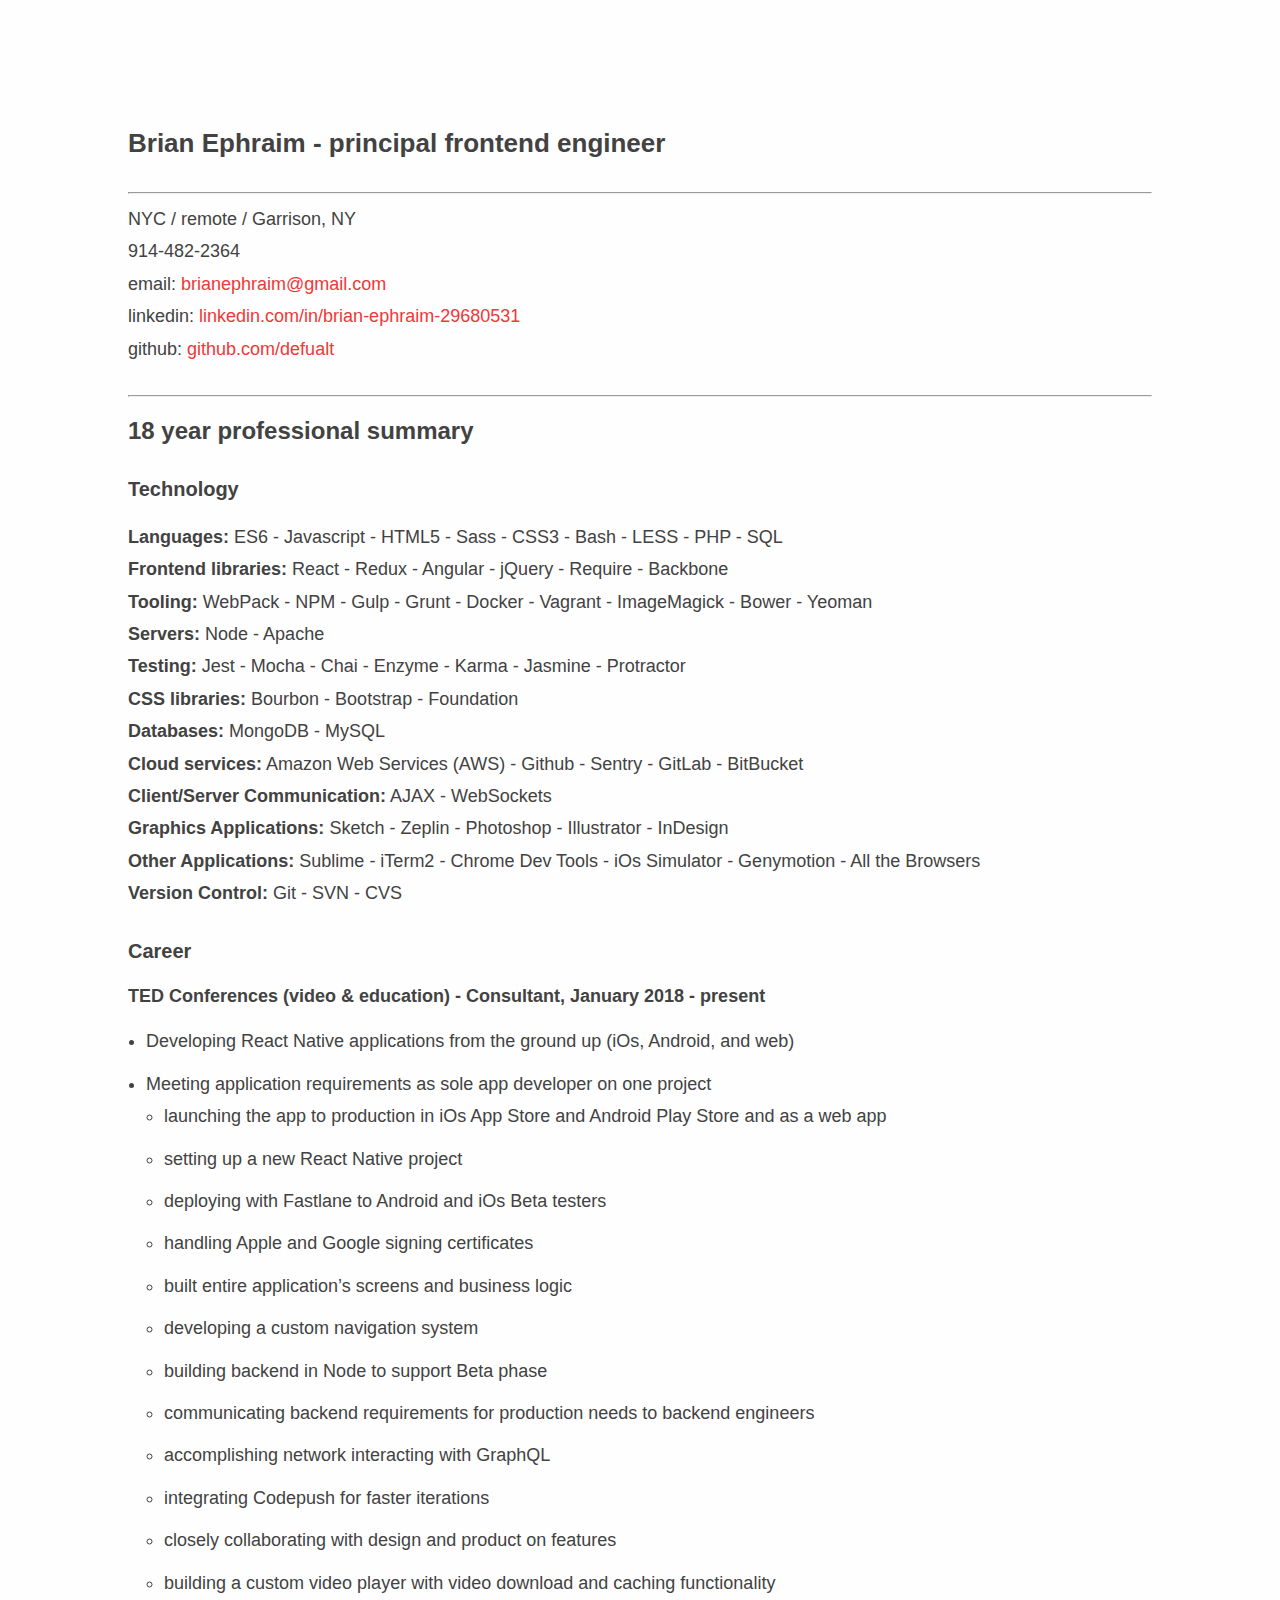
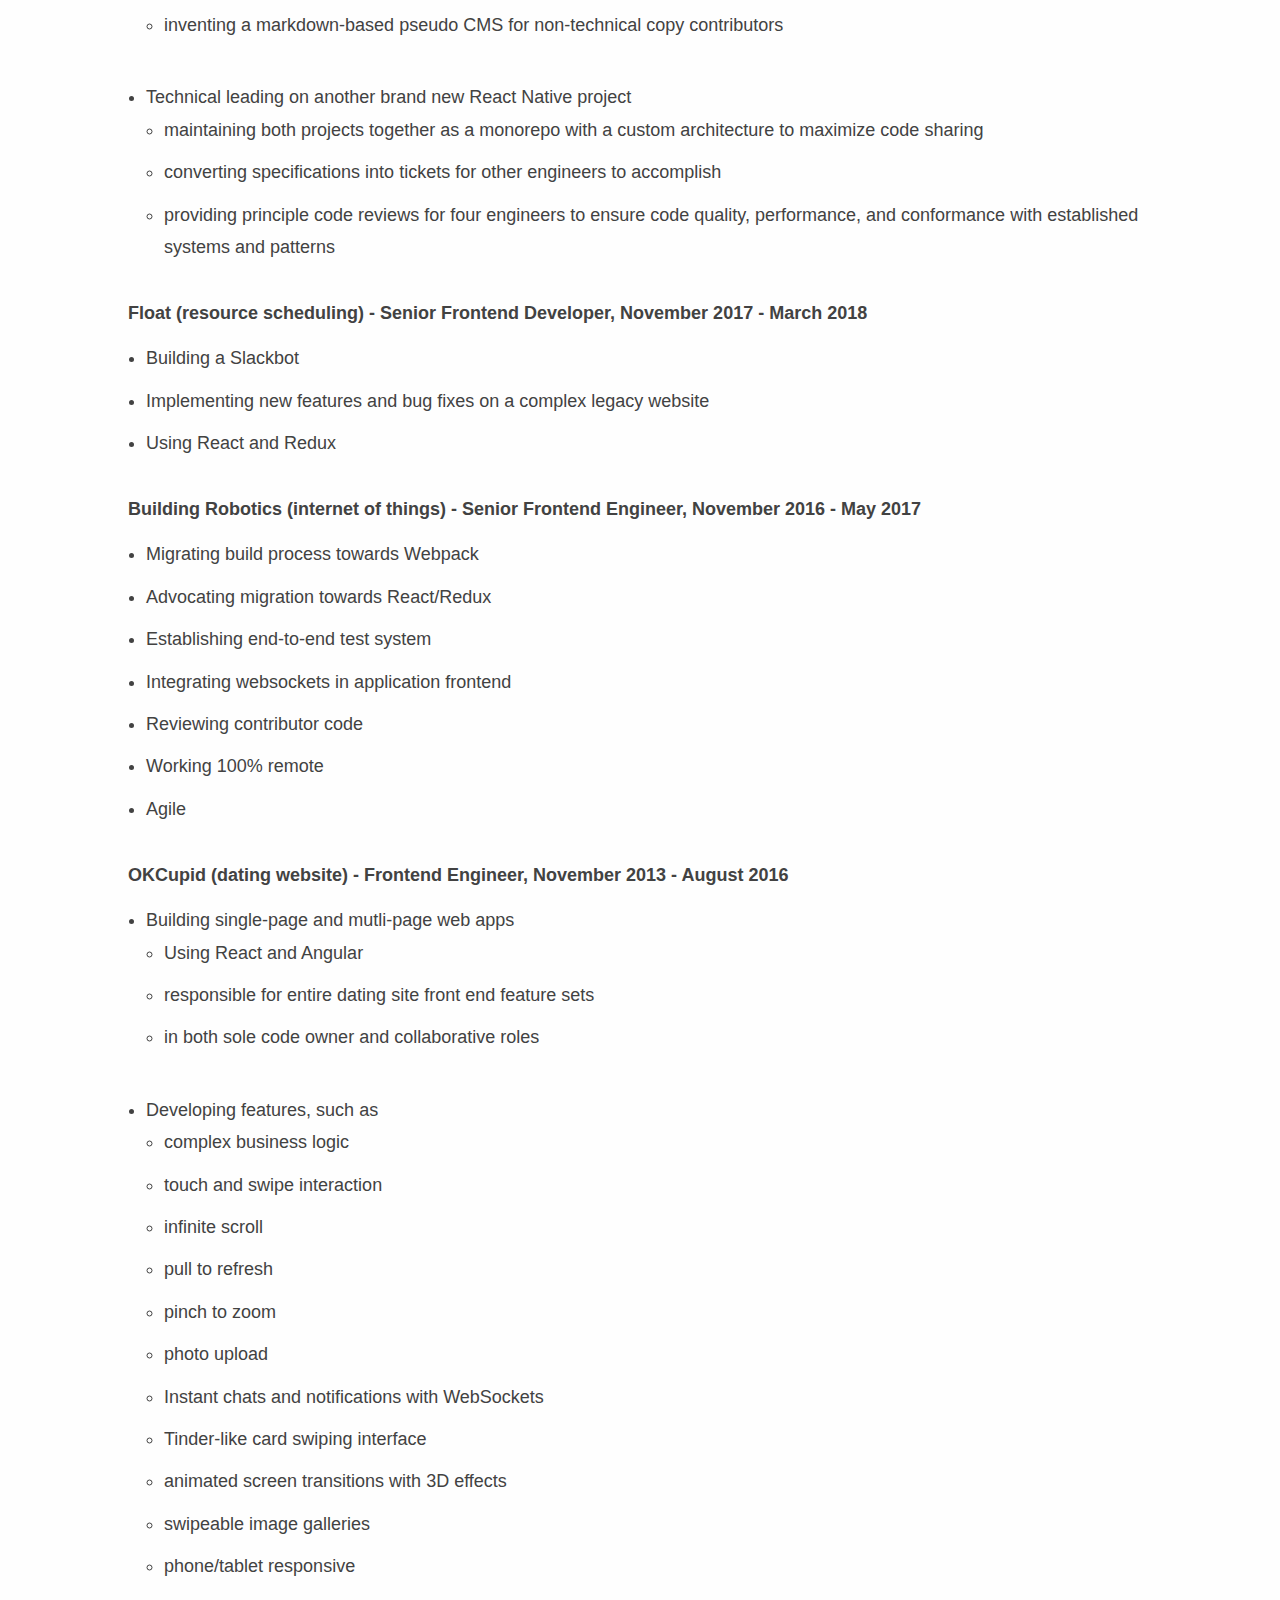
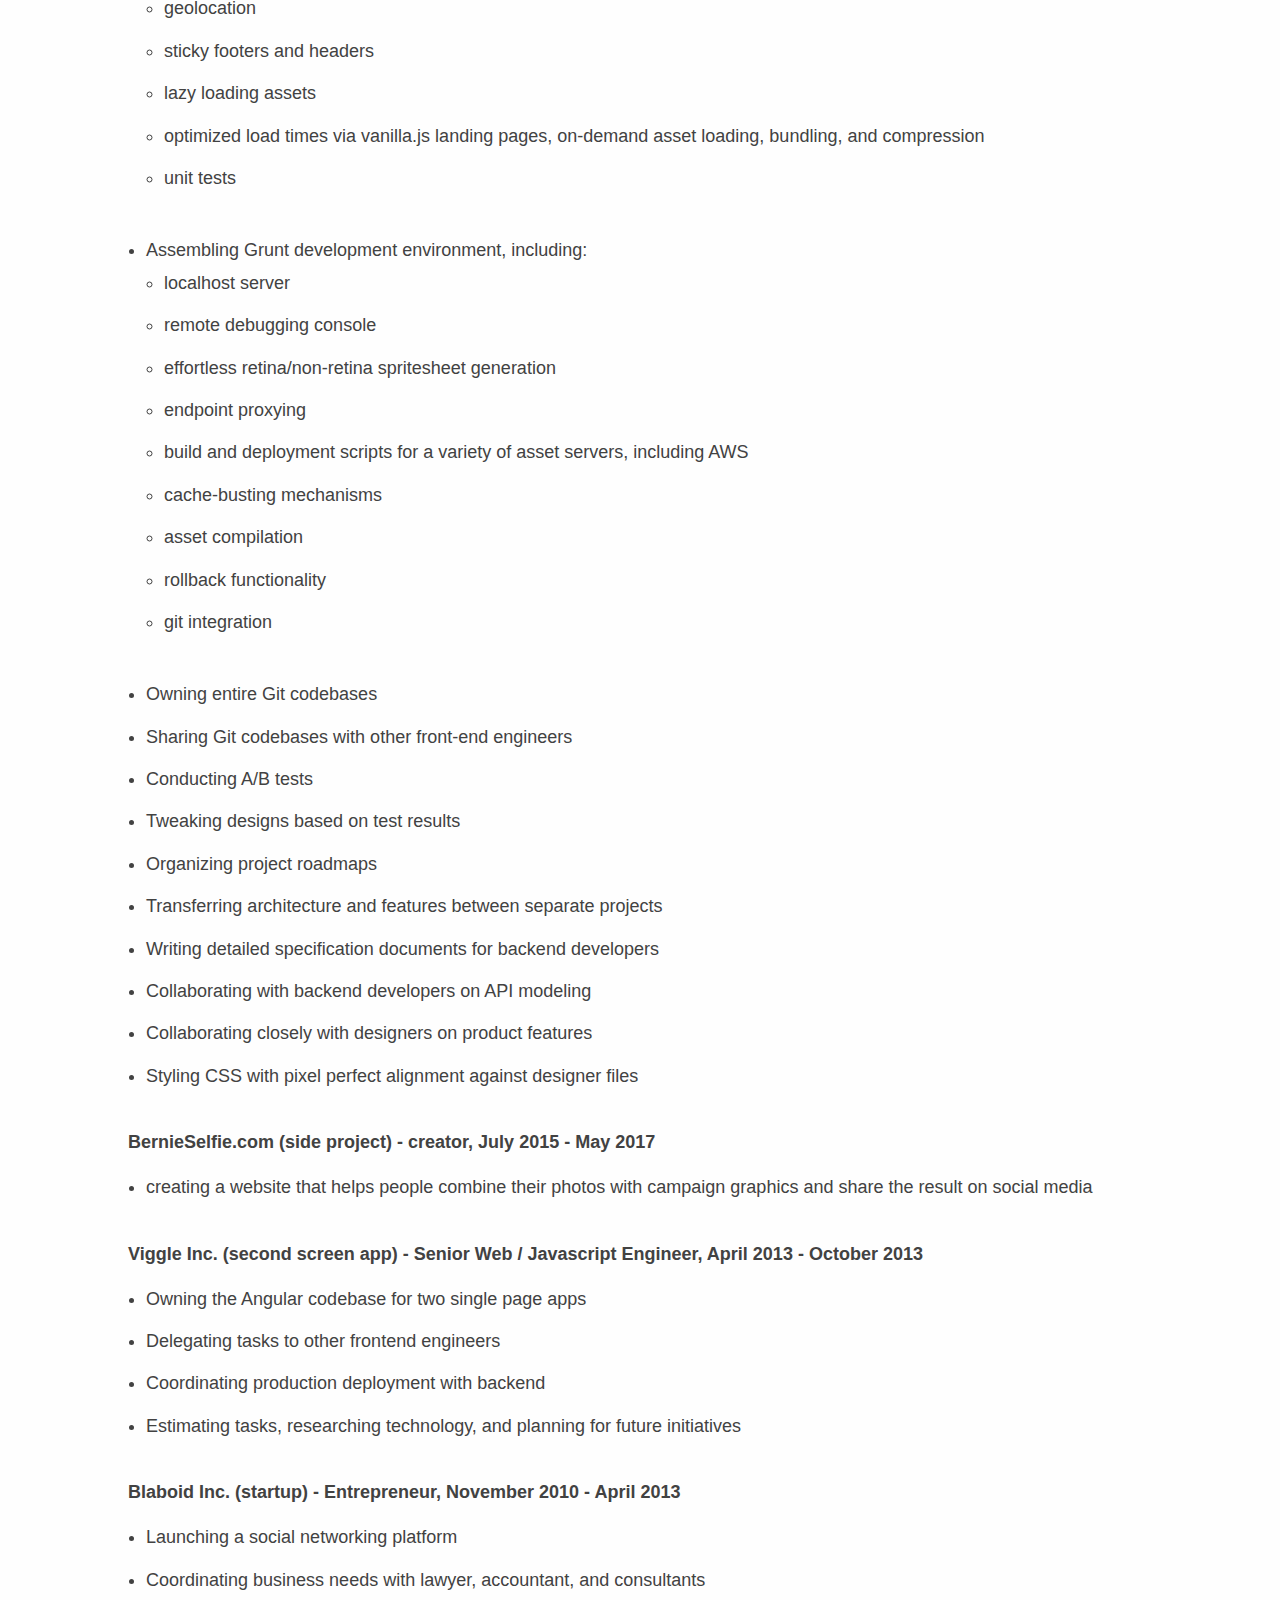
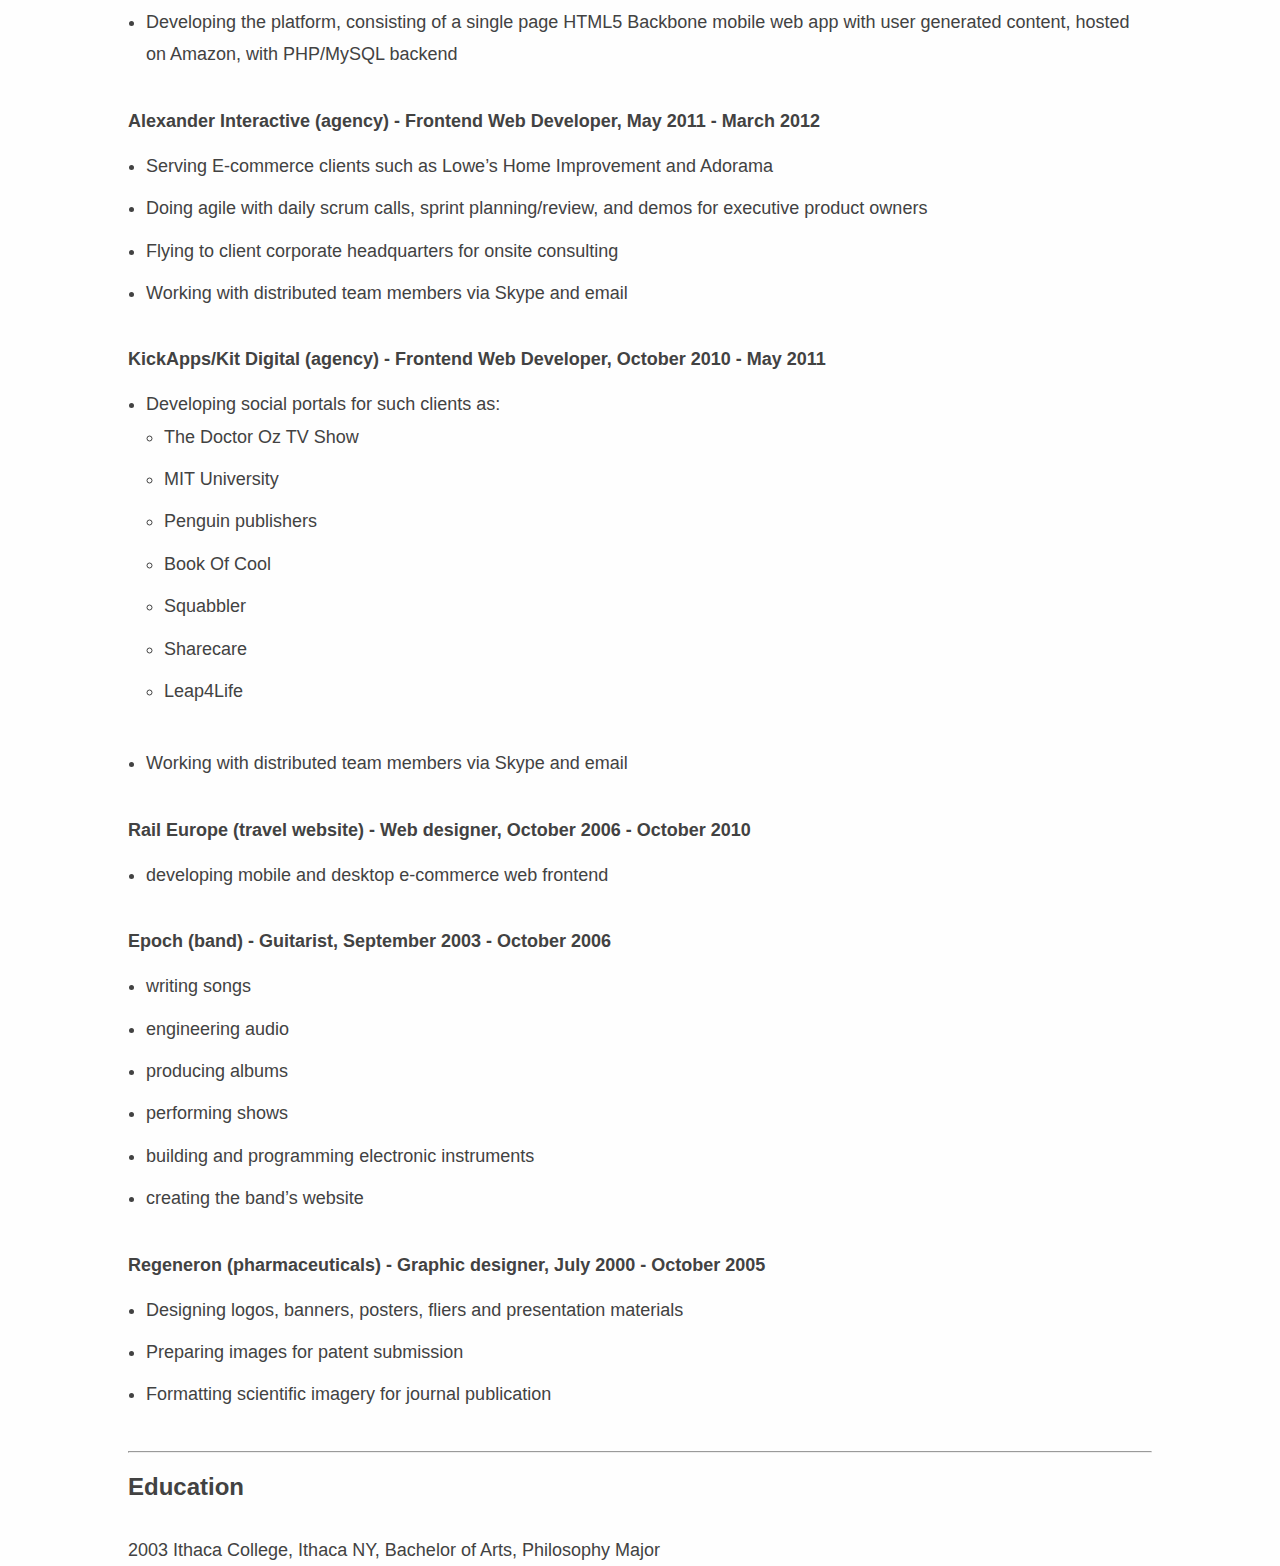
==== commit cebb49ca: "update" ====
--- a/index.html
+++ b/index.html
@@ -676,7 +676,7 @@
 }(document));</script>
 </head>
 <body>
-<h1 id="brian-ephraim---senior-frontend-engineer">Brian Ephraim - senior frontend engineer</h1>
+<h1 id="brian-ephraim---principal-frontend-engineer">Brian Ephraim - principal frontend engineer</h1>
 <hr />
 <p>NYC / remote / Garrison, NY<br />
 914-482-2364<br />
@@ -699,23 +699,23 @@
 <strong>Other Applications:</strong> Sublime - iTerm2 - Chrome Dev Tools - iOs Simulator - Genymotion - All the Browsers<br />
 <strong>Version Control:</strong> Git - SVN - CVS</p>
 <h3 id="career">Career</h3>
-<h4 id="ted-conferences-video-education---consultant-january-2017---present">TED Conferences (video &amp; education) - Consultant, January 2017 - present</h4>
-<ul>
-<li>Developing React Native applications from the ground up</li>
+<h4 id="ted-conferences-video-education---consultant-january-2018---present">TED Conferences (video &amp; education) - Consultant, January 2018 - present</h4>
+<ul>
+<li>Developing React Native applications from the ground up (iOs, Android, and web)</li>
 <li>Meeting application requirements as sole app developer on one project
 <ul>
-<li>launching the app to production in iOs App Store and Android Play Store</li>
+<li>launching the app to production in iOs App Store and Android Play Store and as a web app</li>
 <li>setting up a new React Native project</li>
 <li>deploying with Fastlane to Android and iOs Beta testers</li>
 <li>handling Apple and Google signing certificates</li>
 <li>built entire application’s screens and business logic</li>
-<li>hacking React Navigation to perform custom element based transitions and complex navigation flows</li>
+<li>developing a custom navigation system</li>
 <li>building backend in Node to support Beta phase</li>
 <li>communicating backend requirements for production needs to backend engineers</li>
 <li>accomplishing network interacting with GraphQL</li>
 <li>integrating Codepush for faster iterations</li>
 <li>closely collaborating with design and product on features</li>
-<li>building a custom video player and the entire video download functionality</li>
+<li>building a custom video player with video download and caching functionality</li>
 <li>inventing a markdown-based pseudo CMS for non-technical copy contributors</li>
 </ul></li>
 <li>Technical leading on another brand new React Native project
